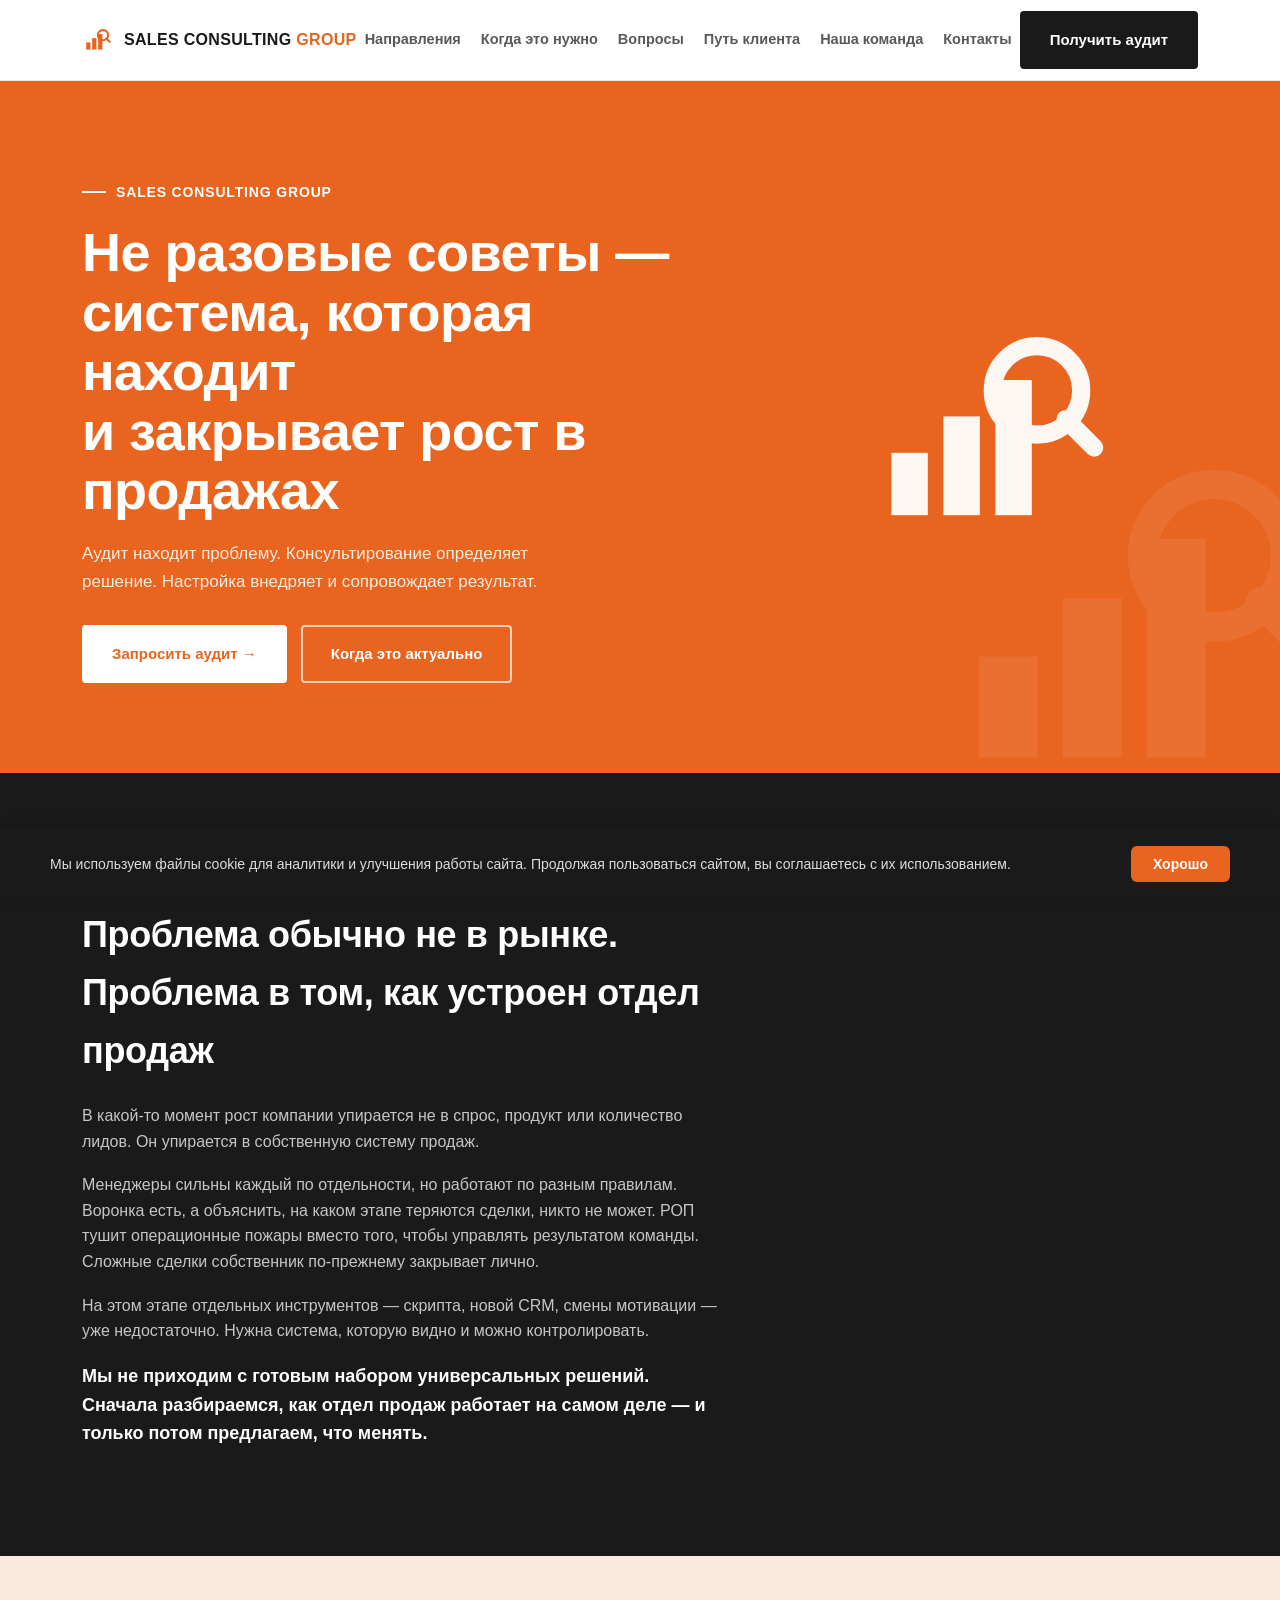
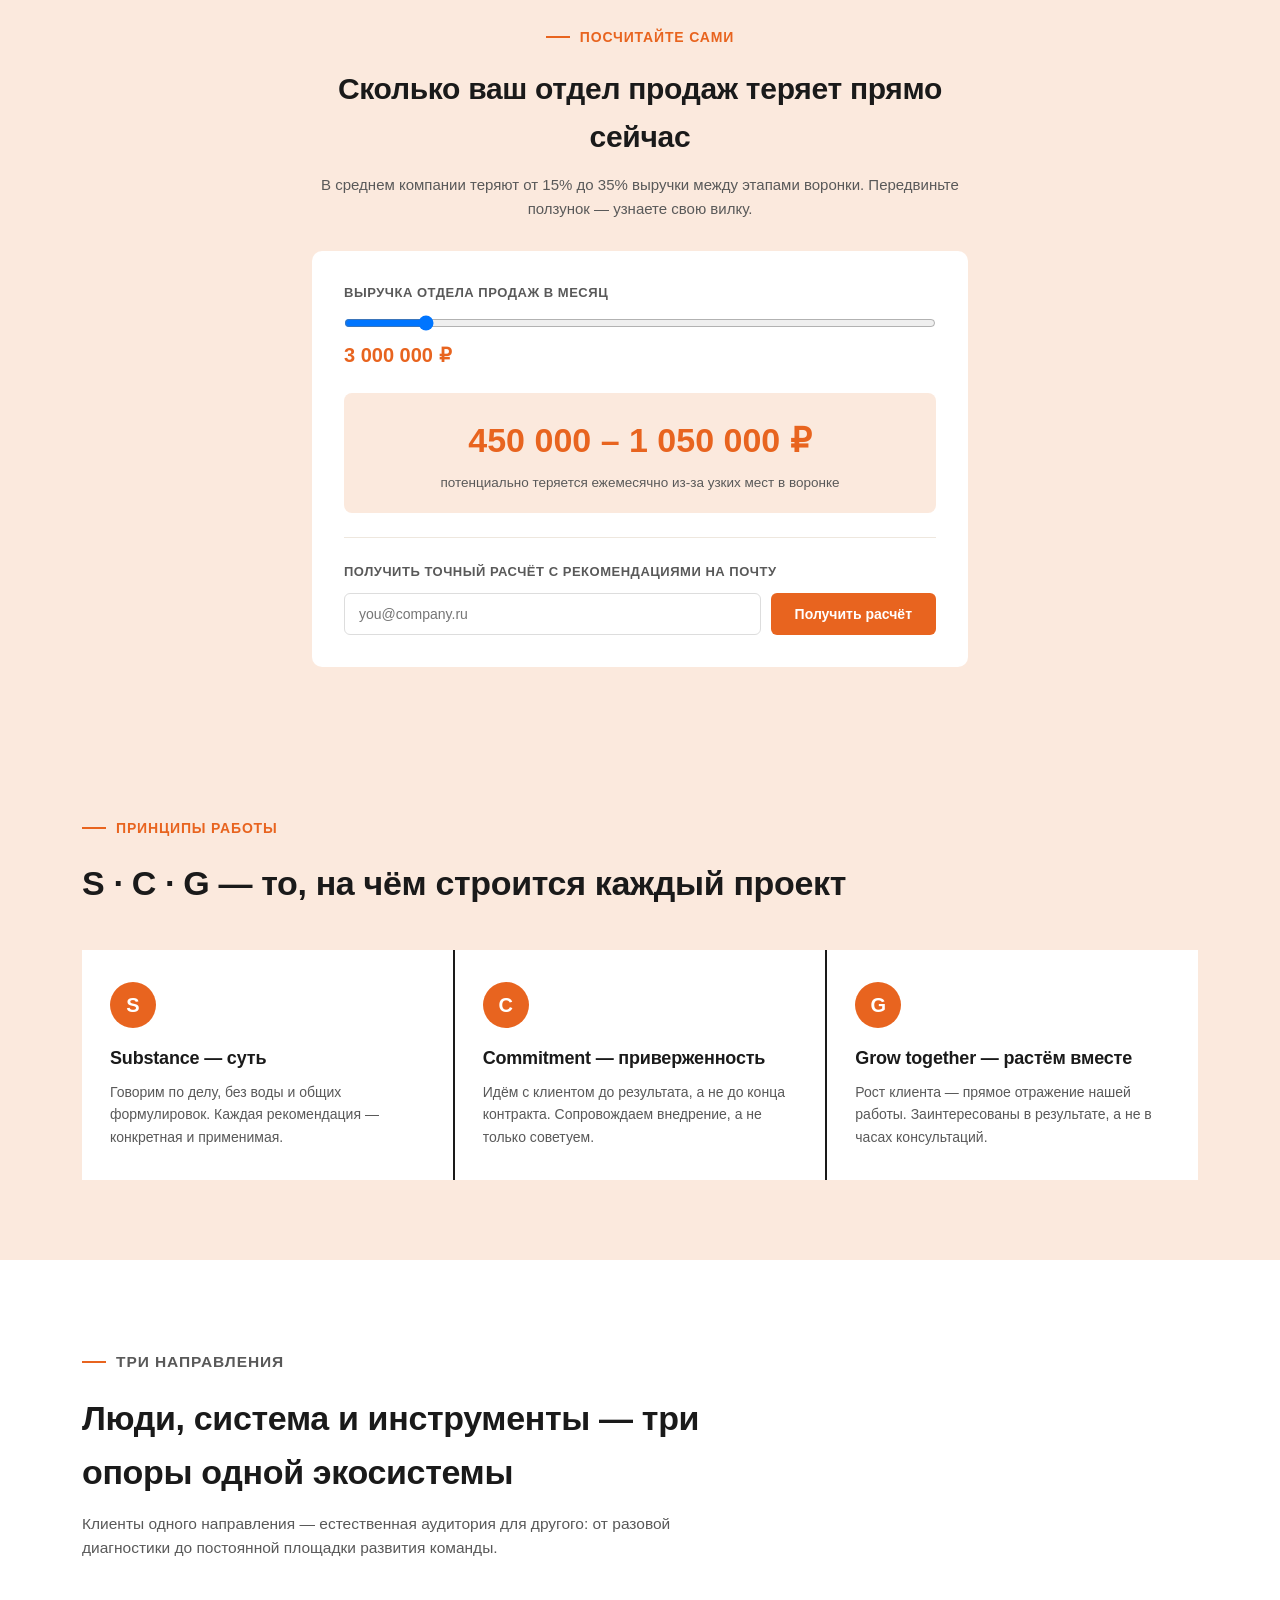
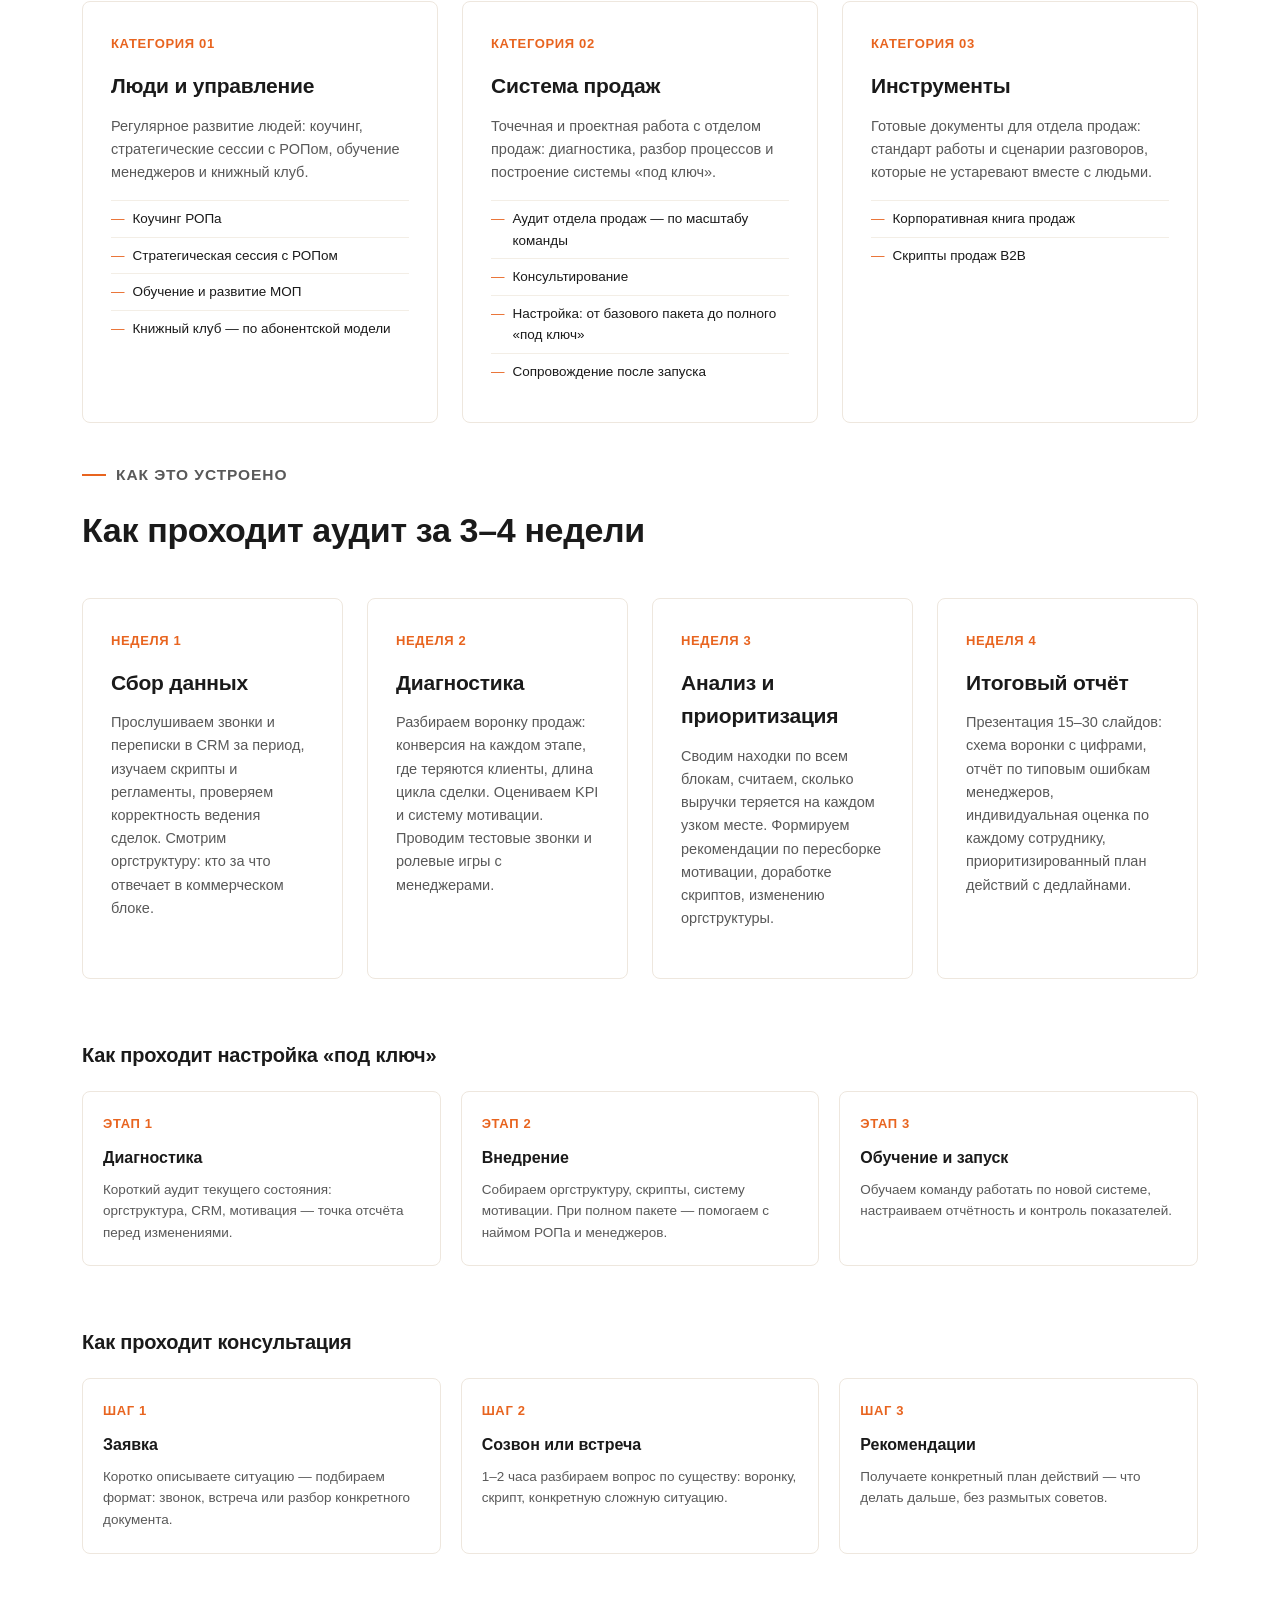
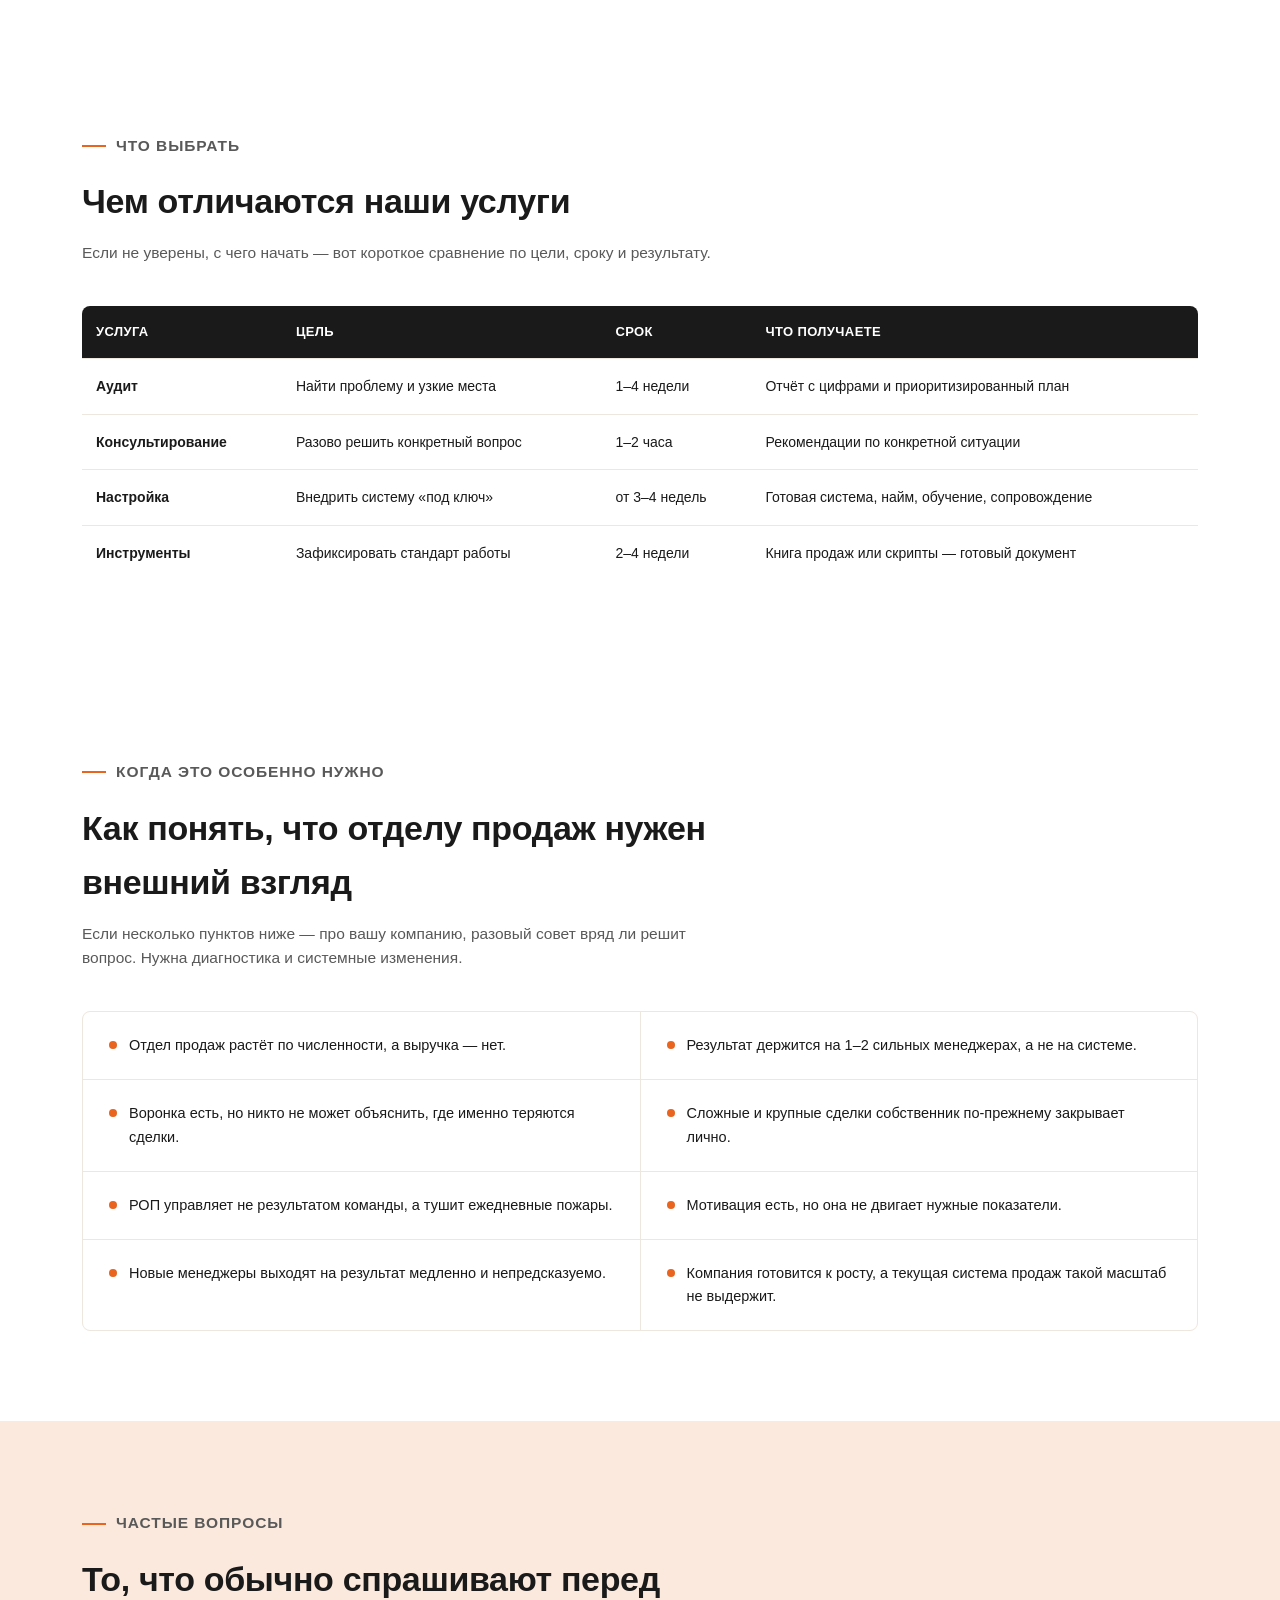
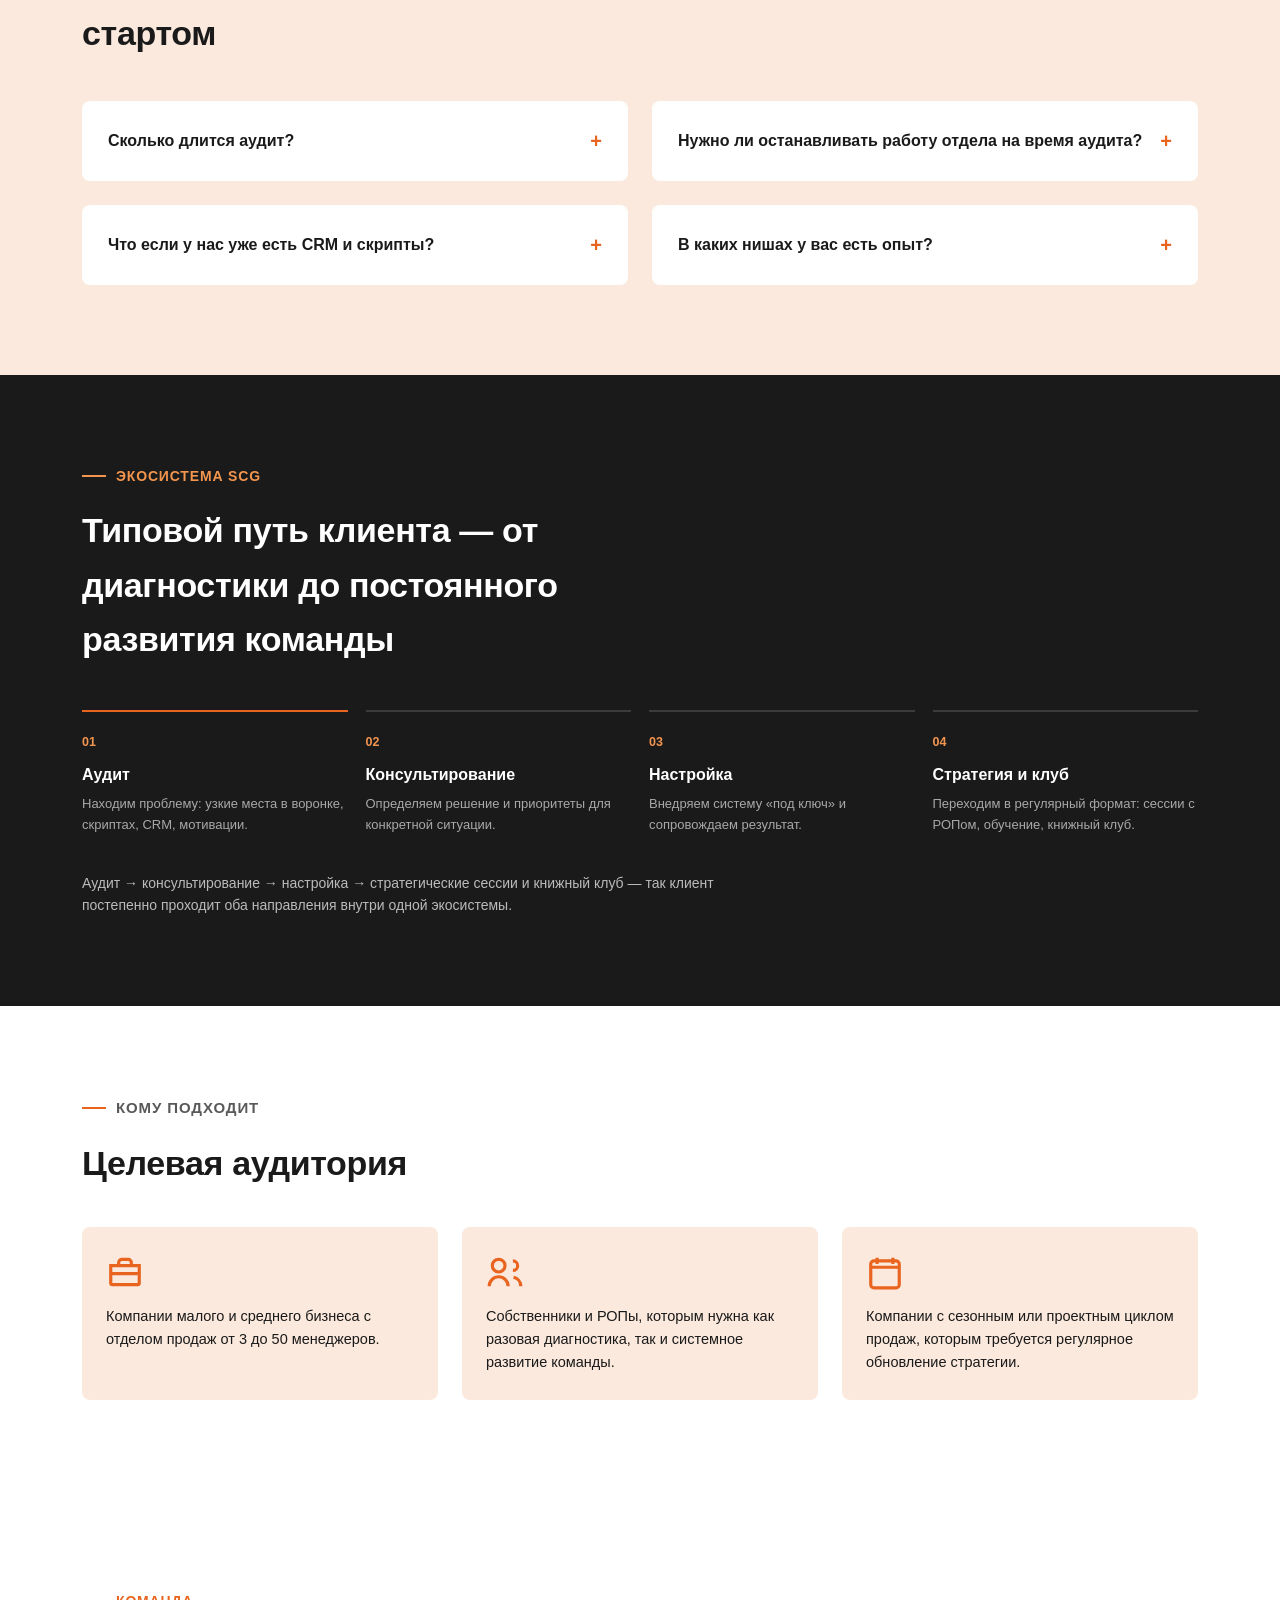
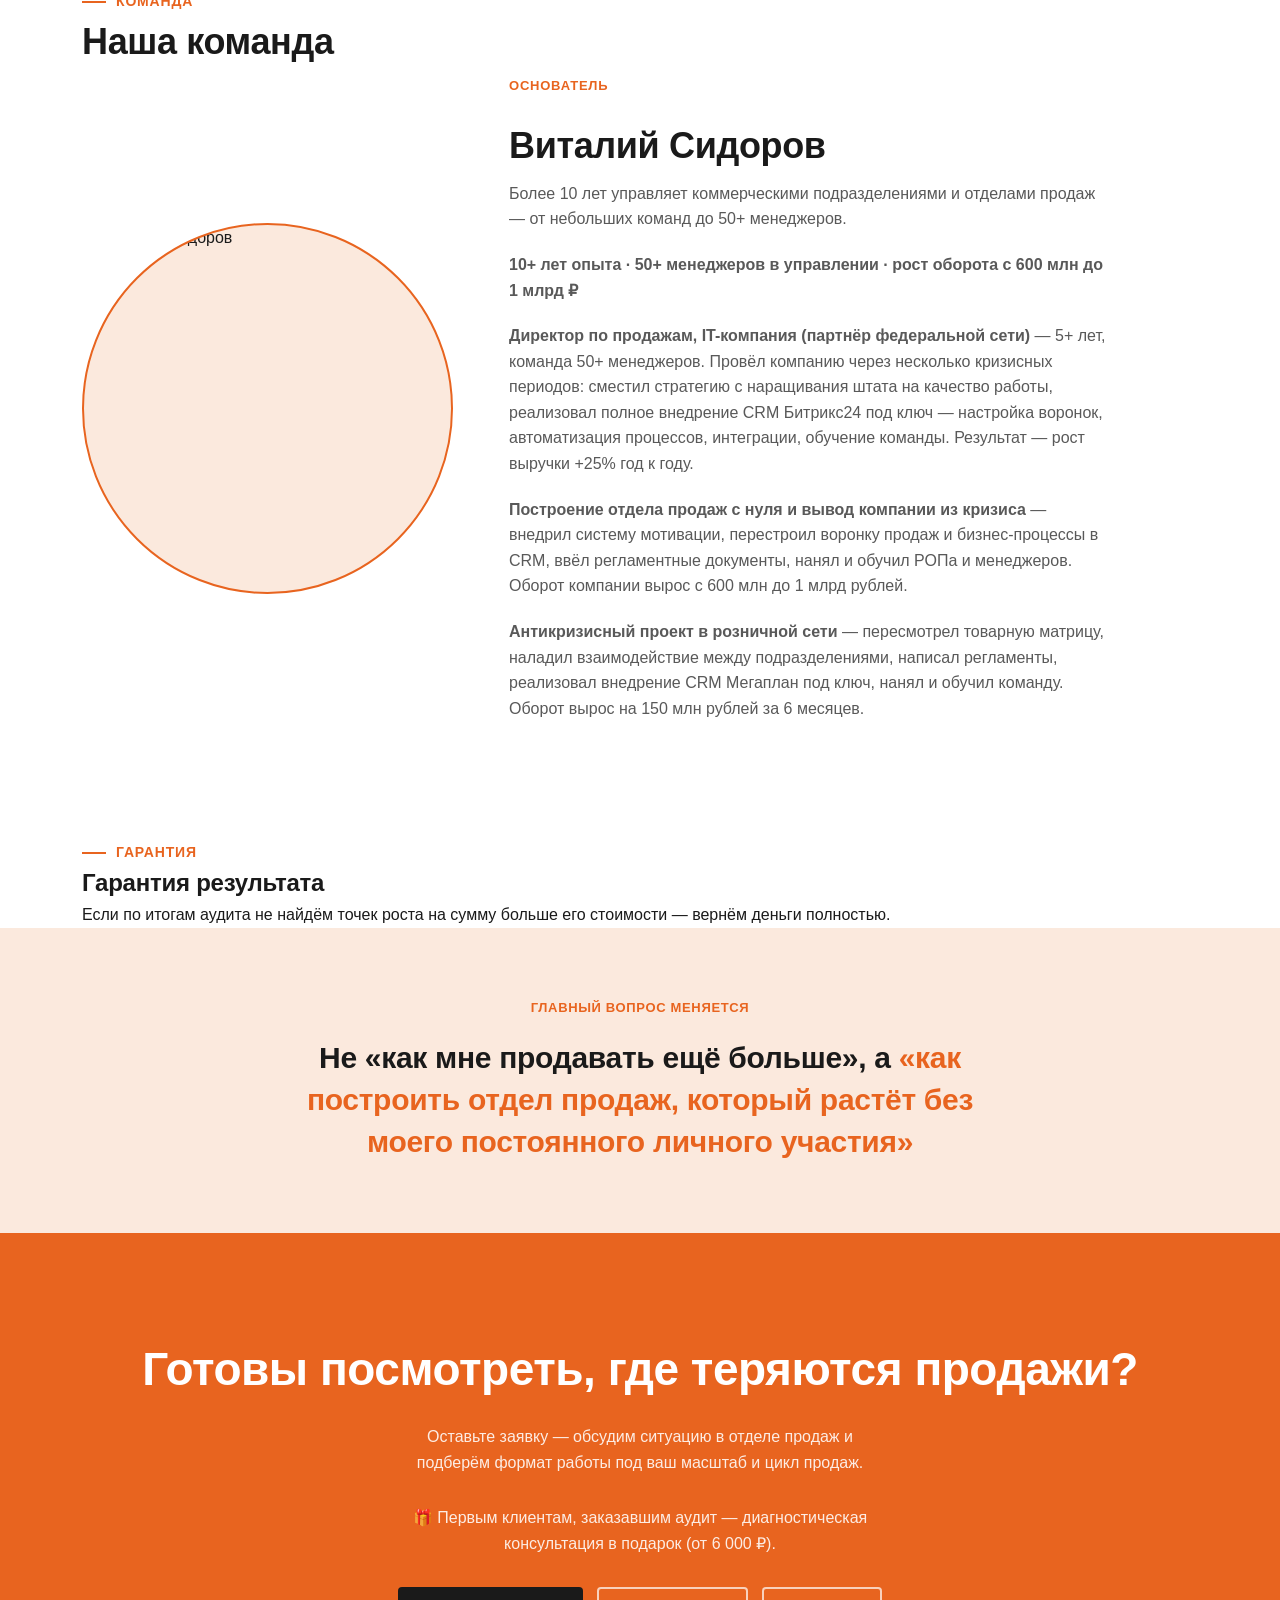
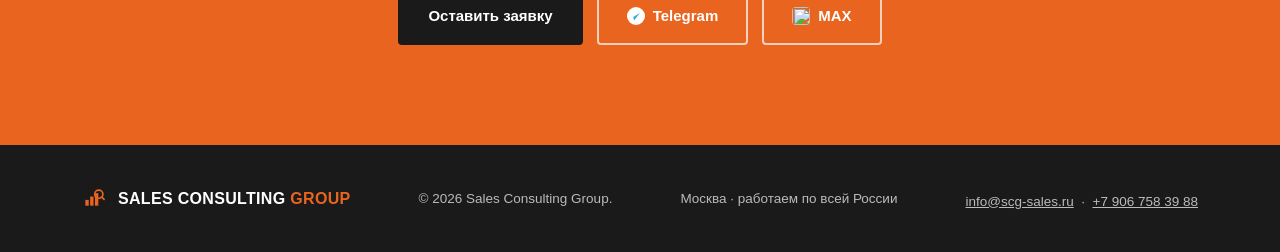
==== index.html @ d8f3c727 "Update index.html" ====
<!DOCTYPE html>
<html lang="ru">
<head>
<meta charset="UTF-8">
<meta name="viewport" content="width=device-width, initial-scale=1.0">
<title>SCG — Sales Consulting Group</title>
  <meta property="og:title" content="SCG — Sales Consulting Group">
  <meta name="yandex-verification" content="366d51654eebb55f" />
  <meta name="google-site-verification" content="3MCvj7T8hlcGww5-U_jyZrAG9s6vcjZ9ao5F1MZdiCQ" />
  <!-- Yandex.Metrika counter -->
<script type="text/javascript">
    (function(m,e,t,r,i,k,a){
        m[i]=m[i]||function(){(m[i].a=m[i].a||[]).push(arguments)};
        m[i].l=1*new Date();
        for (var j = 0; j < document.scripts.length; j++) {if (document.scripts[j].src === r) { return; }}
        k=e.createElement(t),a=e.getElementsByTagName(t)[0],k.async=1,k.src=r,a.parentNode.insertBefore(k,a)
    })(window, document,'script','https://mc.yandex.ru/metrika/tag.js?id=111862939', 'ym');

    ym(111862939, 'init', {ssr:true, webvisor:true, clickmap:true, ecommerce:"dataLayer", referrer: document.referrer, url: location.href, accurateTrackBounce:true, trackLinks:true});
</script>
<noscript><div><img src="https://mc.yandex.ru/watch/111862939" style="position:absolute; left:-9999px;" alt="" /></div></noscript>
<!-- /Yandex.Metrika counter -->
<meta property="og:description" content="Аудит находит проблему. Консультирование определяет решение. Настройка внедряет и сопровождает результат.">
<meta property="og:image" content="https://scg-sales.ru/icon-512.png">
<meta property="og:url" content="https://scg-sales.ru">
<meta name="twitter:card" content="summary_large_image">
  <link rel="icon" type="image/x-icon" href="/favicon.ico">
<link rel="icon" type="image/png" sizes="32x32" href="/favicon-32x32.png">
<link rel="icon" type="image/png" sizes="16x16" href="/favicon-16x16.png">
<link rel="apple-touch-icon" href="/apple-touch-icon.png">
<style>
  :root{
    --orange:#E8641F;
    --orange-light:#F2954F;
    --graphite:#1A1A1A;
    --gray:#595959;
    --peach:#FBE9DD;
    --white:#FFFFFF;
    --maxw:1180px;
  }
  *{box-sizing:border-box; margin:0; padding:0;}
  html{scroll-behavior:smooth;}
  body{
    background:var(--white); color:var(--graphite);
    font-family:Arial, Helvetica, sans-serif;
    font-size:16px; line-height:1.6;
    -webkit-font-smoothing:antialiased;
  }
  .wrap{max-width:var(--maxw); margin:0 auto; padding:0 32px;}
  a{color:inherit;}
  img,svg{display:block; max-width:100%;}
  h1,h2,h3{font-weight:700; letter-spacing:-0.01em;}

  .num-label{
    font-weight:700; color:var(--orange);
    font-size:14px; letter-spacing:0.06em; text-transform:uppercase;
    display:flex; align-items:center; gap:10px;
  }
  .num-label::before{content:''; width:24px; height:2px; background:var(--orange); display:inline-block;}

  .btn{
    display:inline-flex; align-items:center; gap:8px;
    font-weight:700; font-size:15px;
    padding:15px 28px;
    border-radius:4px;
    text-decoration:none;
    border:2px solid transparent;
    transition:all .18s ease;
    cursor:pointer;
    font-family:inherit;
    white-space:nowrap;
  }
  .btn-primary{background:var(--graphite); color:var(--white);}
  .btn-primary:hover{background:var(--orange);}
  .btn-onorange{background:var(--white); color:var(--orange);}
  .btn-onorange:hover{background:var(--graphite); color:var(--white);}
  .btn-outline{background:transparent; color:var(--graphite); border-color:var(--graphite);}
  .btn-outline:hover{background:var(--graphite); color:var(--white);}
  .btn-outline-onorange{background:transparent; color:var(--white); border-color:rgba(255,255,255,0.7);}
  .btn-outline-onorange:hover{background:var(--white); color:var(--orange);}

  .mark{display:flex; align-items:center; justify-content:center;}
  .mark svg{width:100%; height:100%;}

  /* NAV */
  header{position:sticky; top:0; z-index:50; background:rgba(255,255,255,0.95); backdrop-filter:blur(6px); border-bottom:1px solid #EEE7DE;}
  .nav{display:flex; align-items:center; justify-content:space-between; height:80px;}
  .logo{display:flex; align-items:center; gap:12px;}
  .logo .mark{width:30px; height:30px;}
  .logo .word{font-weight:700; font-size:16px; letter-spacing:0.02em;}
  .logo .word b{color:var(--orange);}
  nav.links{display:flex; gap:20px; font-size:14.5px; font-weight:700;}
  nav.links a{text-decoration:none; color:var(--gray); white-space:nowrap;}
  nav.links a:hover{color:var(--orange);}

  /* HERO */
  .hero{background:var(--orange); color:var(--white); padding:100px 0 90px; position:relative; overflow:hidden;}
  .hero-grid{display:grid; grid-template-columns:1.2fr 0.8fr; gap:50px; align-items:center; position:relative; z-index:2;}
  .hero .num-label{color:var(--white);}
  .hero .num-label::before{background:var(--white);}
  .hero h1{font-size:clamp(36px,4.6vw,54px); line-height:1.1; margin:20px 0 20px; color:var(--white);}
  .hero p.lead{font-size:17px; color:rgba(255,255,255,0.88); max-width:480px; margin-bottom:30px;}
  .hero-cta{display:flex; gap:14px; flex-wrap:wrap;}
  .hero-mark{width:260px; height:260px; margin:0 auto; opacity:0.95;}
  .hero-bg-mark{position:absolute; right:-60px; bottom:-60px; width:420px; height:420px; opacity:0.08; z-index:1;}

  /* VALUES */
  .values{padding:80px 0; background:var(--peach);}
  .values .head{margin-bottom:40px;}
  .values h2{font-size:clamp(24px,3.2vw,34px);}
  .values-grid{display:grid; grid-template-columns:repeat(3,1fr); gap:2px; background:var(--graphite);}
  .value-card{background:var(--white); padding:32px 28px;}
  .value-card .letter{
    width:46px; height:46px; border-radius:50%;
    background:var(--orange); color:var(--white);
    display:flex; align-items:center; justify-content:center;
    font-weight:700; font-size:20px; margin-bottom:16px;
  }
  .value-card h3{font-size:18px; margin-bottom:8px;}
  .value-card p{font-size:14px; color:var(--gray);}

  /* DIRECTIONS */
  .directions{padding:90px 0 40px;}
  .directions .head{margin-bottom:40px; max-width:640px;}
  .directions h2{font-size:clamp(24px,3.2vw,34px); margin-bottom:12px;}
  .directions .head p{color:var(--gray); font-size:15.5px;}
  .dir-grid{display:grid; grid-template-columns:1fr 1fr; gap:24px;}
  .dir-card{border:1px solid #EEE7DE; border-radius:8px; padding:32px 28px; position:relative;}
  .dir-card .dn{font-weight:700; color:var(--orange); font-size:13px; letter-spacing:0.05em; text-transform:uppercase; margin-bottom:14px; display:block;}
  .dir-card h3{font-size:21px; margin-bottom:12px;}
  .dir-card p{font-size:14.5px; color:var(--gray); margin-bottom:16px;}
  .dir-card ul{list-style:none; font-size:13.5px; color:var(--graphite);}
  .dir-card li{padding:7px 0; border-top:1px solid #F3EEE6; display:flex; gap:8px;}
  .dir-card li::before{content:'—'; color:var(--orange); flex-shrink:0;}

  /* PROBLEM */
  .problem{background:var(--graphite); color:var(--white); padding:90px 0;}
  .problem .num-label{color:var(--orange-light);}
  .problem .num-label::before{background:var(--orange-light);}
  .problem h2{color:var(--white); font-size:clamp(24px,3.2vw,36px); margin:16px 0 24px; max-width:700px;}
  .problem p{font-size:16px; color:rgba(255,255,255,0.75); max-width:640px; margin-bottom:18px;}
  .problem .callout{font-weight:700; font-size:18px; color:var(--white); max-width:640px; margin-top:8px;}

  /* SIGNS */
  .signs{padding:90px 0;}
  .signs .head{max-width:640px; margin-bottom:40px;}
  .signs h2{font-size:clamp(24px,3.2vw,34px); margin-bottom:12px;}
  .signs .head p{color:var(--gray); font-size:15.5px;}
  .signs-grid{display:grid; grid-template-columns:1fr 1fr; gap:1px; background:#EEE7DE; border:1px solid #EEE7DE; border-radius:8px; overflow:hidden;}
  .sign-card{background:var(--white); padding:22px 26px; font-size:14.5px; display:flex; gap:12px; align-items:flex-start;}
  .sign-card .dot{width:8px; height:8px; border-radius:50%; background:var(--orange); margin-top:7px; flex-shrink:0;}

  /* FAQ */
  .faq{padding:90px 0; background:var(--peach);}
  .faq .head{max-width:640px; margin-bottom:40px;}
  .faq h2{font-size:clamp(24px,3.2vw,34px); margin-bottom:12px;}
  .faq .head p{color:var(--gray); font-size:15.5px;}
  .faq-grid{display:grid; grid-template-columns:1fr 1fr; gap:24px;}
  .faq-item{background:var(--white); border-radius:8px; padding:24px 26px; cursor:pointer;}
  .faq-item h4{font-size:16px; margin-bottom:0; display:flex; align-items:center; justify-content:space-between; gap:12px;}
  .faq-item h4::after{content:'+'; color:var(--orange); font-size:20px; flex-shrink:0; transition:transform .2s ease;}
  .faq-item.open h4::after{transform:rotate(45deg);}
  .faq-item p{font-size:14px; color:var(--gray); line-height:1.6; margin-top:0; max-height:0; overflow:hidden; transition:max-height .25s ease, margin-top .25s ease;}
  .faq-item.open p{margin-top:12px; max-height:200px;}

  /* CALCULATOR */
  .calc{background:var(--peach); padding:70px 0;}
  .calc .wrap{max-width:720px; text-align:center;}
  .calc h2{font-size:clamp(22px,3vw,30px); margin-bottom:12px;}
  .calc p.lead{color:var(--gray); font-size:15px; margin-bottom:30px;}
  .calc-box{background:var(--white); border-radius:10px; padding:32px; text-align:left;}
  .calc-box label{font-size:13px; font-weight:700; color:var(--gray); text-transform:uppercase; letter-spacing:0.04em; margin-bottom:10px; display:block;}
  .calc-box input[type=range]{width:100%; margin-bottom:8px;}
  .calc-box .calc-val{font-size:20px; font-weight:700; color:var(--orange); margin-bottom:22px;}
  .calc-result{background:var(--peach); border-radius:8px; padding:20px 22px; text-align:center;}
  .calc-result .num{font-size:clamp(26px,3.6vw,34px); font-weight:700; color:var(--orange); margin-bottom:4px;}
  .calc-result .cap{font-size:13.5px; color:var(--gray);}

  /* COMPARE */
  .compare{padding:90px 0;}
  .compare .head{max-width:640px; margin-bottom:40px;}
  .compare h2{font-size:clamp(24px,3.2vw,34px); margin-bottom:12px;}
  .compare .head p{color:var(--gray); font-size:15.5px;}
  .compare-table{width:100%; border-collapse:collapse; font-size:14px;}
  .compare-table th,.compare-table td{padding:16px 14px; text-align:left; border-bottom:1px solid #EEE7DE; vertical-align:top;}
  .compare-table th{background:var(--graphite); color:var(--white); font-size:13px; text-transform:uppercase; letter-spacing:0.03em;}
  .compare-table th:first-child{border-radius:8px 0 0 0;}
  .compare-table th:last-child{border-radius:0 8px 0 0;}
  .compare-table td:first-child{font-weight:700; color:var(--graphite); white-space:nowrap;}
  .compare-table tr:last-child td{border-bottom:none;}
  .compare-scroll{overflow-x:auto;}

  /* CERTS */
  .certs{padding:90px 0; background:var(--peach);}
  .certs .head{max-width:640px; margin-bottom:36px;}
  .certs h2{font-size:clamp(24px,3.2vw,34px); margin-bottom:12px;}
  .certs .head p{color:var(--gray); font-size:15.5px;}
  .certs-grid{display:grid; grid-template-columns:repeat(4,1fr); gap:18px;}
  .cert-card{background:var(--white); border-radius:8px; overflow:hidden; border:1px solid #EEE7DE;}
  .cert-card img{width:100%; display:block; aspect-ratio:4/3; object-fit:cover;}

  /* PROCESS-2 */
  .process-mini{display:grid; grid-template-columns:repeat(3,1fr); gap:20px; margin-top:8px;}
  .pm-step{border:1px solid #EEE7DE; border-radius:8px; padding:22px 20px;}
  .pm-step .n{font-weight:700; color:var(--orange); font-size:13px; letter-spacing:0.05em; text-transform:uppercase; margin-bottom:10px; display:block;}
  .pm-step h4{font-size:16px; margin-bottom:8px;}
  .pm-step p{font-size:13.5px; color:var(--gray); line-height:1.6;}

  /* QUOTE */
  .quote{background:var(--peach); padding:70px 0; text-align:center;}
  .quote .wrap{max-width:760px;}
  .quote p.small{font-weight:700; color:var(--orange); text-transform:uppercase; letter-spacing:0.05em; font-size:13px; margin-bottom:18px;}
  .quote h2{font-size:clamp(22px,3vw,30px); line-height:1.4;}
  .quote h2 b{color:var(--orange);}

  /* JOURNEY */
  .journey{background:var(--graphite); color:var(--white); padding:90px 0;}
  .journey .num-label{color:var(--orange-light);}
  .journey .num-label::before{background:var(--orange-light);}
  .journey h2{color:var(--white); font-size:clamp(24px,3.2vw,34px); margin:16px 0 44px; max-width:560px;}
  .journey-flow{display:grid; grid-template-columns:repeat(4,1fr); gap:18px;}
  .j-step{position:relative; padding-top:20px; border-top:2px solid rgba(255,255,255,0.15);}
  .j-step:first-child{border-top-color:var(--orange);}
  .j-step .n{font-weight:700; color:var(--orange-light); font-size:12.5px; margin-bottom:10px; display:block;}
  .j-step h4{font-size:16px; font-weight:700; margin-bottom:6px;}
  .j-step p{font-size:13px; color:rgba(255,255,255,0.62);}
  .j-note{margin-top:36px; font-size:14px; color:rgba(255,255,255,0.7); max-width:640px;}

  /* AUDIENCE */
  .audience{padding:90px 0;}
  .audience .head{max-width:600px; margin-bottom:36px;}
  .audience h2{font-size:clamp(24px,3.2vw,34px); margin-bottom:10px;}
  .audience .head p{color:var(--gray); font-size:15px;}
  .aud-grid{display:grid; grid-template-columns:repeat(3,1fr); gap:24px;}
  .aud-card{background:var(--peach); border-radius:8px; padding:26px 24px;}
  .aud-card .ic{width:38px; height:38px; margin-bottom:14px; color:var(--orange);}
  .aud-card p{font-size:14.5px; color:var(--graphite);}

  /* FOUNDER */
  .founder{padding:100px 0;}
  .founder-grid{display:grid; grid-template-columns:0.7fr 1.3fr; gap:56px; align-items:center;}
  .founder-photo{
    aspect-ratio:1; border-radius:50%;
    background:var(--peach); border:2px solid var(--orange);
    display:flex; align-items:center; justify-content:center;
    overflow:hidden;
  }
  .founder-photo img{width:100%; height:100%; object-fit:cover; display:block;}
  .founder h2{font-size:clamp(26px,3.2vw,36px); margin-bottom:6px;}
  .founder .role{color:var(--orange); font-weight:700; text-transform:uppercase; font-size:13px; letter-spacing:0.06em; margin-bottom:20px;}
  .founder p.bio{font-size:16px; color:var(--gray); max-width:600px; margin-bottom:20px;}

  /* CTA */
  .cta{background:var(--orange); color:var(--white); padding:100px 0; text-align:center;}
  .cta h2{color:var(--white); font-size:clamp(28px,4.2vw,46px); margin-bottom:18px;}
  .cta p{color:rgba(255,255,255,0.88); max-width:480px; margin:0 auto 30px; font-size:16px;}
  .cta-btns{display:flex; gap:14px; justify-content:center; flex-wrap:wrap; align-items:flex-start;}

  /* MODAL */
  .modal-overlay{display:none; position:fixed; inset:0; background:rgba(26,26,26,0.6); z-index:200; align-items:flex-start; justify-content:center; padding:40px 20px; overflow-y:auto;}
  .modal-overlay.open{display:flex;}
  .modal{background:var(--white); border-radius:12px; max-width:520px; width:100%; padding:36px; position:relative;}
  .modal-close{position:absolute; top:18px; right:18px; background:none; border:none; font-size:24px; cursor:pointer; color:var(--gray); line-height:1; padding:4px;}
  .modal .small{font-weight:700; color:var(--orange); text-transform:uppercase; font-size:12px; letter-spacing:0.05em; margin-bottom:10px; display:block;}
  .modal h3{font-size:26px; margin-bottom:10px;}
  .modal .modal-lead{font-size:14px; color:var(--gray); margin-bottom:22px;}
  .modal-tabgroup{display:flex; gap:8px; margin-bottom:18px; flex-wrap:wrap;}
  .modal-tab{flex:1; min-width:100px; padding:10px 8px; border:1px solid #EEE7DE; border-radius:6px; background:var(--white); font-size:13px; font-weight:700; cursor:pointer; text-align:center; color:var(--gray); white-space:nowrap; font-family:inherit;}
  .modal-tab.active{background:var(--orange); color:var(--white); border-color:var(--orange);}
  .modal-label{font-size:12px; font-weight:700; color:var(--gray); text-transform:uppercase; letter-spacing:0.04em; margin-bottom:6px; display:block;}
  .modal-row{display:grid; grid-template-columns:1fr 1fr; gap:12px; margin-bottom:14px;}
  .modal-field{margin-bottom:14px;}
  .modal input, .modal select, .modal textarea{width:100%; padding:12px 14px; border:1px solid #DDD; border-radius:6px; font-size:14px; font-family:inherit; color:var(--graphite);}
  .modal textarea{resize:vertical;}
  .modal-check{display:flex; gap:8px; align-items:flex-start; font-size:12.5px; color:var(--gray); margin:6px 0 20px;}
  .modal-check input{width:auto; margin-top:2px;}
  .modal-submit{width:100%; background:var(--graphite); color:var(--white); border:none; padding:16px; border-radius:6px; font-size:15px; font-weight:700; cursor:pointer; font-family:inherit;}
  .modal-submit:hover{background:var(--orange);}
  @media (max-width:480px){.modal-row{grid-template-columns:1fr;}}

  footer{background:var(--graphite); color:rgba(255,255,255,0.7); padding:40px 0;}
  .footer-grid{display:flex; justify-content:space-between; align-items:center; flex-wrap:wrap; gap:16px; font-size:13.5px;}
  .footer-grid .logo .word{color:var(--white);}

  .reveal{opacity:0; transform:translateY(16px); transition:opacity .6s ease, transform .6s ease;}
  .reveal.in{opacity:1; transform:translateY(0);}

  @media (max-width:900px){
    nav.links{display:none;}
    .hero-grid{grid-template-columns:1fr;}
    .hero-mark{width:180px; height:180px;}
    .values-grid{grid-template-columns:1fr;}
    .dir-grid{grid-template-columns:1fr;}
    .signs-grid{grid-template-columns:1fr;}
    .journey-flow{grid-template-columns:1fr 1fr;}
    .aud-grid{grid-template-columns:1fr;}
    .faq-grid{grid-template-columns:1fr;}
    .certs-grid{grid-template-columns:1fr 1fr;}
    .process-mini{grid-template-columns:1fr;}
    .founder-grid{grid-template-columns:1fr; text-align:center;}
  }
  @media (prefers-reduced-motion: reduce){*{animation:none !important; transition:none !important;}}
</style>
</head>
<body>

<svg width="0" height="0" style="position:absolute">
  <symbol id="scg-mark" viewBox="0 0 100 100">
    <rect x="14" y="58" width="14" height="24" fill="currentColor"/>
    <rect x="34" y="44" width="14" height="38" fill="currentColor"/>
    <rect x="54" y="30" width="14" height="52" fill="currentColor"/>
    <circle cx="70" cy="34" r="17" fill="none" stroke="currentColor" stroke-width="7"/>
    <line x1="81" y1="45" x2="92" y2="56" stroke="currentColor" stroke-width="7" stroke-linecap="round"/>
  </symbol>
  <symbol id="ic-briefcase" viewBox="0 0 24 24"><path fill="none" stroke="currentColor" stroke-width="2" d="M3 8h18v11a1 1 0 0 1-1 1H4a1 1 0 0 1-1-1V8zM8 8V6a2 2 0 0 1 2-2h4a2 2 0 0 1 2 2v2M3 13h18"/></symbol>
  <symbol id="ic-users" viewBox="0 0 24 24"><path fill="none" stroke="currentColor" stroke-width="2" d="M8 12a4 4 0 1 0 0-8 4 4 0 0 0 0 8zM2 21c0-3.3 2.7-6 6-6s6 2.7 6 6M17 11a3 3 0 1 0 0-6M22 21c0-2.8-2-5.1-4.6-5.7"/></symbol>
  <symbol id="ic-calendar" viewBox="0 0 24 24"><path fill="none" stroke="currentColor" stroke-width="2" d="M3 9h18M7 3v4M17 3v4M5 5h14a2 2 0 0 1 2 2v13a2 2 0 0 1-2 2H5a2 2 0 0 1-2-2V7a2 2 0 0 1 2-2z"/></symbol>
</svg>

<header>
  <div class="wrap nav">
    <div class="logo">
      <div class="mark" style="color:var(--orange);"><svg><use href="#scg-mark"/></svg></div>
      <div class="word">SALES CONSULTING <b>GROUP</b></div>
    </div>
    <nav class="links">
      <a href="#directions">Направления</a>
      <a href="#signs">Когда это нужно</a>
      <a href="#faq">Вопросы</a>
      <a href="#journey">Путь клиента</a>
      <a href="#founder">Наша команда</a>
      <a href="#contact">Контакты</a>
    </nav>
    <a href="#contact" class="btn btn-primary" onclick="openModal();return false;">Получить аудит</a>
  </div>
</header>

<section class="hero">
  <div class="hero-bg-mark mark" style="color:var(--white);"><svg><use href="#scg-mark"/></svg></div>
  <div class="wrap hero-grid">
    <div>
      <p class="num-label">Sales Consulting Group</p>
      <h1>Не разовые советы —<br>система, которая находит<br>и закрывает рост в продажах</h1>
      <p class="lead">Аудит находит проблему. Консультирование определяет решение. Настройка внедряет и сопровождает результат.</p>
      <div class="hero-cta">
        <a href="#contact" class="btn btn-onorange" onclick="openModal();return false;">Запросить аудит →</a>
        <a href="#signs" class="btn btn-outline-onorange">Когда это актуально</a>
      </div>
    </div>
    <div class="hero-mark mark"><svg><use href="#scg-mark"/></svg></div>
  </div>
</section>

<section class="problem" id="problem">
  <div class="wrap">
    <p class="num-label reveal">Прежде чем говорить об инструментах</p>
    <h2 class="reveal">Проблема обычно не в рынке. Проблема в том, как устроен отдел продаж</h2>
    <p class="reveal">В какой-то момент рост компании упирается не в спрос, продукт или количество лидов. Он упирается в собственную систему продаж.</p>
    <p class="reveal">Менеджеры сильны каждый по отдельности, но работают по разным правилам. Воронка есть, а объяснить, на каком этапе теряются сделки, никто не может. РОП тушит операционные пожары вместо того, чтобы управлять результатом команды. Сложные сделки собственник по-прежнему закрывает лично.</p>
    <p class="reveal">На этом этапе отдельных инструментов — скрипта, новой CRM, смены мотивации — уже недостаточно. Нужна система, которую видно и можно контролировать.</p>
    <p class="callout reveal">Мы не приходим с готовым набором универсальных решений. Сначала разбираемся, как отдел продаж работает на самом деле — и только потом предлагаем, что менять.</p>
  </div>
</section>

<section class="calc" id="calc">
  <div class="wrap">
    <p class="num-label" style="justify-content:center;">Посчитайте сами</p>
    <h2 style="margin-top:16px;">Сколько ваш отдел продаж теряет прямо сейчас</h2>
    <p class="lead">В среднем компании теряют от 15% до 35% выручки между этапами воронки. Передвиньте ползунок — узнаете свою вилку.</p>
    <div class="calc-box">
      <label>Выручка отдела продаж в месяц</label>
      <input type="range" id="calcRevenue" min="500000" max="20000000" step="100000" value="3000000" oninput="updateCalc()">
      <div class="calc-val" id="calcRevenueVal">3 000 000 ₽</div>
      <div class="calc-result">
        <div class="num" id="calcResult">450 000 – 1 050 000 ₽</div>
        <div class="cap">потенциально теряется ежемесячно из-за узких мест в воронке</div>
      </div>

      <div id="calcEmailBlock" style="margin-top:24px; padding-top:24px; border-top:1px solid #EEE7DE;">
        <label style="display:block; margin-bottom:10px;">Получить точный расчёт с рекомендациями на почту</label>
        <div style="display:flex; gap:10px; flex-wrap:wrap;">
          <input type="email" id="calcEmail" placeholder="you@company.ru" required
            style="flex:1; min-width:220px; padding:12px 14px; border:1px solid #DDD; border-radius:6px; font-size:14px; font-family:inherit;">
          <button type="button" onclick="sendCalcResult()" id="calcSendBtn"
            style="background:var(--orange); color:#fff; border:none; padding:12px 24px; border-radius:6px; font-size:14px; font-weight:700; cursor:pointer; white-space:nowrap;">
            Получить расчёт
          </button>
        </div>
        <div id="calcSendMsg" style="margin-top:10px; font-size:13px; display:none;"></div>
      </div>
    </div>
  </div>
</section>

  <script>function fmt(n){ return Math.round(n).toLocaleString('ru-RU'); }

  function updateCalc(){
    var rev = parseInt(document.getElementById('calcRevenue').value, 10);
    document.getElementById('calcRevenueVal').textContent = fmt(rev) + ' ₽';
    var lo = rev * 0.15, hi = rev * 0.35;
    document.getElementById('calcResult').textContent = fmt(lo) + ' – ' + fmt(hi) + ' ₽';
  }

  function sendCalcResult(){
  var emailInput = document.getElementById('calcEmail');
  var email = emailInput.value.trim();
  var msg = document.getElementById('calcSendMsg');
  var btn = document.getElementById('calcSendBtn');

  if(!email || !email.includes('@')){
    msg.style.display = 'block';
    msg.style.color = '#C0392B';
    msg.textContent = 'Пожалуйста, укажите корректный email.';
    return;
  }

  var rev = parseInt(document.getElementById('calcRevenue').value, 10);
  var revenueText = fmt(rev) + ' ₽';
  var resultText = document.getElementById('calcResult').textContent;

  btn.disabled = true;
  btn.textContent = 'Отправляем...';

  var fd = new FormData();
  fd.append('Тип заявки', 'Калькулятор потерь');
  fd.append('Email', email);
  fd.append('Выручка отдела продаж в месяц', revenueText);
  fd.append('Расчётные потери', resultText);

  var notifyPromise = fetch('https://formspree.io/f/mwleyqqr', {
    method: 'POST',
    headers: { 'Accept': 'application/json' },
    body: fd
  });

  var sendPromise = fetch('/api/send-calc', {
    method: 'POST',
    headers: { 'Content-Type': 'application/json' },
    body: JSON.stringify({ email: email, revenue: rev })
  });

  Promise.all([notifyPromise, sendPromise]).then(function(results){
    btn.disabled = false;
    btn.textContent = 'Получить расчёт';
    msg.style.display = 'block';
    var sendOk = results[1] && results[1].ok;
    if(sendOk){
      msg.style.color = '#2E7D32';
      msg.textContent = 'Готово! Расчёт с рекомендациями отправлен на вашу почту.';
      emailInput.value = '';
    } else {
      msg.style.color = '#C0392B';
      msg.textContent = 'Не получилось отправить. Попробуйте ещё раз или напишите на info@scg-sales.ru';
    }
  }).catch(function(){
    btn.disabled = false;
    btn.textContent = 'Получить расчёт';
    msg.style.display = 'block';
    msg.style.color = '#C0392B';
    msg.textContent = 'Не получилось отправить. Попробуйте ещё раз или напишите на info@scg-sales.ru';
  });
}
  </script>

<section class="values">
  <div class="wrap">
    <div class="head reveal">
      <p class="num-label" style="color:var(--orange);">Принципы работы</p>
      <h2 style="margin-top:16px;">S · C · G — то, на чём строится каждый проект</h2>
    </div>
    <div class="values-grid">
      <div class="value-card reveal">
        <div class="letter">S</div>
        <h3>Substance — суть</h3>
        <p>Говорим по делу, без воды и общих формулировок. Каждая рекомендация — конкретная и применимая.</p>
      </div>
      <div class="value-card reveal">
        <div class="letter">C</div>
        <h3>Commitment — приверженность</h3>
        <p>Идём с клиентом до результата, а не до конца контракта. Сопровождаем внедрение, а не только советуем.</p>
      </div>
      <div class="value-card reveal">
        <div class="letter">G</div>
        <h3>Grow together — растём вместе</h3>
        <p>Рост клиента — прямое отражение нашей работы. Заинтересованы в результате, а не в часах консультаций.</p>
      </div>
    </div>
  </div>
</section>

<section class="directions" id="directions">
  <div class="wrap">
    <div class="head reveal">
      <p class="num-label">Три направления</p>
      <h2 style="margin-top:16px;">Люди, система и инструменты — три опоры одной экосистемы</h2>
      <p>Клиенты одного направления — естественная аудитория для другого: от разовой диагностики до постоянной площадки развития команды.</p>
    </div>
    <div class="dir-grid-new" style="display:grid;grid-template-columns:repeat(auto-fit,minmax(260px,1fr));gap:24px;">
        <div class="dir-card reveal">
          <span class="dn">Категория 01</span>
          <h3>Люди и управление</h3>
          <p>Регулярное развитие людей: коучинг, стратегические сессии с РОПом, обучение менеджеров и книжный клуб.</p>
          <ul>
            <li>Коучинг РОПа</li>
            <li>Стратегическая сессия с РОПом</li>
            <li>Обучение и развитие МОП</li>
            <li>Книжный клуб — по абонентской модели</li>
          </ul>
        </div>
        <div class="dir-card reveal">
          <span class="dn">Категория 02</span>
          <h3>Система продаж</h3>
          <p>Точечная и проектная работа с отделом продаж: диагностика, разбор процессов и построение системы «под ключ».</p>
          <ul>
            <li>Аудит отдела продаж — по масштабу команды</li>
            <li>Консультирование</li>
            <li>Настройка: от базового пакета до полного «под ключ»</li>
            <li>Сопровождение после запуска</li>
          </ul>
        </div>
        <div class="dir-card reveal">
          <span class="dn">Категория 03</span>
          <h3>Инструменты</h3>
          <p>Готовые документы для отдела продаж: стандарт работы и сценарии разговоров, которые не устаревают вместе с людьми.</p>
          <ul>
            <li>Корпоративная книга продаж</li>
            <li>Скрипты продаж B2B</li>
          </ul>
        </div>
      </div>
  </div>
</section>

<section class="directions" id="audit-process" style="padding:0 0 90px;">
  <div class="wrap">
    <div class="head reveal">
      <p class="num-label">Как это устроено</p>
      <h2 style="margin-top:16px;">Как проходит аудит за 3–4 недели</h2>
    </div>
    <div class="dir-grid-new" style="display:grid;grid-template-columns:repeat(auto-fit,minmax(260px,1fr));gap:24px;">
      <div class="dir-card reveal">
        <span class="dn">Неделя 1</span>
        <h3>Сбор данных</h3>
        <p>Прослушиваем звонки и переписки в CRM за период, изучаем скрипты и регламенты, проверяем корректность ведения сделок. Смотрим оргструктуру: кто за что отвечает в коммерческом блоке.</p>
      </div>
      <div class="dir-card reveal">
        <span class="dn">Неделя 2</span>
        <h3>Диагностика</h3>
        <p>Разбираем воронку продаж: конверсия на каждом этапе, где теряются клиенты, длина цикла сделки. Оцениваем KPI и систему мотивации. Проводим тестовые звонки и ролевые игры с менеджерами.</p>
      </div>
      <div class="dir-card reveal">
        <span class="dn">Неделя 3</span>
        <h3>Анализ и приоритизация</h3>
        <p>Сводим находки по всем блокам, считаем, сколько выручки теряется на каждом узком месте. Формируем рекомендации по пересборке мотивации, доработке скриптов, изменению оргструктуры.</p>
      </div>
      <div class="dir-card reveal">
        <span class="dn">Неделя 4</span>
        <h3>Итоговый отчёт</h3>
        <p>Презентация 15–30 слайдов: схема воронки с цифрами, отчёт по типовым ошибкам менеджеров, индивидуальная оценка по каждому сотруднику, приоритизированный план действий с дедлайнами.</p>
      </div>
    </div>

    <div style="margin-top:60px;">
      <h3 style="font-size:20px;margin-bottom:20px;">Как проходит настройка «под ключ»</h3>
      <div class="process-mini">
        <div class="pm-step reveal">
          <span class="n">Этап 1</span>
          <h4>Диагностика</h4>
          <p>Короткий аудит текущего состояния: оргструктура, CRM, мотивация — точка отсчёта перед изменениями.</p>
        </div>
        <div class="pm-step reveal">
          <span class="n">Этап 2</span>
          <h4>Внедрение</h4>
          <p>Собираем оргструктуру, скрипты, систему мотивации. При полном пакете — помогаем с наймом РОПа и менеджеров.</p>
        </div>
        <div class="pm-step reveal">
          <span class="n">Этап 3</span>
          <h4>Обучение и запуск</h4>
          <p>Обучаем команду работать по новой системе, настраиваем отчётность и контроль показателей.</p>
        </div>
      </div>
    </div>

    <div style="margin-top:60px;">
      <h3 style="font-size:20px;margin-bottom:20px;">Как проходит консультация</h3>
      <div class="process-mini">
        <div class="pm-step reveal">
          <span class="n">Шаг 1</span>
          <h4>Заявка</h4>
          <p>Коротко описываете ситуацию — подбираем формат: звонок, встреча или разбор конкретного документа.</p>
        </div>
        <div class="pm-step reveal">
          <span class="n">Шаг 2</span>
          <h4>Созвон или встреча</h4>
          <p>1–2 часа разбираем вопрос по существу: воронку, скрипт, конкретную сложную ситуацию.</p>
        </div>
        <div class="pm-step reveal">
          <span class="n">Шаг 3</span>
          <h4>Рекомендации</h4>
          <p>Получаете конкретный план действий — что делать дальше, без размытых советов.</p>
        </div>
      </div>
    </div>
  </div>
</section>

<section class="compare" id="compare">
  <div class="wrap">
    <div class="head reveal">
      <p class="num-label">Что выбрать</p>
      <h2 style="margin-top:16px;">Чем отличаются наши услуги</h2>
      <p>Если не уверены, с чего начать — вот короткое сравнение по цели, сроку и результату.</p>
    </div>
    <div class="compare-scroll">
      <table class="compare-table">
        <tr>
          <th>Услуга</th>
          <th>Цель</th>
          <th>Срок</th>
          <th>Что получаете</th>
        </tr>
        <tr>
          <td>Аудит</td>
          <td>Найти проблему и узкие места</td>
          <td>1–4 недели</td>
          <td>Отчёт с цифрами и приоритизированный план</td>
        </tr>
        <tr>
          <td>Консультирование</td>
          <td>Разово решить конкретный вопрос</td>
          <td>1–2 часа</td>
          <td>Рекомендации по конкретной ситуации</td>
        </tr>
        <tr>
          <td>Настройка</td>
          <td>Внедрить систему «под ключ»</td>
          <td>от 3–4 недель</td>
          <td>Готовая система, найм, обучение, сопровождение</td>
        </tr>
        <tr>
          <td>Инструменты</td>
          <td>Зафиксировать стандарт работы</td>
          <td>2–4 недели</td>
          <td>Книга продаж или скрипты — готовый документ</td>
        </tr>
      </table>
    </div>
  </div>
</section>

<section class="signs" id="signs">
  <div class="wrap">
    <div class="head reveal">
      <p class="num-label">Когда это особенно нужно</p>
      <h2 style="margin-top:16px;">Как понять, что отделу продаж нужен внешний взгляд</h2>
      <p>Если несколько пунктов ниже — про вашу компанию, разовый совет вряд ли решит вопрос. Нужна диагностика и системные изменения.</p>
    </div>
    <div class="signs-grid">
      <div class="sign-card reveal"><span class="dot"></span>Отдел продаж растёт по численности, а выручка — нет.</div>
      <div class="sign-card reveal"><span class="dot"></span>Результат держится на 1–2 сильных менеджерах, а не на системе.</div>
      <div class="sign-card reveal"><span class="dot"></span>Воронка есть, но никто не может объяснить, где именно теряются сделки.</div>
      <div class="sign-card reveal"><span class="dot"></span>Сложные и крупные сделки собственник по-прежнему закрывает лично.</div>
      <div class="sign-card reveal"><span class="dot"></span>РОП управляет не результатом команды, а тушит ежедневные пожары.</div>
      <div class="sign-card reveal"><span class="dot"></span>Мотивация есть, но она не двигает нужные показатели.</div>
      <div class="sign-card reveal"><span class="dot"></span>Новые менеджеры выходят на результат медленно и непредсказуемо.</div>
      <div class="sign-card reveal"><span class="dot"></span>Компания готовится к росту, а текущая система продаж такой масштаб не выдержит.</div>
    </div>
  </div>
</section>

<section class="faq" id="faq">
  <div class="wrap">
    <div class="head reveal">
      <p class="num-label">Частые вопросы</p>
      <h2 style="margin-top:16px;">То, что обычно спрашивают перед стартом</h2>
    </div>
    <div class="faq-grid">
      <div class="faq-item reveal" onclick="this.classList.toggle('open')">
        <h4>Сколько длится аудит?</h4>
        <p>От 1 до 4 недель — зависит от масштаба отдела: до 5 менеджеров — 1–2 недели, 6–15 — 2–3 недели, 15+ — 3–4 недели.</p>
      </div>
      <div class="faq-item reveal" onclick="this.classList.toggle('open')">
        <h4>Нужно ли останавливать работу отдела на время аудита?</h4>
        <p>Нет. Аудит идёт параллельно текущей работе — интервью и прослушка звонков занимают у менеджеров не больше часа в неделю.</p>
      </div>
      <div class="faq-item reveal" onclick="this.classList.toggle('open')">
        <h4>Что если у нас уже есть CRM и скрипты?</h4>
        <p>Аудит как раз и проверяет, насколько то, что уже есть, реально работает — часто проблема не в отсутствии инструментов, а в том, как их используют.</p>
      </div>
      <div class="faq-item reveal" onclick="this.classList.toggle('open')">
        <h4>В каких нишах у вас есть опыт?</h4>
        <p>Работаем с компаниями малого и среднего бизнеса с отделом продаж от 3 до 50 менеджеров — методология применима к B2B-продажам в целом, вне зависимости от отрасли.</p>
      </div>
    </div>
  </div>
</section>

<section class="journey" id="journey">
  <div class="wrap">
    <p class="num-label reveal">Экосистема SCG</p>
    <h2 class="reveal">Типовой путь клиента — от диагностики до постоянного развития команды</h2>
    <div class="journey-flow">
      <div class="j-step reveal"><span class="n">01</span><h4>Аудит</h4><p>Находим проблему: узкие места в воронке, скриптах, CRM, мотивации.</p></div>
      <div class="j-step reveal"><span class="n">02</span><h4>Консультирование</h4><p>Определяем решение и приоритеты для конкретной ситуации.</p></div>
      <div class="j-step reveal"><span class="n">03</span><h4>Настройка</h4><p>Внедряем систему «под ключ» и сопровождаем результат.</p></div>
      <div class="j-step reveal"><span class="n">04</span><h4>Стратегия и клуб</h4><p>Переходим в регулярный формат: сессии с РОПом, обучение, книжный клуб.</p></div>
    </div>
    <p class="j-note">Аудит → консультирование → настройка → стратегические сессии и книжный клуб — так клиент постепенно проходит оба направления внутри одной экосистемы.</p>
  </div>
</section>

<section class="audience">
  <div class="wrap">
    <div class="head reveal">
      <p class="num-label">Кому подходит</p>
      <h2 style="margin-top:16px;">Целевая аудитория</h2>
    </div>
    <div class="aud-grid">
      <div class="aud-card reveal">
        <div class="ic mark"><svg><use href="#ic-briefcase"/></svg></div>
        <p>Компании малого и среднего бизнеса с отделом продаж от 3 до 50 менеджеров.</p>
      </div>
      <div class="aud-card reveal">
        <div class="ic mark"><svg><use href="#ic-users"/></svg></div>
        <p>Собственники и РОПы, которым нужна как разовая диагностика, так и системное развитие команды.</p>
      </div>
      <div class="aud-card reveal">
        <div class="ic mark"><svg><use href="#ic-calendar"/></svg></div>
        <p>Компании с сезонным или проектным циклом продаж, которым требуется регулярное обновление стратегии.</p>
      </div>
    </div>
  </div>
</section>

  <section class="founder" id="founder">
    <div class="wrap">
      <div class="head reveal">
        <p class="num-label">Команда</p>
        <h2>Наша команда</h2>
      </div>
      <div class="founder-grid">
        <div class="founder-photo reveal"><img src="/founder-photo.jpg" alt="Виталий Сидоров"></div>
        <div class="reveal">
          <p class="role">Основатель</p>
          <h2>Виталий Сидоров</h2>
          <p class="bio">Более 10 лет управляет коммерческими подразделениями и отделами продаж — от небольших команд до 50+ менеджеров.</p>
          <p class="bio"><strong>10+ лет опыта · 50+ менеджеров в управлении · рост оборота с 600 млн до 1 млрд ₽</strong></p>
          <p class="bio"><strong>Директор по продажам, IT-компания (партнёр федеральной сети)</strong> — 5+ лет, команда 50+ менеджеров. Провёл компанию через несколько кризисных периодов: сместил стратегию с наращивания штата на качество работы, реализовал полное внедрение CRM Битрикс24 под ключ — настройка воронок, автоматизация процессов, интеграции, обучение команды. Результат — рост выручки +25% год к году.</p>
          <p class="bio"><strong>Построение отдела продаж с нуля и вывод компании из кризиса</strong> — внедрил систему мотивации, перестроил воронку продаж и бизнес-процессы в CRM, ввёл регламентные документы, нанял и обучил РОПа и менеджеров. Оборот компании вырос с 600 млн до 1 млрд рублей.</p>
          <p class="bio"><strong>Антикризисный проект в розничной сети</strong> — пересмотрел товарную матрицу, наладил взаимодействие между подразделениями, написал регламенты, реализовал внедрение CRM Мегаплан под ключ, нанял и обучил команду. Оборот вырос на 150 млн рублей за 6 месяцев.</p>
        </div>
      </div>
    </div>
</section>

    <section class="guarantee" id="guarantee">
      <div class="wrap">
        <div class="head reveal">
          <p class="num-label">Гарантия</p>
          <h2>Гарантия результата</h2>
          <p>Если по итогам аудита не найдём точек роста на сумму больше его стоимости — вернём деньги полностью.</p>
        </div>
      </div>
    </section>
<section class="quote">
  <div class="wrap">
    <p class="small reveal">Главный вопрос меняется</p>
    <h2 class="reveal">Не «как мне продавать ещё больше», а <b>«как построить отдел продаж, который растёт без моего постоянного личного участия»</b></h2>
  </div>
</section>

<section class="cta" id="contact">
  <div class="wrap">
    <h2>Готовы посмотреть, где теряются продажи?</h2>
    <p>Оставьте заявку — обсудим ситуацию в отделе продаж и подберём формат работы под ваш масштаб и цикл продаж.</p>
            <p class="cta-bonus">🎁 Первым клиентам, заказавшим аудит — диагностическая консультация в подарок (от 6 000 ₽).</p>
          <div class="cta-btns">
        <a href="#contact" class="btn" style="background:var(--graphite);color:#fff;" onclick="openModal();return false;">Оставить заявку</a>
        <a href="https://t.me/S_C_G93" class="btn btn-outline-onorange" style="display:inline-flex;align-items:center;gap:8px;"><svg width="18" height="18" viewBox="0 0 240 240"><circle cx="120" cy="120" r="120" fill="#fff"/><path fill="#37aee2" d="M98 175c-3.9 0-3.2-1.5-4.6-5.2l-11.5-38 89.4-53.1"/></svg> Telegram</a>
        <a href="https://max.ru/u/f9LHodD0cOJSBOqtDhF2np4H8K4NGnyBE6B1fZ1HBW9YUjSF1h1X7np0_44" class="btn btn-outline-onorange" style="display:inline-flex;align-items:center;gap:8px;"><img src="/max-icon.png" width="18" height="18" style="border-radius:4px;"> MAX</a>
      </div>
  </div>
</section>

<div class="modal-overlay" id="leadModal">
  <div class="modal">
    <button type="button" class="modal-close" onclick="closeModal()" aria-label="Закрыть">×</button>
    <span class="small">Бесплатно</span>
    <h3>Оставьте заявку</h3>
    <p class="modal-lead">Ответим в течение 1 часа. Без обязательств — просто обсудим ваш бизнес и предложим конкретный план.</p>

    <form action="https://formspree.io/f/mwleyqqr" method="POST">
      <div class="modal-tabgroup" data-hidden-field="req_type">
        <button type="button" class="modal-tab active">Консультация</button>
        <button type="button" class="modal-tab">Аудит продаж</button>
        <button type="button" class="modal-tab">Проект под ключ</button>
      </div>

      <span class="modal-label">Как удобнее связаться</span>
      <div class="modal-tabgroup" data-hidden-field="req_method">
        <button type="button" class="modal-tab active">Телефон</button>
        <button type="button" class="modal-tab">Telegram</button>
        <button type="button" class="modal-tab">MAX</button>
      </div>

      <input type="hidden" name="Тип заявки" id="req_type" value="Консультация">
      <input type="hidden" name="Способ связи" id="req_method" value="Телефон">

      <div class="modal-row">
        <div>
          <span class="modal-label">Ваше имя</span>
          <input type="text" name="name" placeholder="Александр" required>
        </div>
        <div>
          <span class="modal-label">Номер телефона</span>
          <input type="text" name="phone" placeholder="+7 900 000 00 00" required>
        </div>
      </div>
      <div class="modal-row">
        <div>
          <span class="modal-label">Компания</span>
          <input type="text" name="company" placeholder="ООО «Ваша компания»">
        </div>
        <div>
          <span class="modal-label">Ежемесячная выручка</span>
          <select name="revenue">
            <option value="">Выберите диапазон</option>
            <option>до 1 млн ₽</option>
            <option>1–5 млн ₽</option>
            <option>5–20 млн ₽</option>
            <option>20–100 млн ₽</option>
            <option>более 100 млн ₽</option>
          </select>
        </div>
      </div>
      <div class="modal-field">
        <span class="modal-label">Кратко о задаче (необязательно)</span>
        <textarea name="message" rows="3" placeholder="Что сейчас не работает в продажах? Что хотите улучшить?"></textarea>
      </div>
      <label class="modal-check">
        <input type="checkbox" required>
        <span>Даю согласие на обработку персональных данных</span>
      </label>
      <button type="submit" class="modal-submit">Отправить заявку</button>
    </form>
  </div>
</div>

<script>
  document.querySelectorAll('.modal-tabgroup').forEach(function(group){
    group.querySelectorAll('.modal-tab').forEach(function(btn){
      btn.addEventListener('click', function(){
        group.querySelectorAll('.modal-tab').forEach(function(b){ b.classList.remove('active'); });
        btn.classList.add('active');
        var field = document.getElementById(group.dataset.hiddenField);
        if(field) field.value = btn.textContent.trim();
      });
    });
  });
  function openModal(){ document.getElementById('leadModal').classList.add('open'); }
  function closeModal(){ document.getElementById('leadModal').classList.remove('open'); }
  document.getElementById('leadModal').addEventListener('click', function(e){
    if(e.target === this) closeModal();
  });
</script>

<footer>
  <div class="wrap footer-grid">
    <div class="logo">
      <div class="mark" style="color:var(--orange); width:24px; height:24px;"><svg><use href="#scg-mark"/></svg></div>
      <div class="word">SALES CONSULTING <b style="color:var(--orange);">GROUP</b></div>
    </div>
    <div>© 2026 Sales Consulting Group.</div>
    <div>Москва · работаем по всей России</div>
            <div class="footer-contacts" style="margin-top:6px;">
          <a href="mailto:info@scg-sales.ru" style="color:inherit;text-decoration:underline;">info@scg-sales.ru</a>
          &nbsp;·&nbsp;
          <a href="tel:+79067583988" style="color:inherit;text-decoration:underline;">+7 906 758 39 88</a>
        </div>
  </div>
</footer>

<script>
  const els = document.querySelectorAll('.reveal');
  const io = new IntersectionObserver((entries)=>{
    entries.forEach(e=>{ if(e.isIntersecting){ e.target.classList.add('in'); io.unobserve(e.target); } });
  },{threshold:0.12});
  els.forEach(el=>io.observe(el));
</script>

<div id="cookieBanner" style="display:none; position:fixed; left:0; right:0; bottom:0; z-index:300; background:var(--graphite,#1A1A1A); color:#fff; padding:18px 24px; box-shadow:0 -2px 12px rgba(0,0,0,0.15);">
  <div style="max-width:1180px; margin:0 auto; display:flex; align-items:center; gap:20px; flex-wrap:wrap;">
    <p style="margin:0; flex:1; min-width:240px; font-size:14px; line-height:1.5; color:rgba(255,255,255,0.85);">
      Мы используем файлы cookie для аналитики и улучшения работы сайта. Продолжая пользоваться сайтом, вы соглашаетесь с их использованием.
    </p>
    <div style="display:flex; gap:10px; flex-shrink:0;">
      <button onclick="acceptCookies()" style="background:var(--orange,#E8641F); color:#fff; border:none; padding:10px 22px; border-radius:6px; font-size:14px; font-weight:700; cursor:pointer;">Хорошо</button>
    </div>
  </div>
</div>

<script>
  (function(){
    if(!localStorage.getItem('cookieConsent')){
      document.addEventListener('DOMContentLoaded', function(){
        document.getElementById('cookieBanner').style.display = 'block';
      });
    }
  })();
  function acceptCookies(){
    localStorage.setItem('cookieConsent', 'accepted');
    document.getElementById('cookieBanner').style.display = 'none';
  }
</script>
</body>
</html>
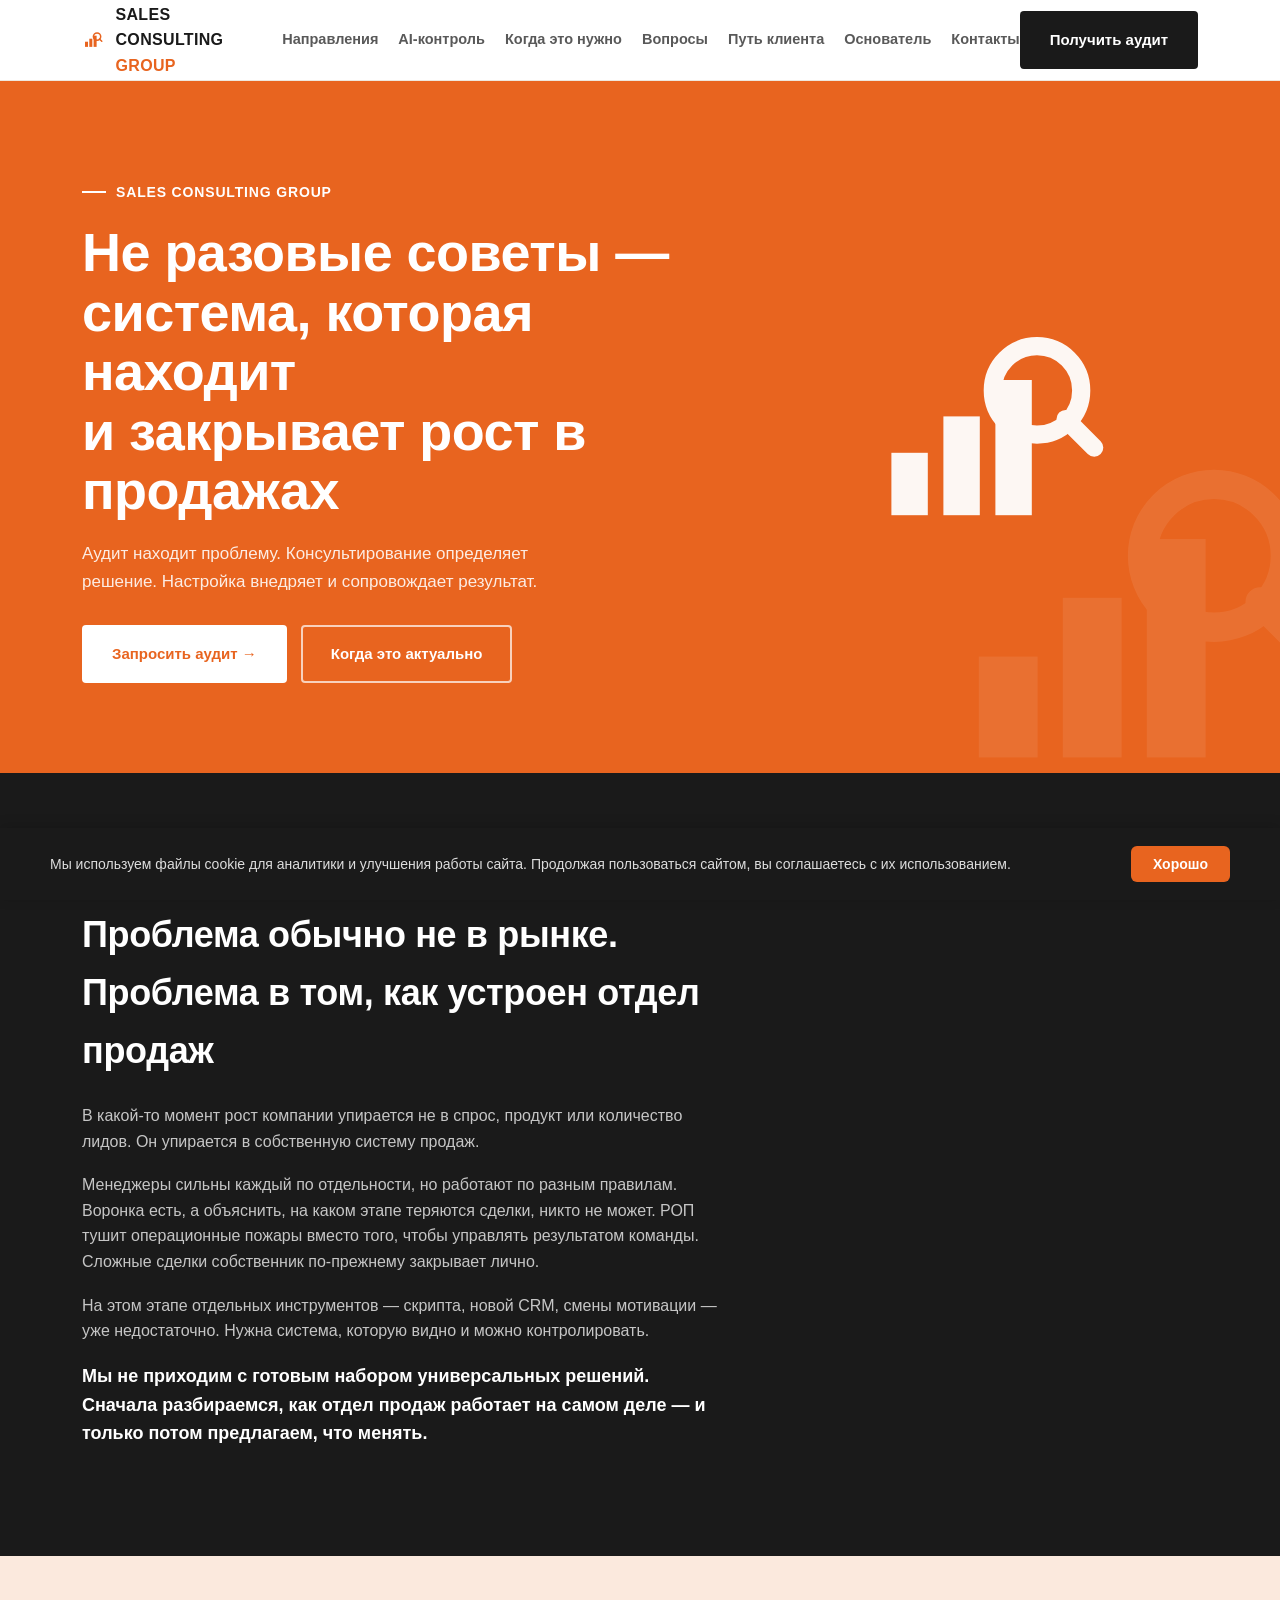
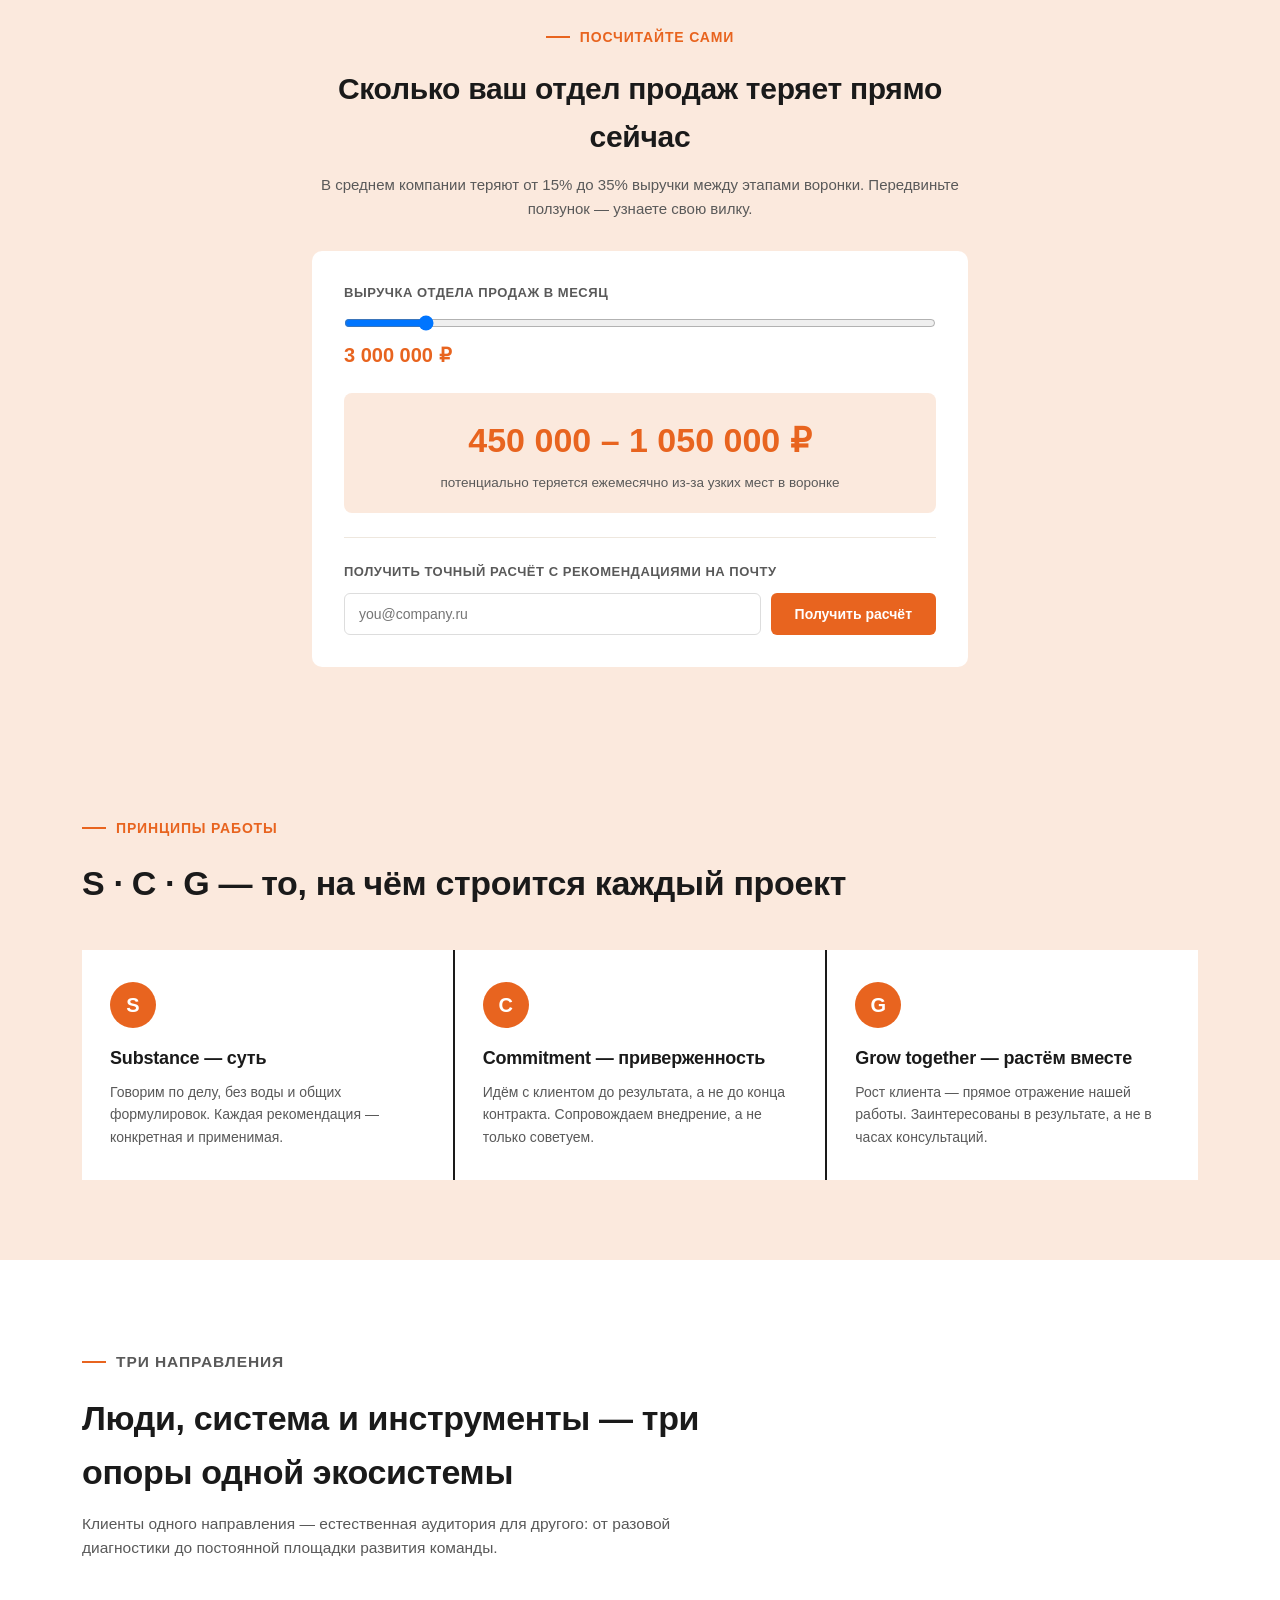
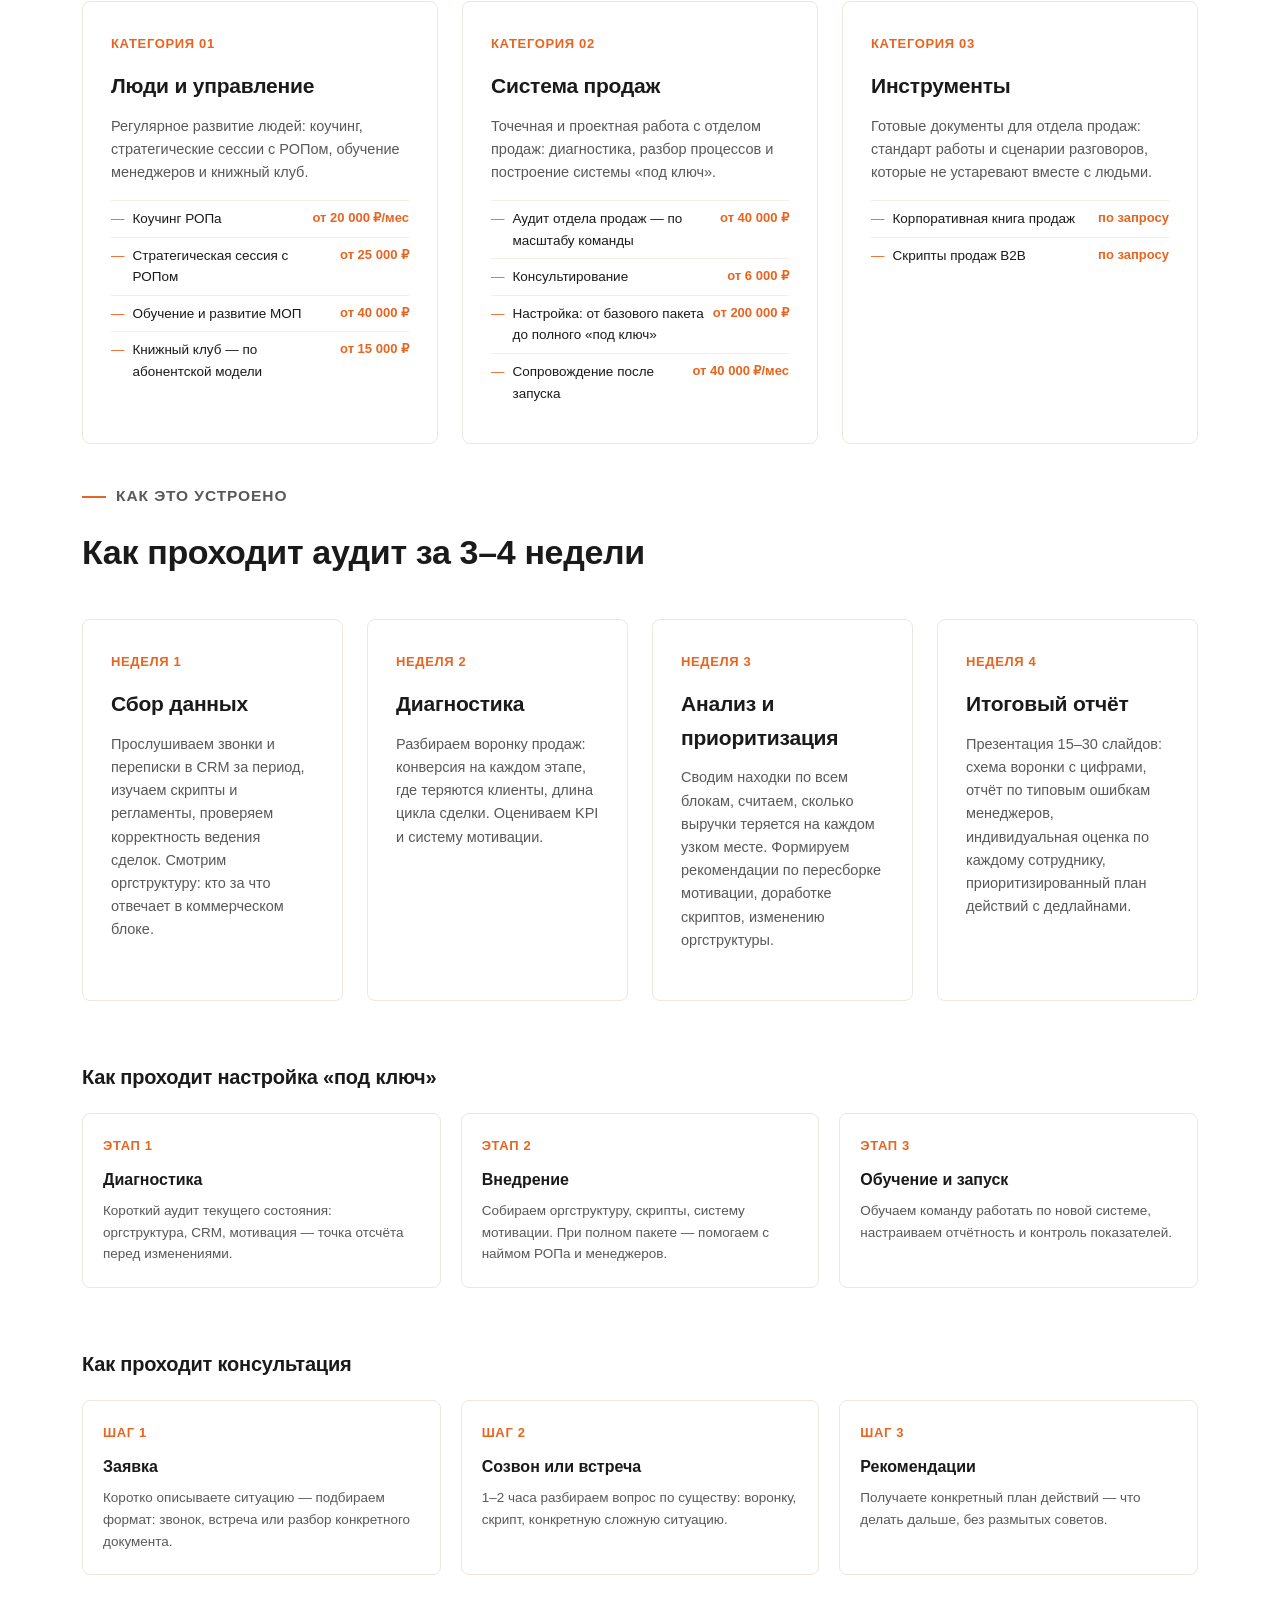
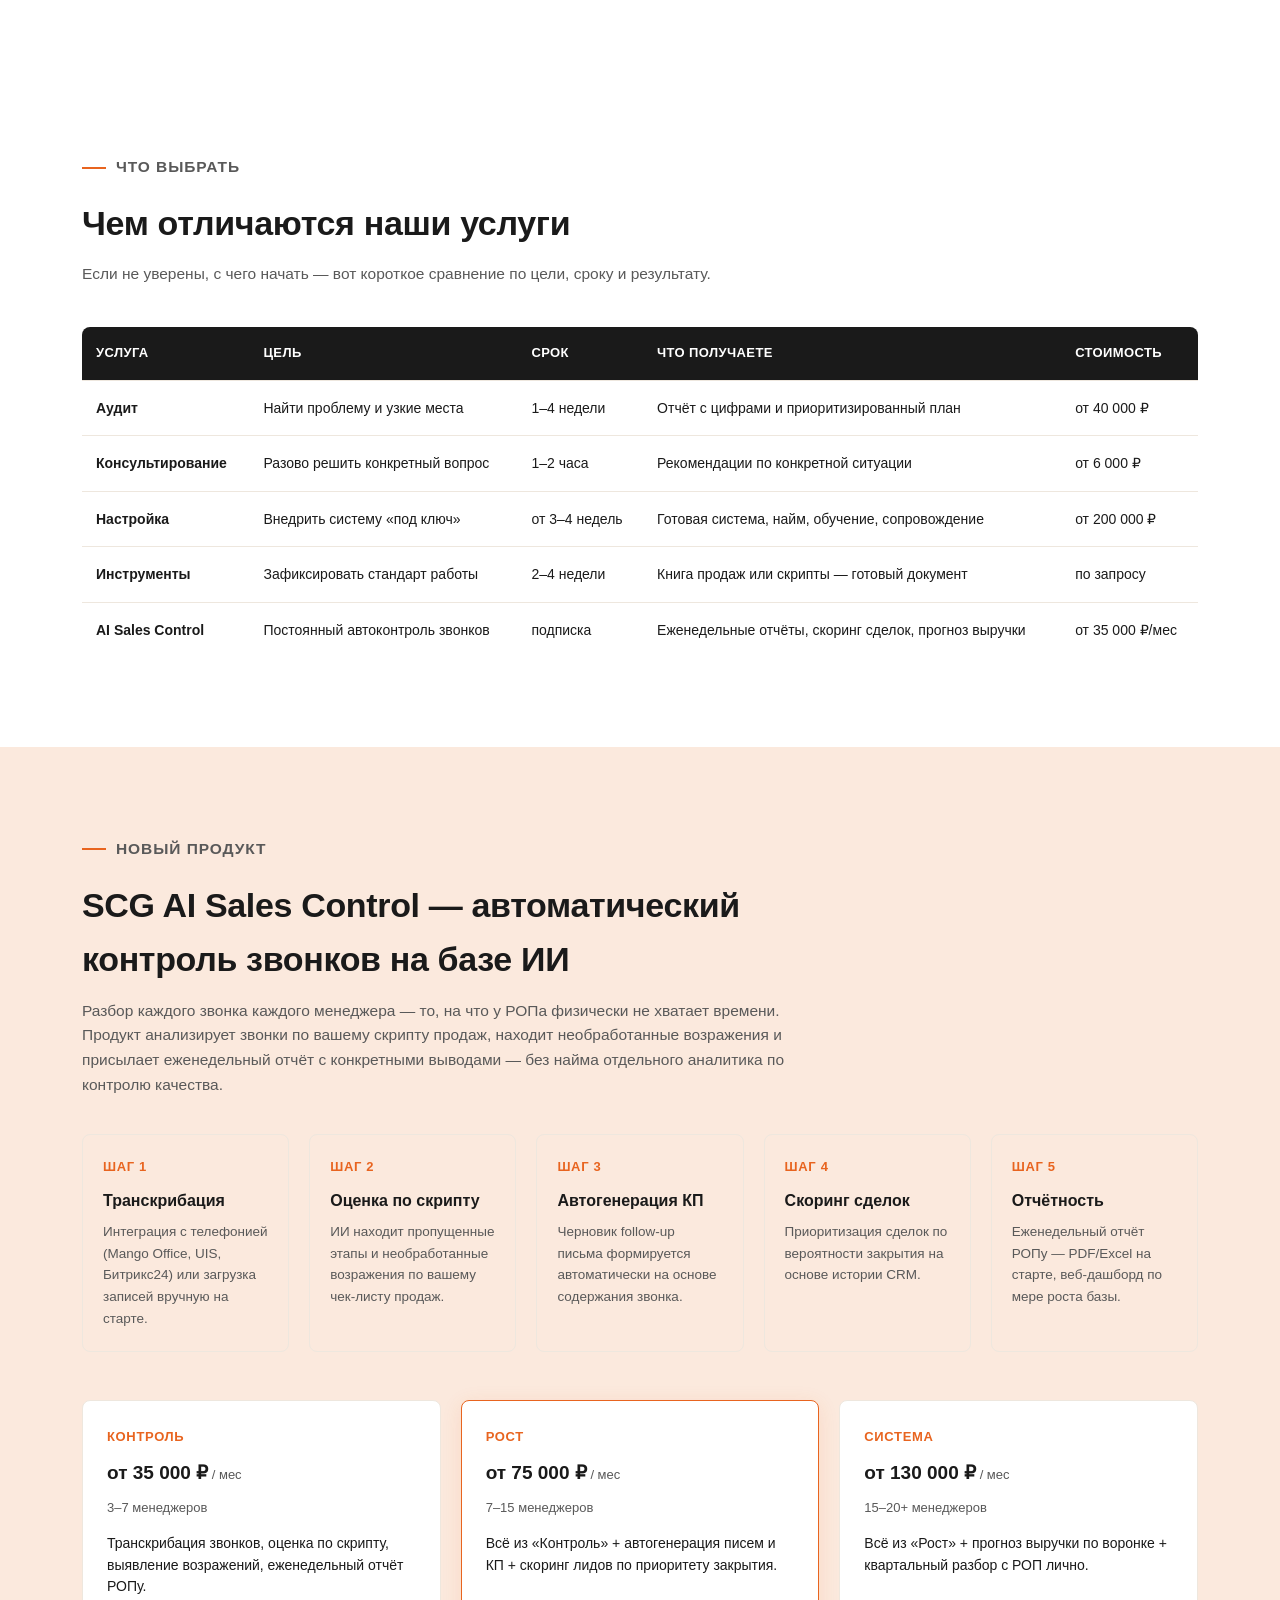
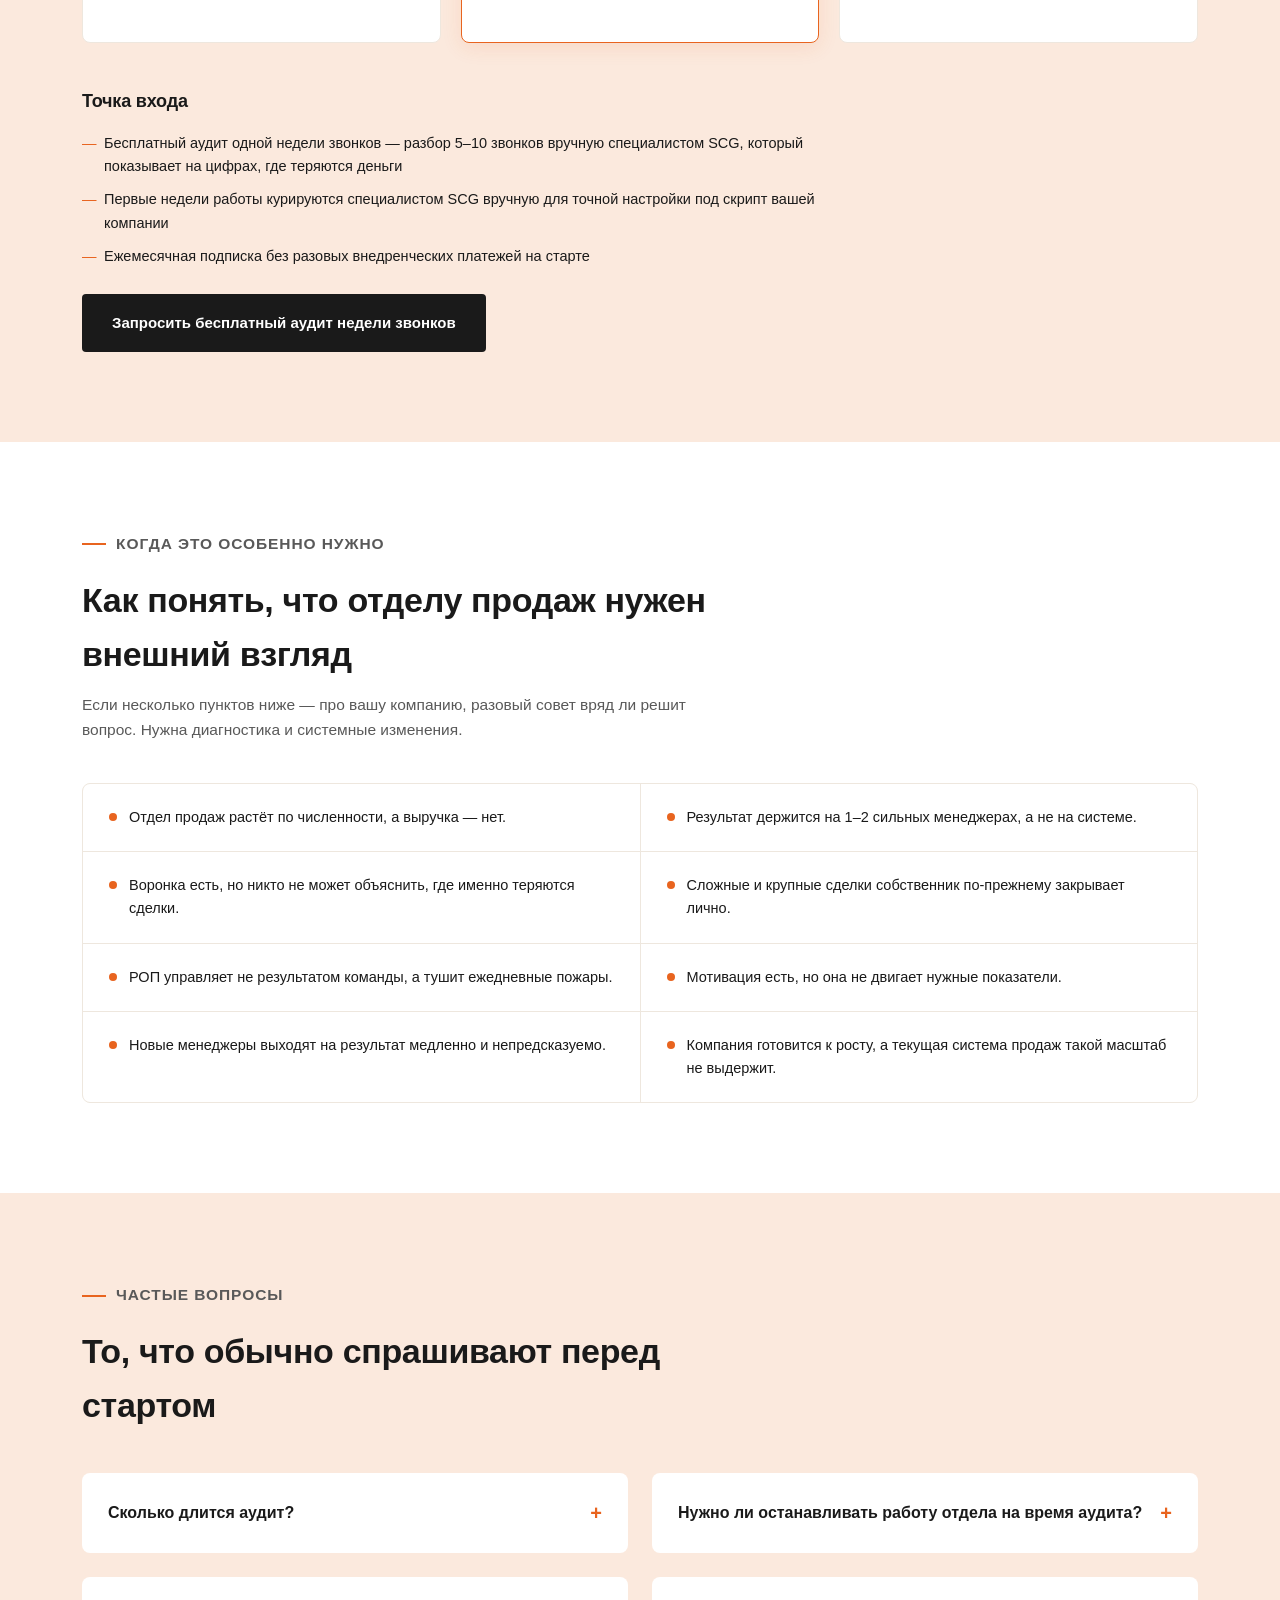
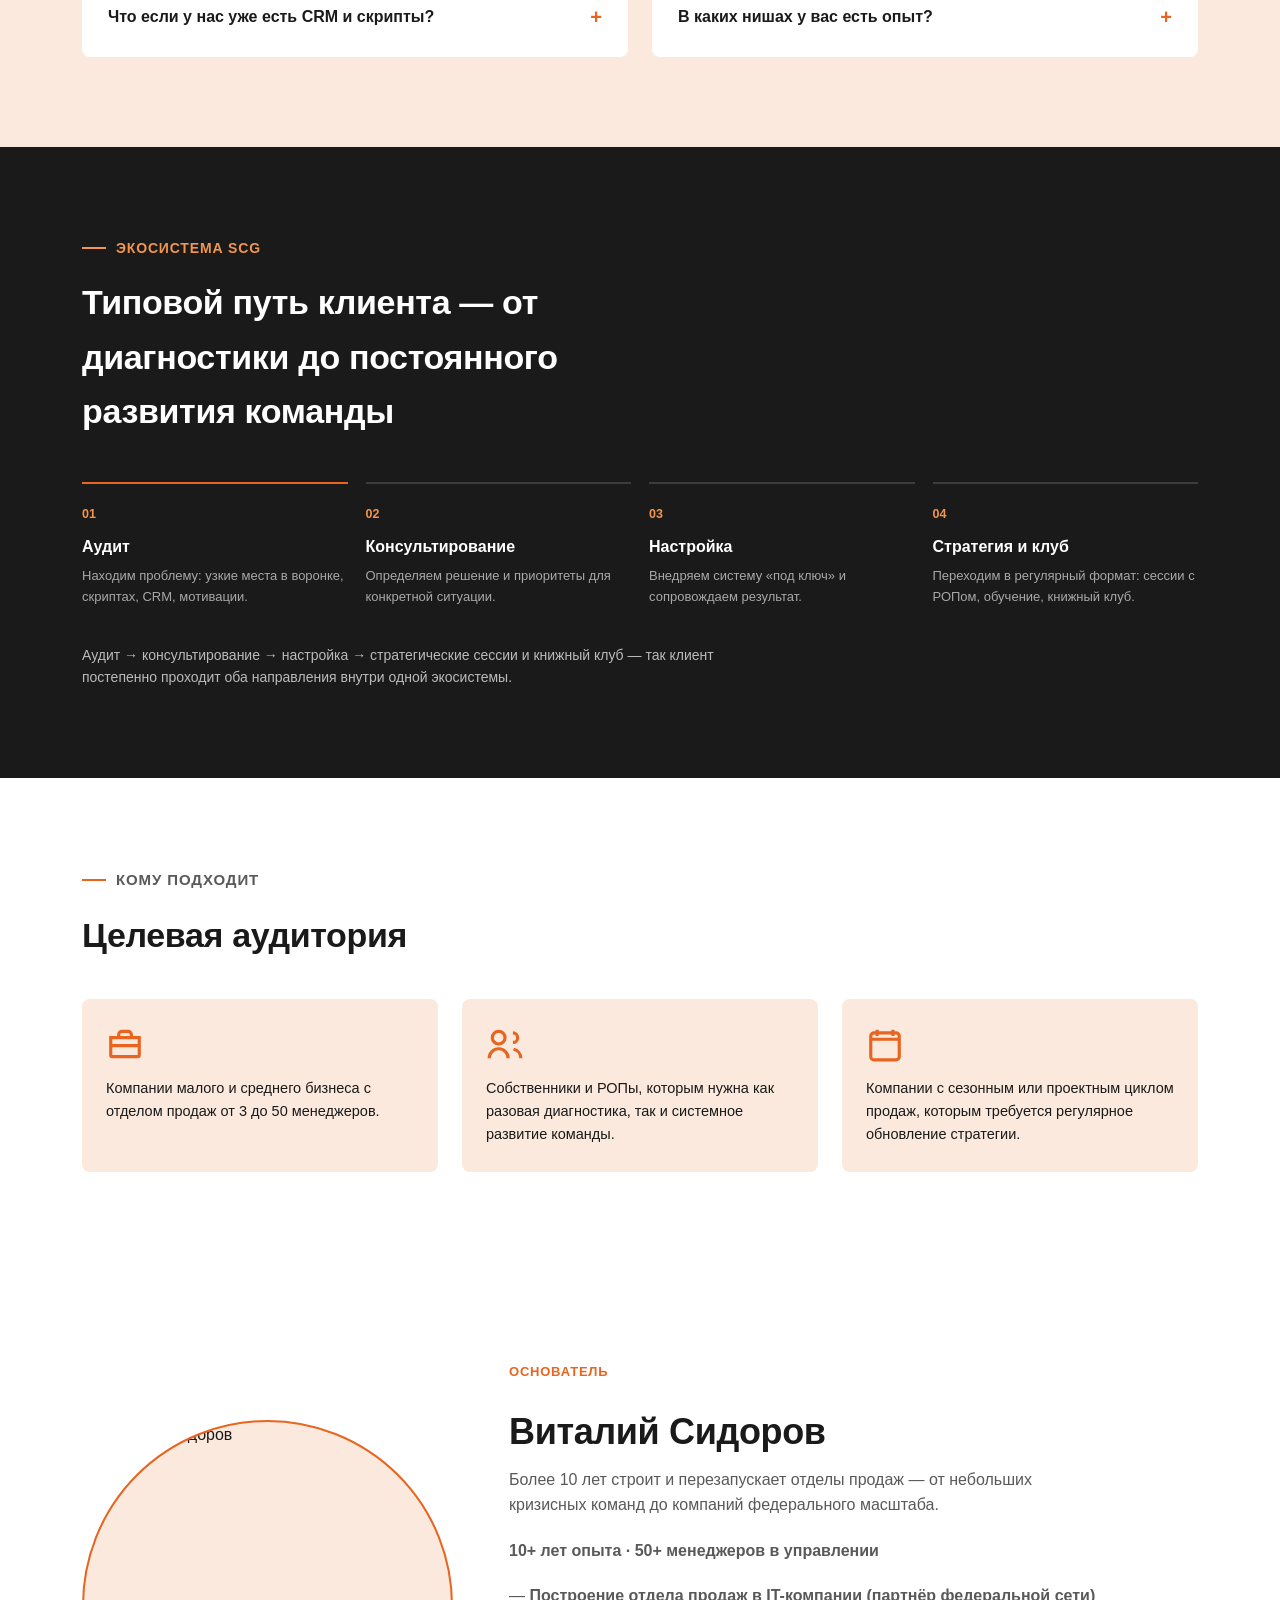
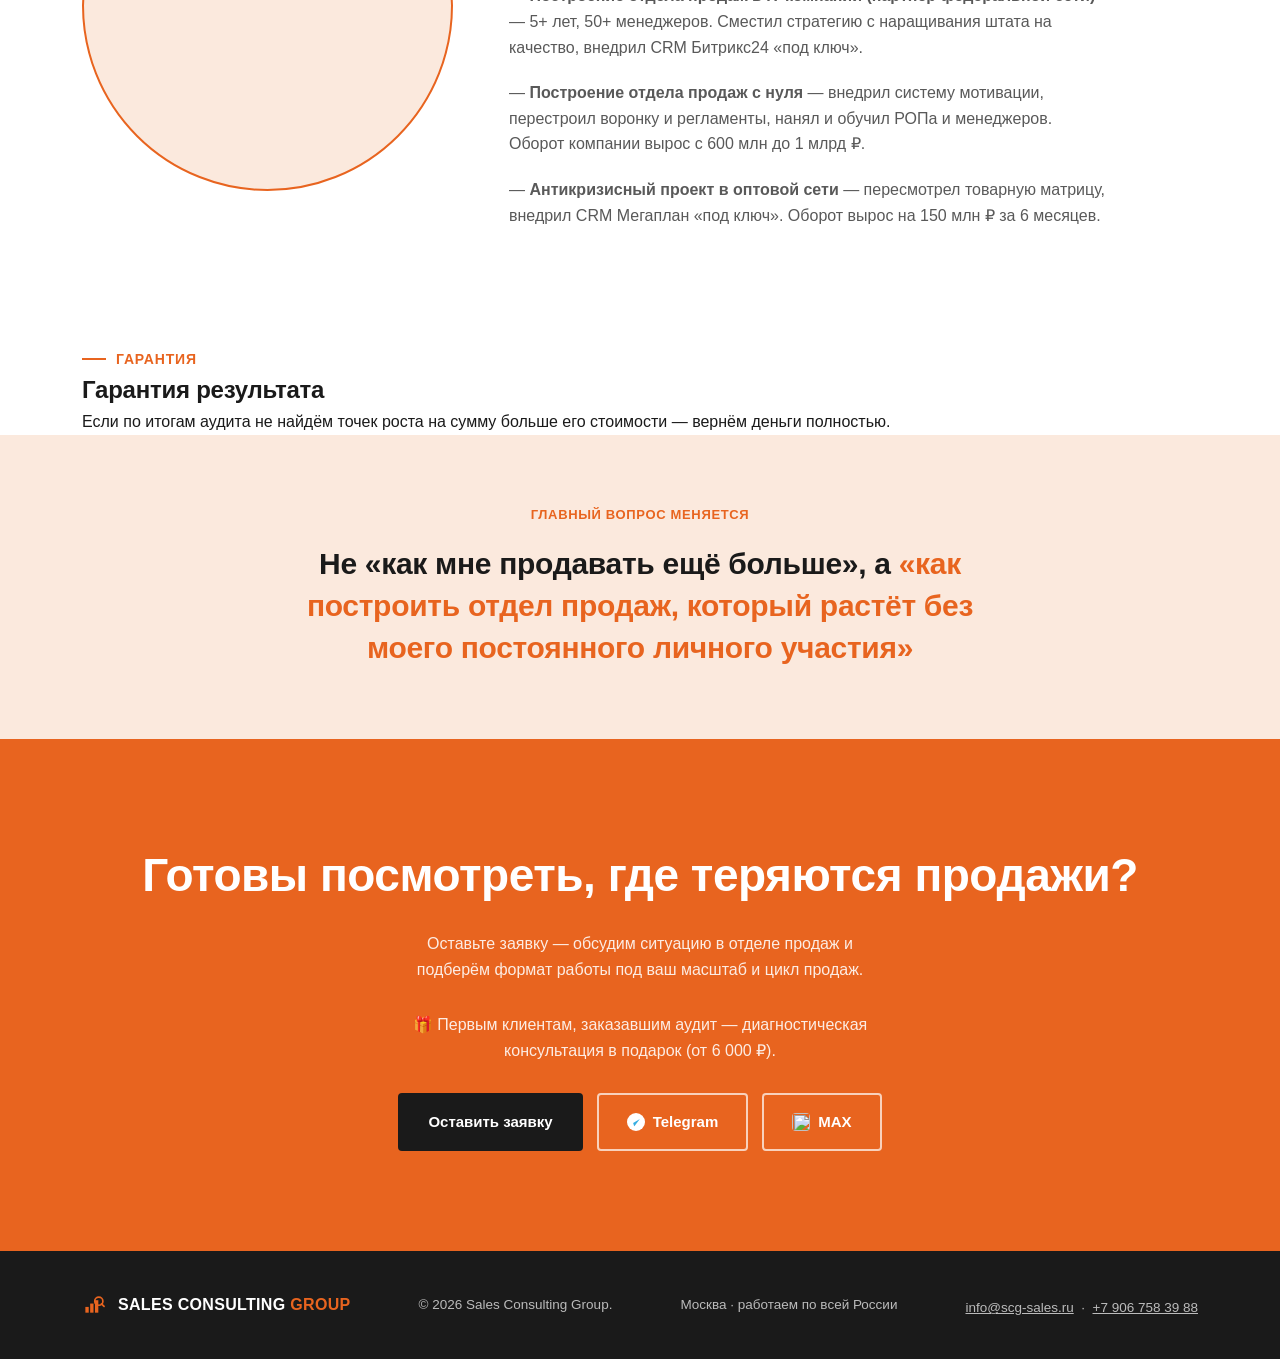
==== commit 6ef89157: "Update index.html" ====
--- a/index.html
+++ b/index.html
@@ -132,6 +132,8 @@
   .dir-card ul{list-style:none; font-size:13.5px; color:var(--graphite);}
   .dir-card li{padding:7px 0; border-top:1px solid #F3EEE6; display:flex; gap:8px;}
   .dir-card li::before{content:'—'; color:var(--orange); flex-shrink:0;}
+  .dir-card li .lbl{flex:1;}
+  .dir-card li .price{color:var(--orange); font-weight:700; white-space:nowrap; font-size:13px;}
 
   /* PROBLEM */
   .problem{background:var(--graphite); color:var(--white); padding:90px 0;}
@@ -189,6 +191,27 @@
   .compare-table td:first-child{font-weight:700; color:var(--graphite); white-space:nowrap;}
   .compare-table tr:last-child td{border-bottom:none;}
   .compare-scroll{overflow-x:auto;}
+
+  /* AI CONTROL */
+  .ai-control{padding:90px 0; background:var(--peach);}
+  .ai-control .head{max-width:720px; margin-bottom:36px;}
+  .ai-control h2{font-size:clamp(24px,3.2vw,34px); margin-bottom:12px;}
+  .ai-control .head p{color:var(--gray); font-size:15.5px;}
+  .ai-tariff-grid{display:grid; grid-template-columns:repeat(3,1fr); gap:20px; margin-top:8px;}
+  .ai-tariff{background:var(--white); border-radius:8px; padding:26px 24px; border:1px solid #EEE7DE;}
+  .ai-tariff.featured{border-color:var(--orange); box-shadow:0 4px 20px rgba(232,100,31,0.12);}
+  .ai-tariff .tn{font-weight:700; color:var(--orange); font-size:13px; letter-spacing:0.05em; text-transform:uppercase; display:block; margin-bottom:10px;}
+  .ai-tariff h4{font-size:19px; margin-bottom:10px;}
+  .ai-tariff .aud{font-size:13px; color:var(--gray); margin-bottom:14px;}
+  .ai-tariff p.desc{font-size:14px; color:var(--graphite); margin-bottom:18px; line-height:1.55;}
+  .ai-tariff .price{font-size:22px; font-weight:700; color:var(--orange);}
+  .ai-tariff .price span{font-size:13px; font-weight:400; color:var(--gray);}
+  .ai-note{margin-top:22px; font-size:13.5px; color:var(--gray); max-width:760px;}
+  .ai-entry{margin-top:44px;}
+  .ai-entry h3{font-size:18px; margin-bottom:16px;}
+  .ai-entry ul{list-style:none; display:grid; gap:10px; max-width:760px;}
+  .ai-entry li{font-size:14.5px; color:var(--graphite); padding-left:22px; position:relative;}
+  .ai-entry li::before{content:'—'; color:var(--orange); position:absolute; left:0;}
 
   /* CERTS */
   .certs{padding:90px 0; background:var(--peach);}
@@ -298,6 +321,10 @@
     .certs-grid{grid-template-columns:1fr 1fr;}
     .process-mini{grid-template-columns:1fr;}
     .founder-grid{grid-template-columns:1fr; text-align:center;}
+    .ai-tariff-grid{grid-template-columns:1fr;}
+  }
+  @media (max-width:700px){
+    .ai-control .process-mini{grid-template-columns:1fr 1fr;}
   }
   @media (prefers-reduced-motion: reduce){*{animation:none !important; transition:none !important;}}
 </style>
@@ -325,10 +352,11 @@
     </div>
     <nav class="links">
       <a href="#directions">Направления</a>
+      <a href="#ai-control">AI-контроль</a>
       <a href="#signs">Когда это нужно</a>
       <a href="#faq">Вопросы</a>
       <a href="#journey">Путь клиента</a>
-      <a href="#founder">Наша команда</a>
+      <a href="#founder">Основатель</a>
       <a href="#contact">Контакты</a>
     </nav>
     <a href="#contact" class="btn btn-primary" onclick="openModal();return false;">Получить аудит</a>
@@ -501,10 +529,10 @@
           <h3>Люди и управление</h3>
           <p>Регулярное развитие людей: коучинг, стратегические сессии с РОПом, обучение менеджеров и книжный клуб.</p>
           <ul>
-            <li>Коучинг РОПа</li>
-            <li>Стратегическая сессия с РОПом</li>
-            <li>Обучение и развитие МОП</li>
-            <li>Книжный клуб — по абонентской модели</li>
+            <li><span class="lbl">Коучинг РОПа</span><span class="price">от 20 000 ₽/мес</span></li>
+            <li><span class="lbl">Стратегическая сессия с РОПом</span><span class="price">от 25 000 ₽</span></li>
+            <li><span class="lbl">Обучение и развитие МОП</span><span class="price">от 40 000 ₽</span></li>
+            <li><span class="lbl">Книжный клуб — по абонентской модели</span><span class="price">от 15 000 ₽</span></li>
           </ul>
         </div>
         <div class="dir-card reveal">
@@ -512,10 +540,10 @@
           <h3>Система продаж</h3>
           <p>Точечная и проектная работа с отделом продаж: диагностика, разбор процессов и построение системы «под ключ».</p>
           <ul>
-            <li>Аудит отдела продаж — по масштабу команды</li>
-            <li>Консультирование</li>
-            <li>Настройка: от базового пакета до полного «под ключ»</li>
-            <li>Сопровождение после запуска</li>
+            <li><span class="lbl">Аудит отдела продаж — по масштабу команды</span><span class="price">от 40 000 ₽</span></li>
+            <li><span class="lbl">Консультирование</span><span class="price">от 6 000 ₽</span></li>
+            <li><span class="lbl">Настройка: от базового пакета до полного «под ключ»</span><span class="price">от 200 000 ₽</span></li>
+            <li><span class="lbl">Сопровождение после запуска</span><span class="price">от 40 000 ₽/мес</span></li>
           </ul>
         </div>
         <div class="dir-card reveal">
@@ -523,8 +551,8 @@
           <h3>Инструменты</h3>
           <p>Готовые документы для отдела продаж: стандарт работы и сценарии разговоров, которые не устаревают вместе с людьми.</p>
           <ul>
-            <li>Корпоративная книга продаж</li>
-            <li>Скрипты продаж B2B</li>
+            <li><span class="lbl">Корпоративная книга продаж</span><span class="price">по запросу</span></li>
+            <li><span class="lbl">Скрипты продаж B2B</span><span class="price">по запросу</span></li>
           </ul>
         </div>
       </div>
@@ -546,7 +574,7 @@
       <div class="dir-card reveal">
         <span class="dn">Неделя 2</span>
         <h3>Диагностика</h3>
-        <p>Разбираем воронку продаж: конверсия на каждом этапе, где теряются клиенты, длина цикла сделки. Оцениваем KPI и систему мотивации. Проводим тестовые звонки и ролевые игры с менеджерами.</p>
+        <p>Разбираем воронку продаж: конверсия на каждом этапе, где теряются клиенты, длина цикла сделки. Оцениваем KPI и систему мотивации.</p>
       </div>
       <div class="dir-card reveal">
         <span class="dn">Неделя 3</span>
@@ -618,32 +646,112 @@
           <th>Цель</th>
           <th>Срок</th>
           <th>Что получаете</th>
+          <th>Стоимость</th>
         </tr>
         <tr>
           <td>Аудит</td>
           <td>Найти проблему и узкие места</td>
           <td>1–4 недели</td>
           <td>Отчёт с цифрами и приоритизированный план</td>
+          <td>от 40 000 ₽</td>
         </tr>
         <tr>
           <td>Консультирование</td>
           <td>Разово решить конкретный вопрос</td>
           <td>1–2 часа</td>
           <td>Рекомендации по конкретной ситуации</td>
+          <td>от 6 000 ₽</td>
         </tr>
         <tr>
           <td>Настройка</td>
           <td>Внедрить систему «под ключ»</td>
           <td>от 3–4 недель</td>
           <td>Готовая система, найм, обучение, сопровождение</td>
+          <td>от 200 000 ₽</td>
         </tr>
         <tr>
           <td>Инструменты</td>
           <td>Зафиксировать стандарт работы</td>
           <td>2–4 недели</td>
           <td>Книга продаж или скрипты — готовый документ</td>
+          <td>по запросу</td>
+        </tr>
+        <tr>
+          <td>AI Sales Control</td>
+          <td>Постоянный автоконтроль звонков</td>
+          <td>подписка</td>
+          <td>Еженедельные отчёты, скоринг сделок, прогноз выручки</td>
+          <td>от 35 000 ₽/мес</td>
         </tr>
       </table>
+    </div>
+  </div>
+</section>
+
+<section class="ai-control" id="ai-control">
+  <div class="wrap">
+    <div class="head reveal">
+      <p class="num-label">Новый продукт</p>
+      <h2 style="margin-top:16px;">SCG AI Sales Control — автоматический контроль звонков на базе ИИ</h2>
+      <p>Разбор каждого звонка каждого менеджера — то, на что у РОПа физически не хватает времени. Продукт анализирует звонки по вашему скрипту продаж, находит необработанные возражения и присылает еженедельный отчёт с конкретными выводами — без найма отдельного аналитика по контролю качества.</p>
+    </div>
+
+    <div class="process-mini" style="grid-template-columns:repeat(5,1fr);">
+      <div class="pm-step reveal">
+        <span class="n">Шаг 1</span>
+        <h4>Транскрибация</h4>
+        <p>Интеграция с телефонией (Mango Office, UIS, Битрикс24) или загрузка записей вручную на старте.</p>
+      </div>
+      <div class="pm-step reveal">
+        <span class="n">Шаг 2</span>
+        <h4>Оценка по скрипту</h4>
+        <p>ИИ находит пропущенные этапы и необработанные возражения по вашему чек-листу продаж.</p>
+      </div>
+      <div class="pm-step reveal">
+        <span class="n">Шаг 3</span>
+        <h4>Автогенерация КП</h4>
+        <p>Черновик follow-up письма формируется автоматически на основе содержания звонка.</p>
+      </div>
+      <div class="pm-step reveal">
+        <span class="n">Шаг 4</span>
+        <h4>Скоринг сделок</h4>
+        <p>Приоритизация сделок по вероятности закрытия на основе истории CRM.</p>
+      </div>
+      <div class="pm-step reveal">
+        <span class="n">Шаг 5</span>
+        <h4>Отчётность</h4>
+        <p>Еженедельный отчёт РОПу — PDF/Excel на старте, веб-дашборд по мере роста базы.</p>
+      </div>
+    </div>
+
+    <div class="ai-tariff-grid" style="margin-top:48px;">
+      <div class="ai-tariff reveal">
+        <span class="tn">Контроль</span>
+        <h4>от 35 000 ₽<span style="font-size:13px;font-weight:400;color:var(--gray);"> / мес</span></h4>
+        <p class="aud">3–7 менеджеров</p>
+        <p class="desc">Транскрибация звонков, оценка по скрипту, выявление возражений, еженедельный отчёт РОПу.</p>
+      </div>
+      <div class="ai-tariff featured reveal">
+        <span class="tn">Рост</span>
+        <h4>от 75 000 ₽<span style="font-size:13px;font-weight:400;color:var(--gray);"> / мес</span></h4>
+        <p class="aud">7–15 менеджеров</p>
+        <p class="desc">Всё из «Контроль» + автогенерация писем и КП + скоринг лидов по приоритету закрытия.</p>
+      </div>
+      <div class="ai-tariff reveal">
+        <span class="tn">Система</span>
+        <h4>от 130 000 ₽<span style="font-size:13px;font-weight:400;color:var(--gray);"> / мес</span></h4>
+        <p class="aud">15–20+ менеджеров</p>
+        <p class="desc">Всё из «Рост» + прогноз выручки по воронке + квартальный разбор с РОП лично.</p>
+      </div>
+    </div>
+    <div class="ai-entry reveal">
+      <h3>Точка входа</h3>
+      <ul>
+        <li>Бесплатный аудит одной недели звонков — разбор 5–10 звонков вручную специалистом SCG, который показывает на цифрах, где теряются деньги</li>
+        <li>Первые недели работы курируются специалистом SCG вручную для точной настройки под скрипт вашей компании</li>
+        <li>Ежемесячная подписка без разовых внедренческих платежей на старте</li>
+      </ul>
+      <a href="#contact" class="btn btn-primary" style="margin-top:26px;" onclick="openModal();return false;">Запросить бесплатный аудит недели звонков</a>
     </div>
   </div>
 </section>
@@ -734,20 +842,16 @@
 
   <section class="founder" id="founder">
     <div class="wrap">
-      <div class="head reveal">
-        <p class="num-label">Команда</p>
-        <h2>Наша команда</h2>
-      </div>
       <div class="founder-grid">
         <div class="founder-photo reveal"><img src="/founder-photo.jpg" alt="Виталий Сидоров"></div>
         <div class="reveal">
           <p class="role">Основатель</p>
           <h2>Виталий Сидоров</h2>
-          <p class="bio">Более 10 лет управляет коммерческими подразделениями и отделами продаж — от небольших команд до 50+ менеджеров.</p>
-          <p class="bio"><strong>10+ лет опыта · 50+ менеджеров в управлении · рост оборота с 600 млн до 1 млрд ₽</strong></p>
-          <p class="bio"><strong>Директор по продажам, IT-компания (партнёр федеральной сети)</strong> — 5+ лет, команда 50+ менеджеров. Провёл компанию через несколько кризисных периодов: сместил стратегию с наращивания штата на качество работы, реализовал полное внедрение CRM Битрикс24 под ключ — настройка воронок, автоматизация процессов, интеграции, обучение команды. Результат — рост выручки +25% год к году.</p>
-          <p class="bio"><strong>Построение отдела продаж с нуля и вывод компании из кризиса</strong> — внедрил систему мотивации, перестроил воронку продаж и бизнес-процессы в CRM, ввёл регламентные документы, нанял и обучил РОПа и менеджеров. Оборот компании вырос с 600 млн до 1 млрд рублей.</p>
-          <p class="bio"><strong>Антикризисный проект в розничной сети</strong> — пересмотрел товарную матрицу, наладил взаимодействие между подразделениями, написал регламенты, реализовал внедрение CRM Мегаплан под ключ, нанял и обучил команду. Оборот вырос на 150 млн рублей за 6 месяцев.</p>
+          <p class="bio">Более 10 лет строит и перезапускает отделы продаж — от небольших кризисных команд до компаний федерального масштаба.</p>
+          <p class="bio"><strong>10+ лет опыта · 50+ менеджеров в управлении</strong></p>
+          <p class="bio">— <strong>Построение отдела продаж в IT-компании (партнёр федеральной сети)</strong> — 5+ лет, 50+ менеджеров. Сместил стратегию с наращивания штата на качество, внедрил CRM Битрикс24 «под ключ».</p>
+          <p class="bio">— <strong>Построение отдела продаж с нуля</strong> — внедрил систему мотивации, перестроил воронку и регламенты, нанял и обучил РОПа и менеджеров. Оборот компании вырос с 600 млн до 1 млрд ₽.</p>
+          <p class="bio">— <strong>Антикризисный проект в оптовой сети</strong> — пересмотрел товарную матрицу, внедрил CRM Мегаплан «под ключ». Оборот вырос на 150 млн ₽ за 6 месяцев.</p>
         </div>
       </div>
     </div>
@@ -777,7 +881,7 @@
           <div class="cta-btns">
         <a href="#contact" class="btn" style="background:var(--graphite);color:#fff;" onclick="openModal();return false;">Оставить заявку</a>
         <a href="https://t.me/S_C_G93" class="btn btn-outline-onorange" style="display:inline-flex;align-items:center;gap:8px;"><svg width="18" height="18" viewBox="0 0 240 240"><circle cx="120" cy="120" r="120" fill="#fff"/><path fill="#37aee2" d="M98 175c-3.9 0-3.2-1.5-4.6-5.2l-11.5-38 89.4-53.1"/></svg> Telegram</a>
-        <a href="https://max.ru/u/f9LHodD0cOJSBOqtDhF2np4H8K4NGnyBE6B1fZ1HBW9YUjSF1h1X7np0_44" class="btn btn-outline-onorange" style="display:inline-flex;align-items:center;gap:8px;"><img src="/max-icon.png" width="18" height="18" style="border-radius:4px;"> MAX</a>
+        <a href="https://max.ru/u/f9LHodD0cOIKMEqctSZa_tiyoIN-pahqgXetY5Te9IkWeI00J9zVvNzYW-4" class="btn btn-outline-onorange" style="display:inline-flex;align-items:center;gap:8px;"><img src="/max-icon.png" width="18" height="18" style="border-radius:4px;"> MAX</a>
       </div>
   </div>
 </section>
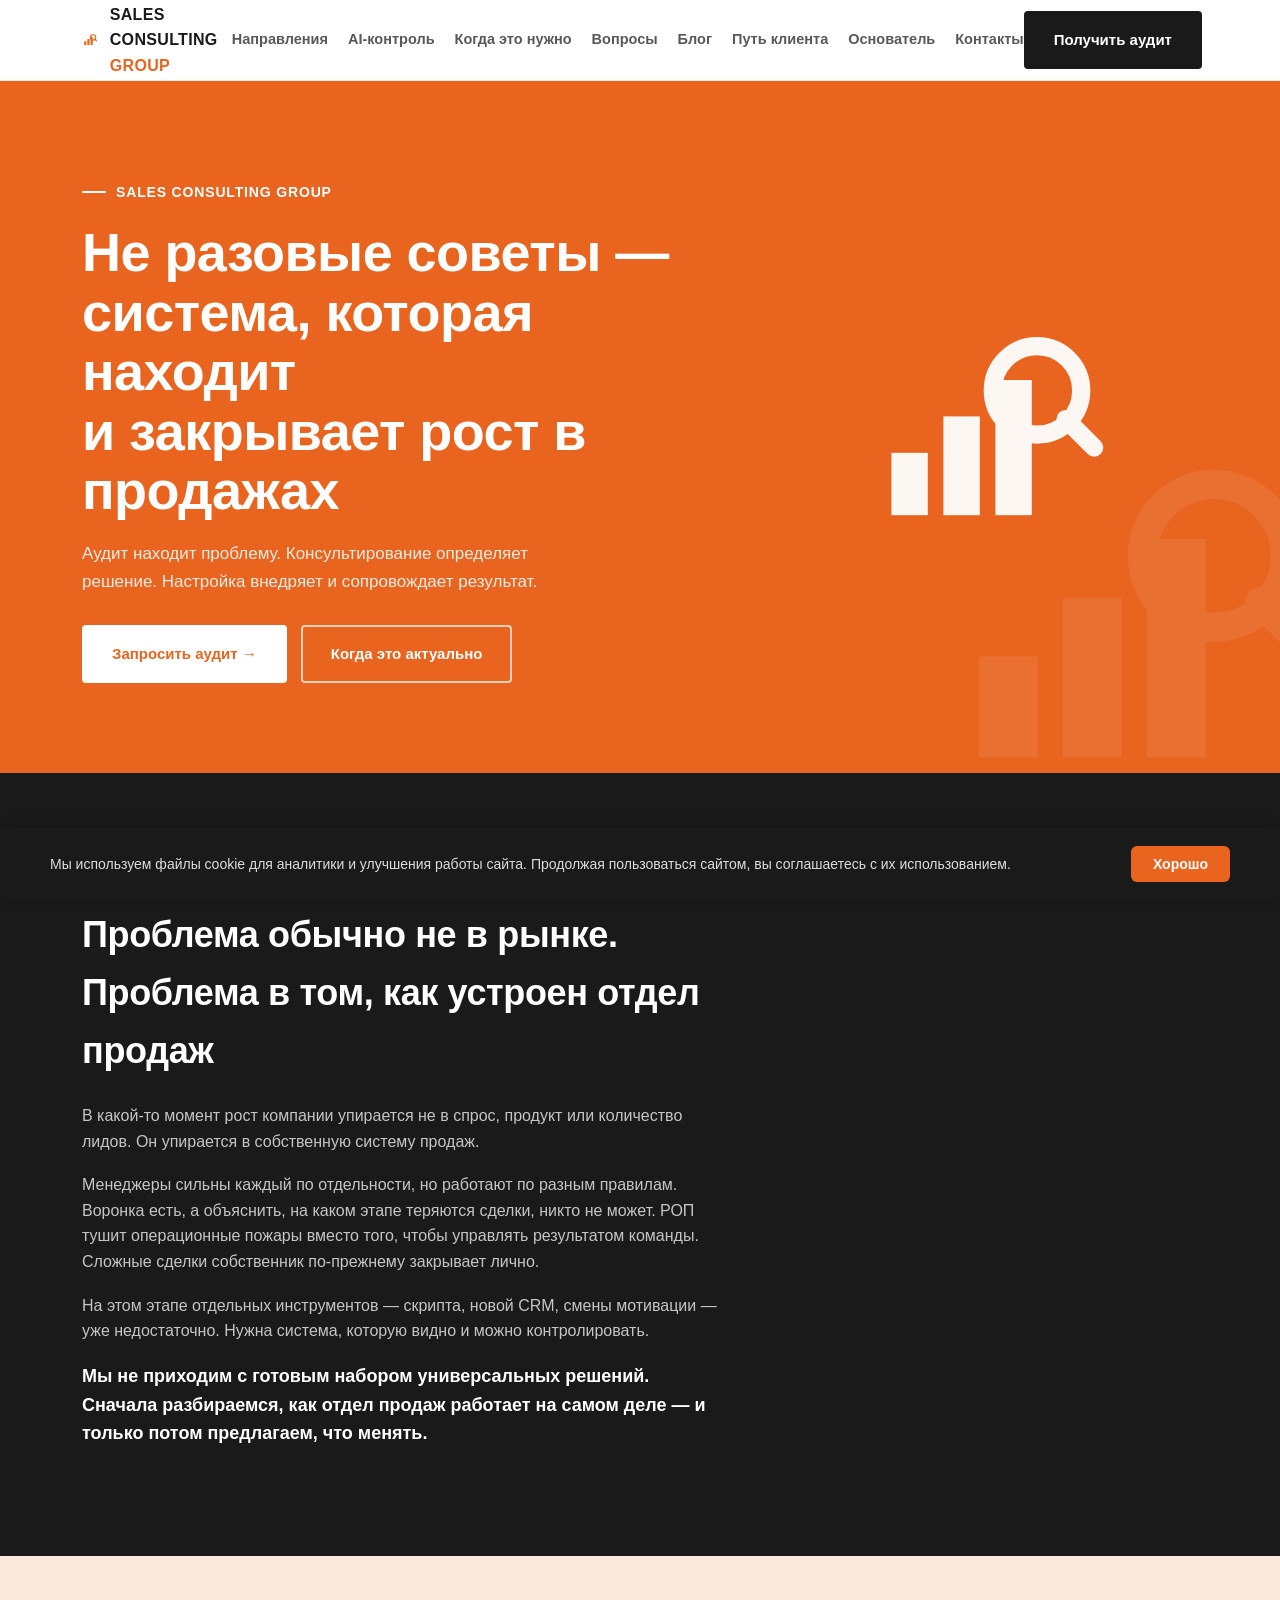
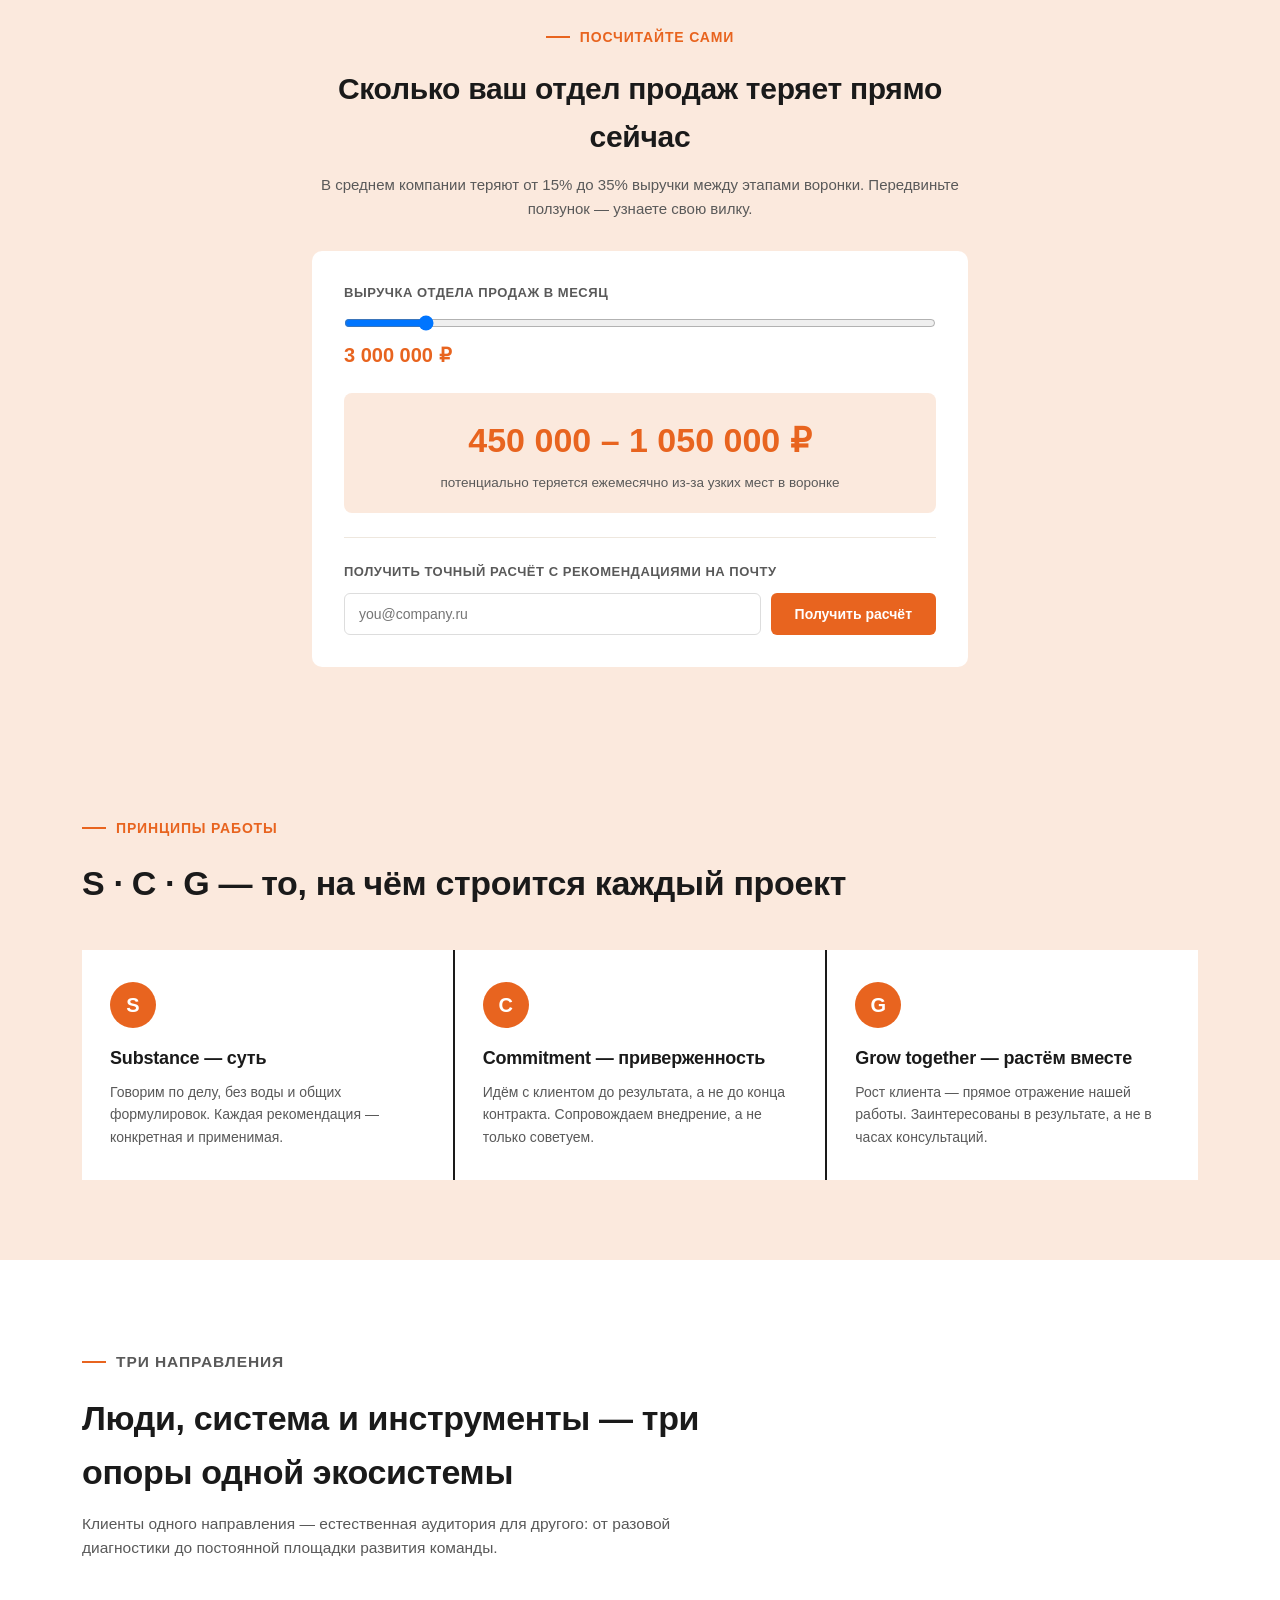
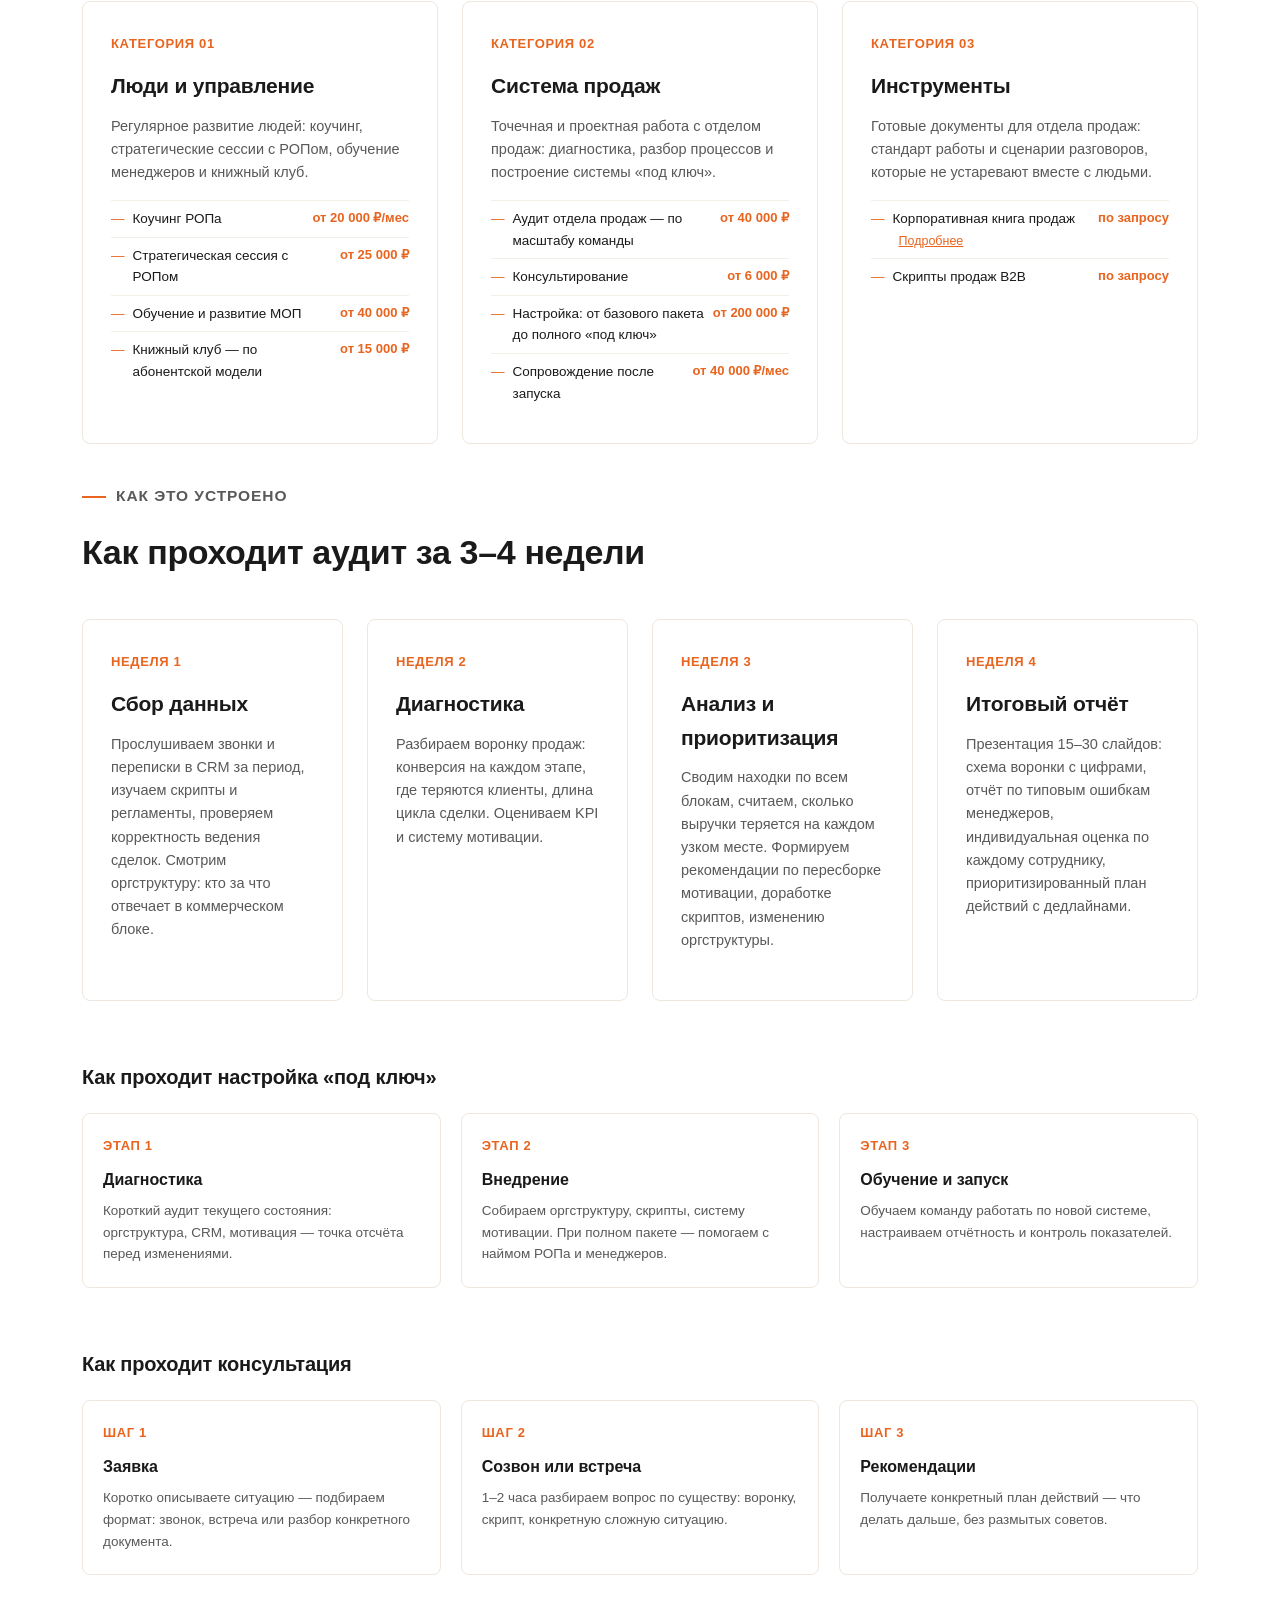
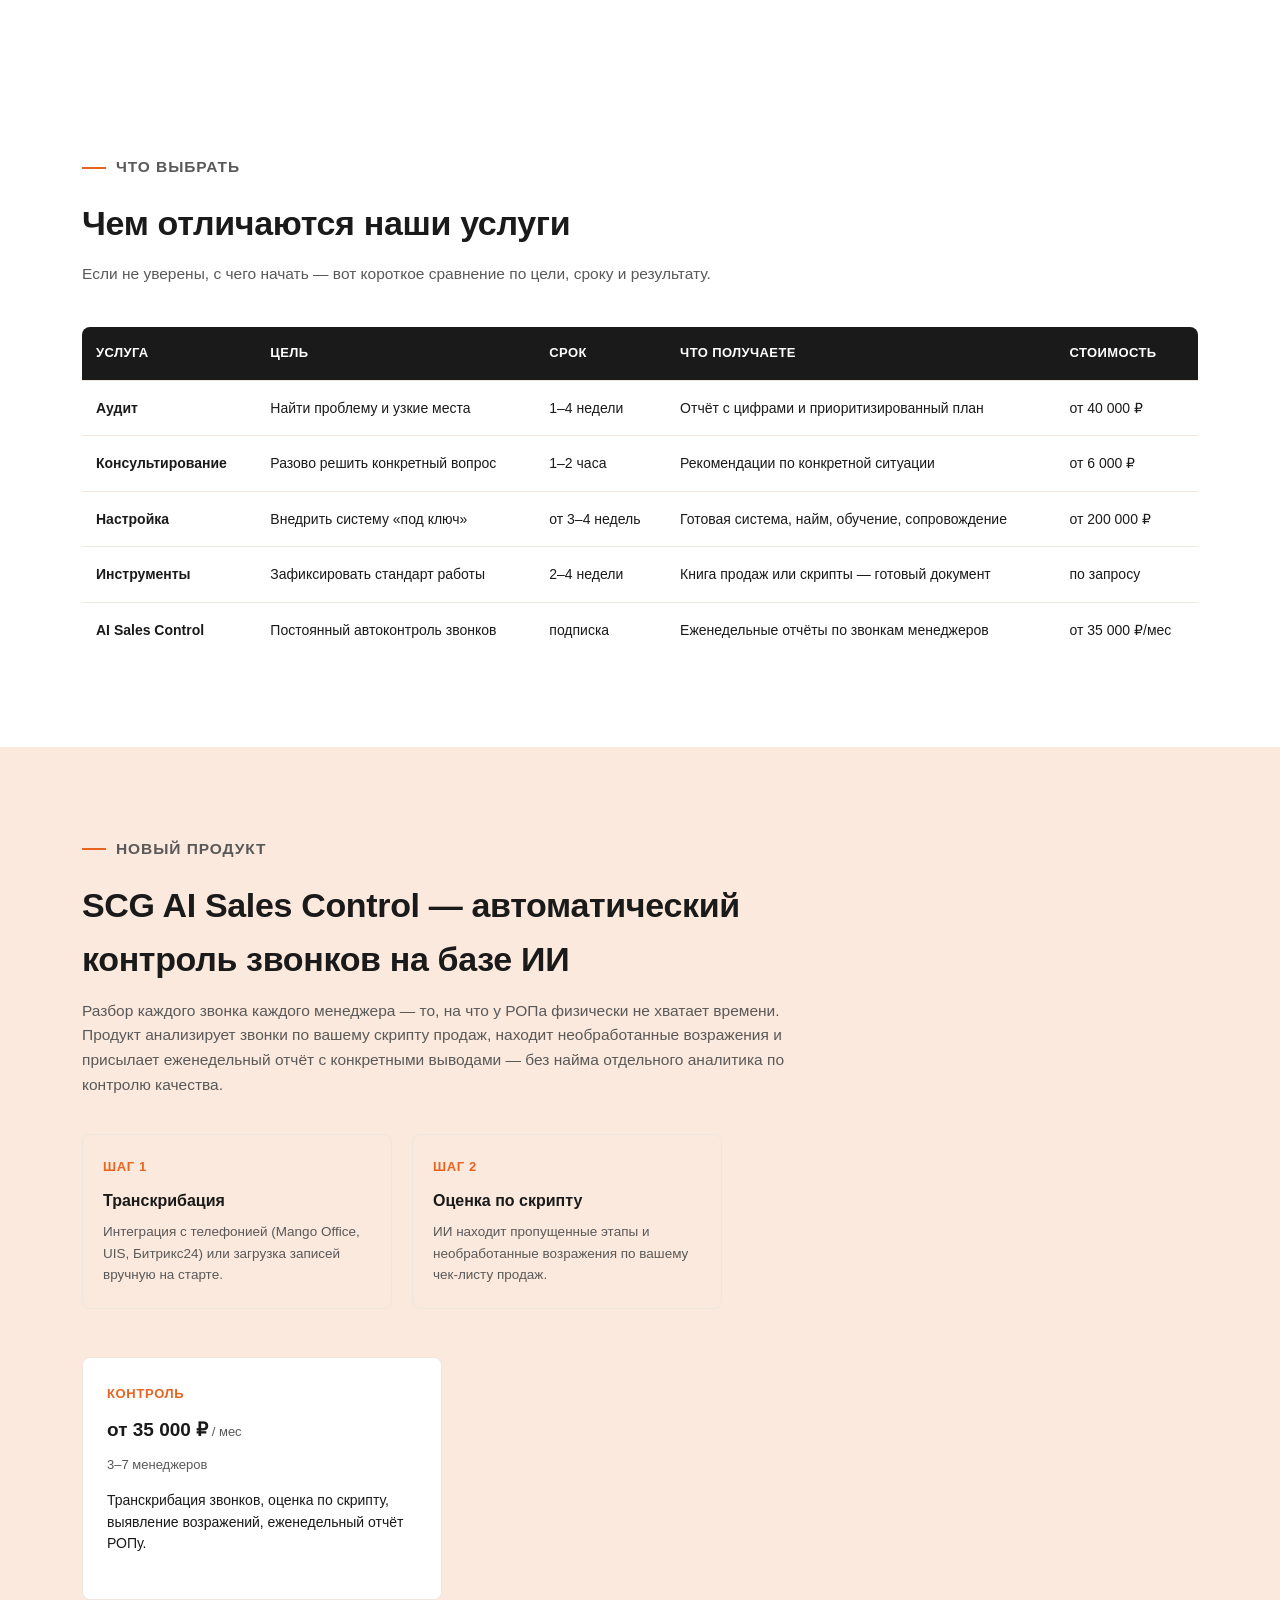
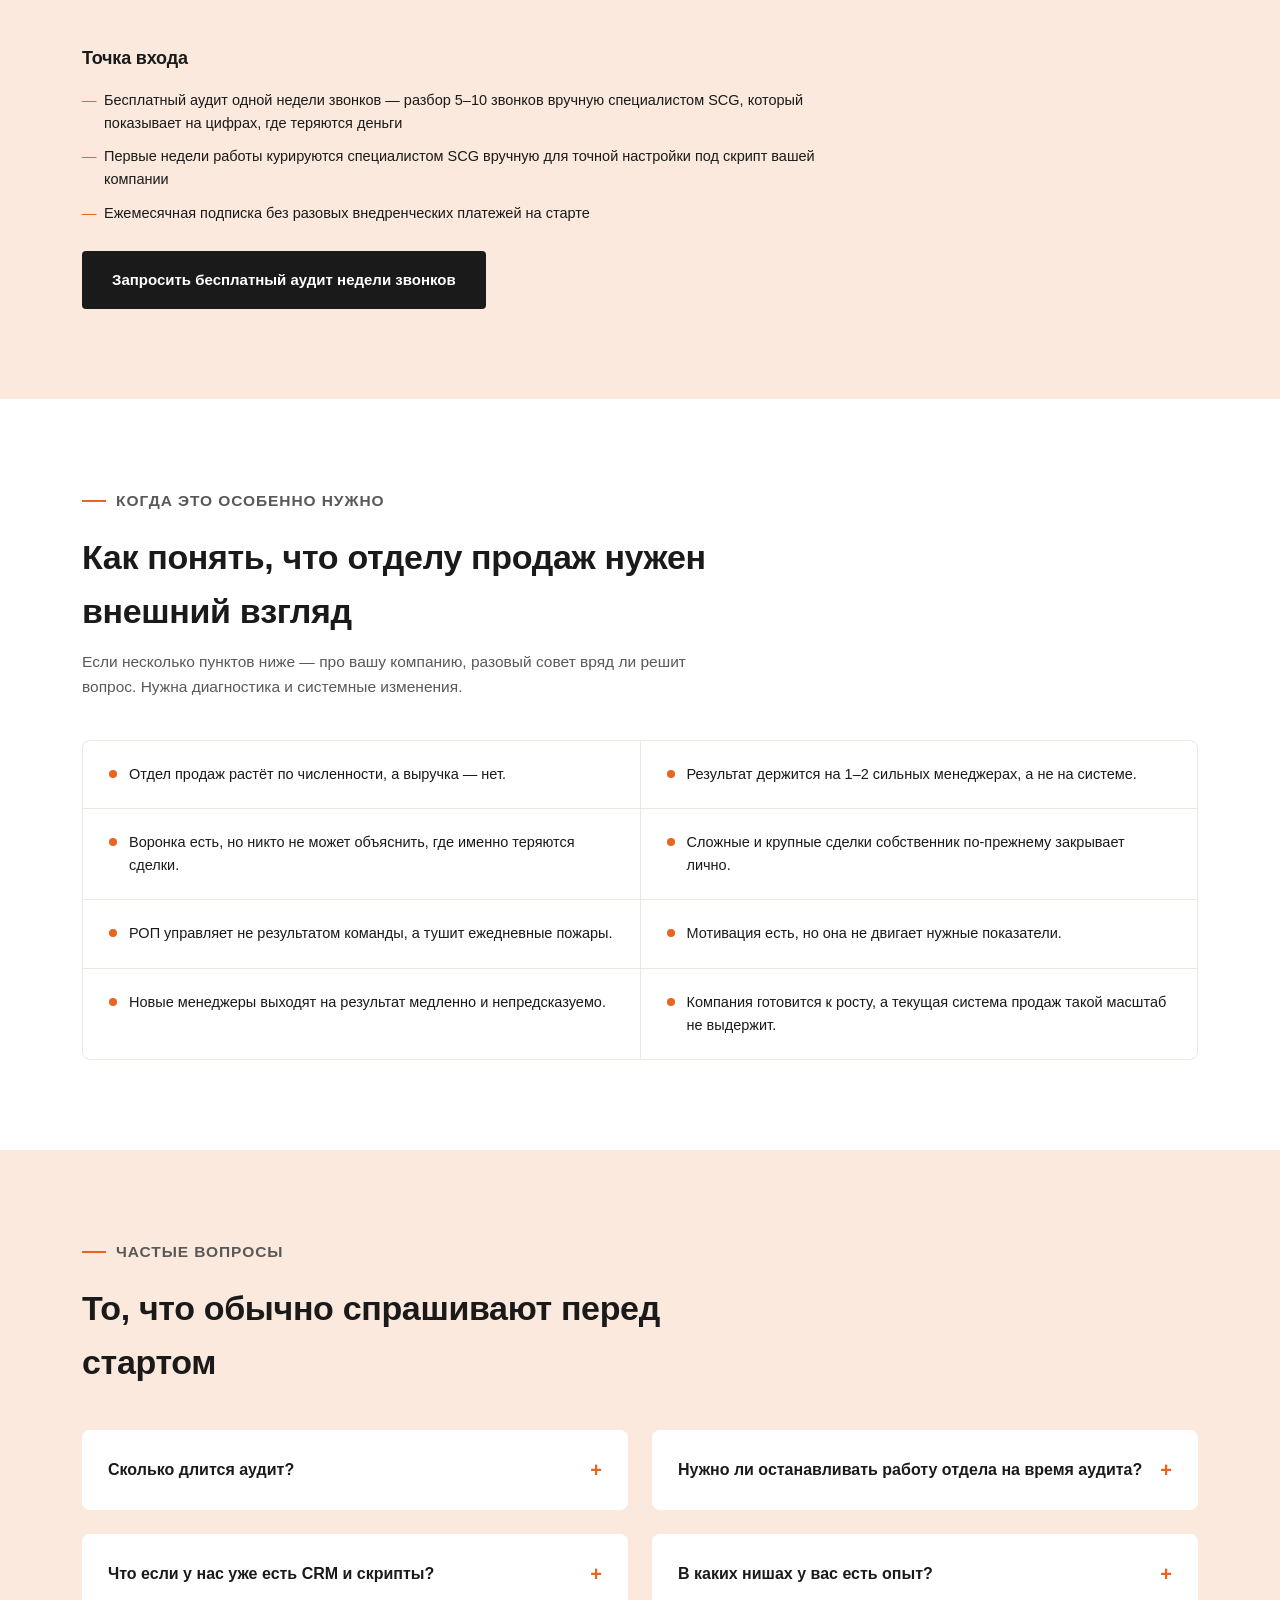
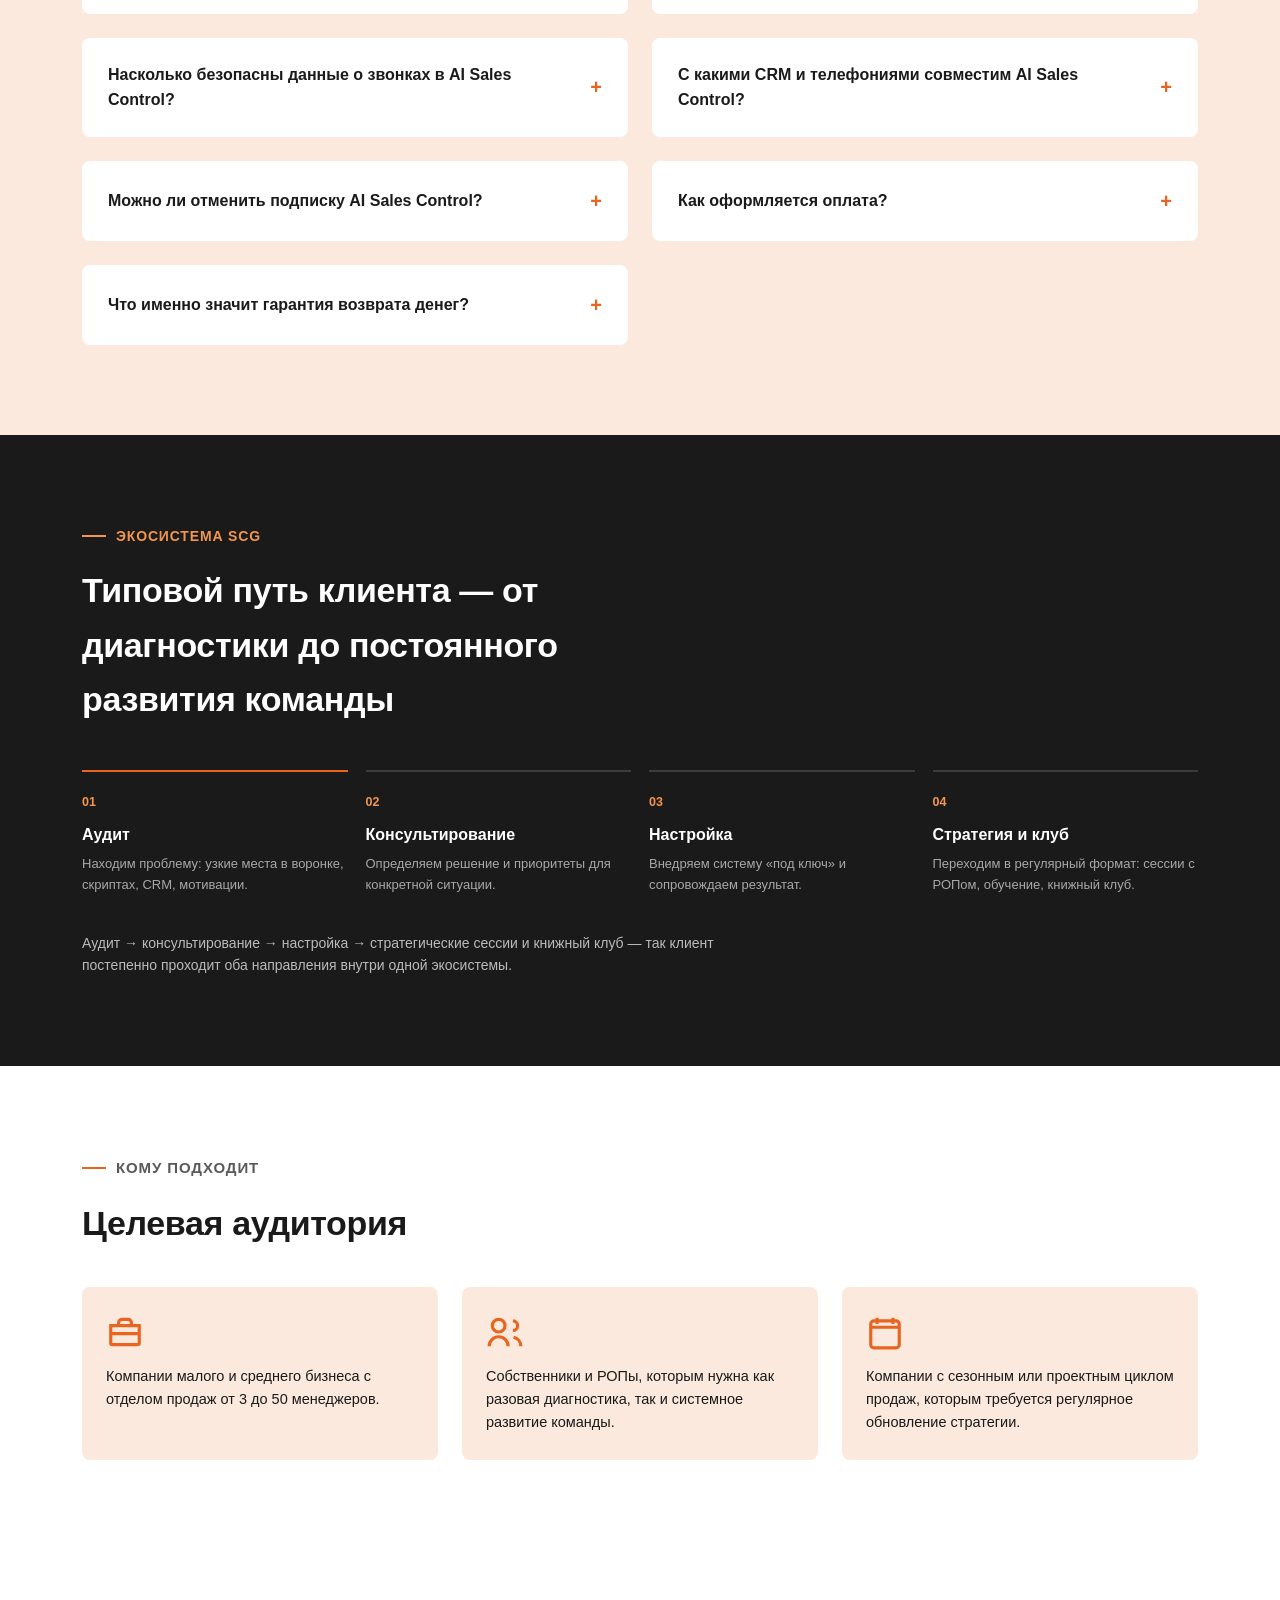
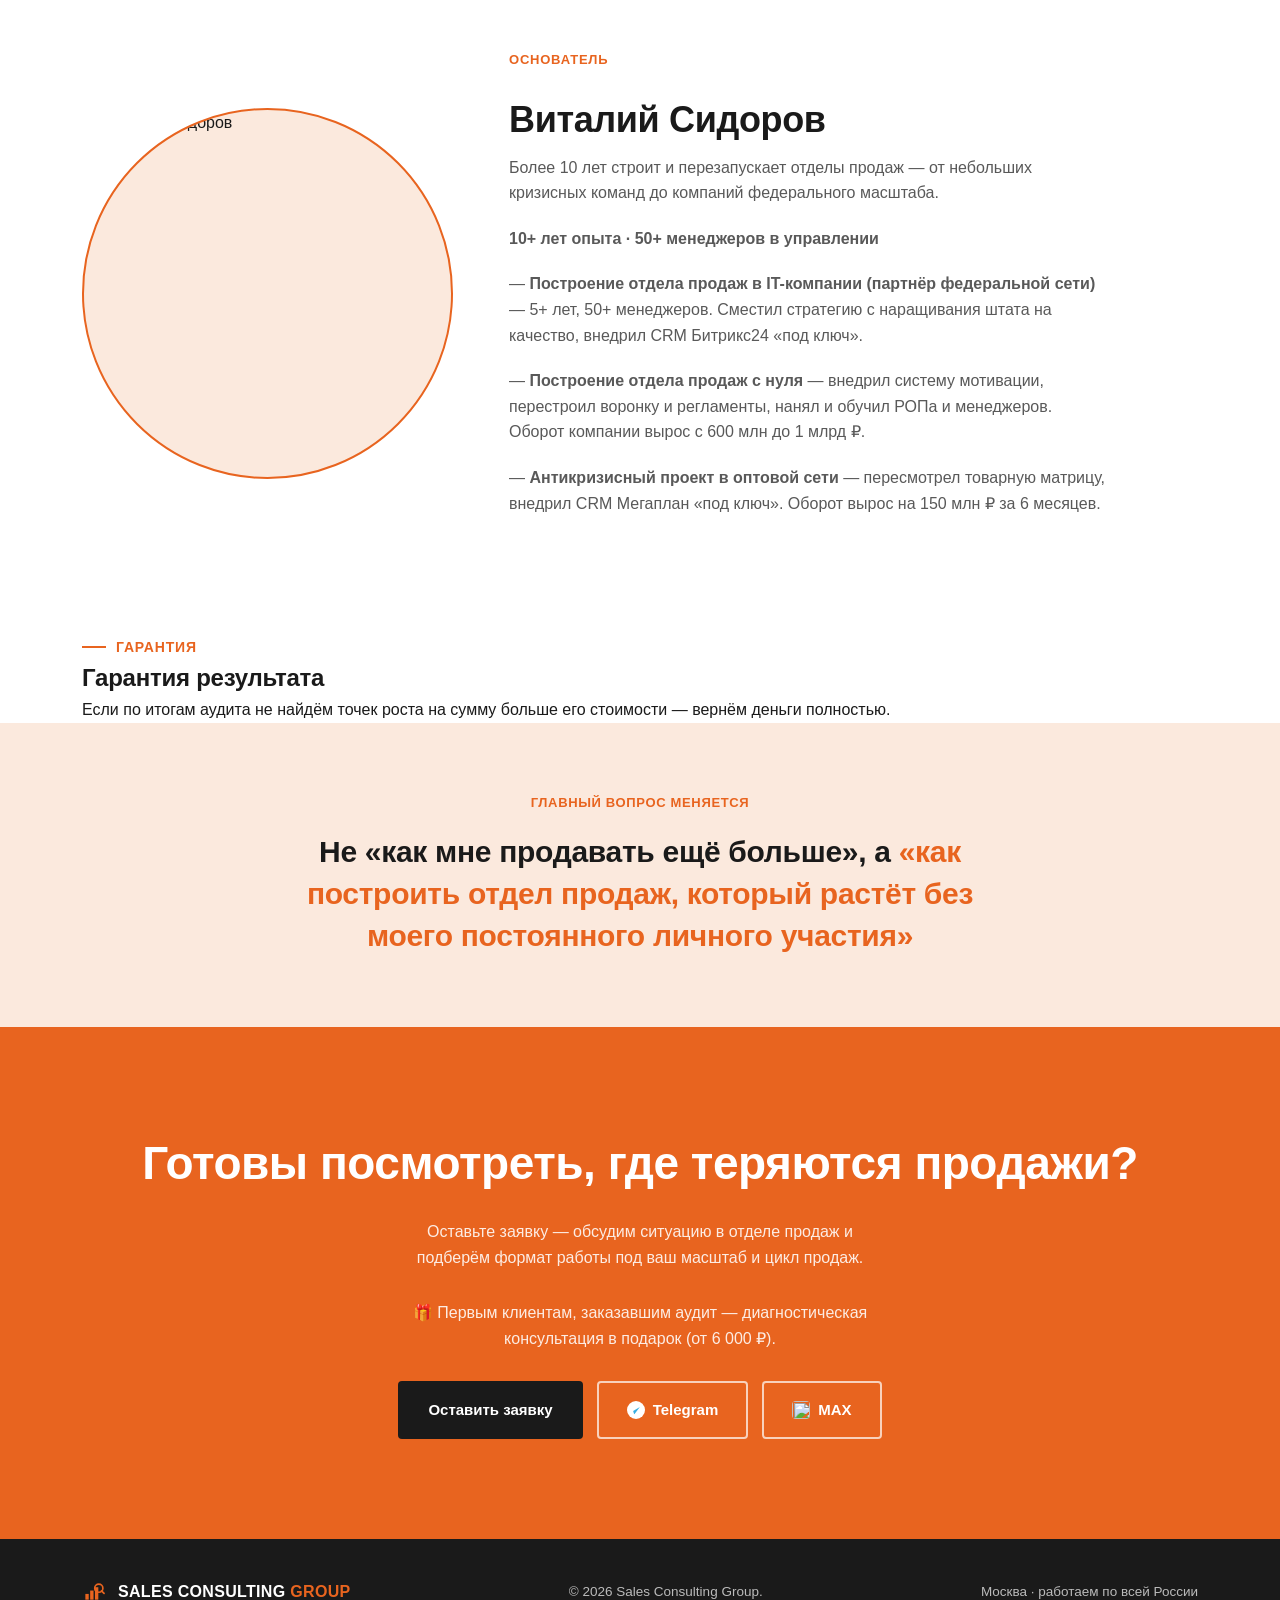
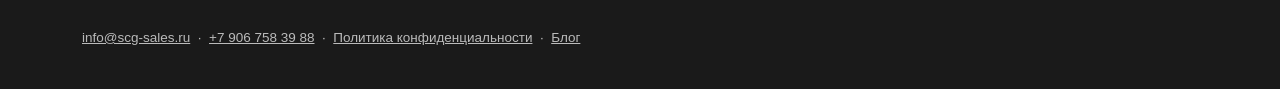
==== commit fb9a5539: "Update index.html" ====
--- a/index.html
+++ b/index.html
@@ -134,6 +134,10 @@
   .dir-card li::before{content:'—'; color:var(--orange); flex-shrink:0;}
   .dir-card li .lbl{flex:1;}
   .dir-card li .price{color:var(--orange); font-weight:700; white-space:nowrap; font-size:13px;}
+  .dir-card li .kb-toggle{color:var(--orange); text-decoration:underline; cursor:pointer; font-size:12.5px; margin-left:6px; white-space:nowrap;}
+  .dir-card li .kb-desc{display:none; font-size:13px; color:var(--gray); margin-top:8px; line-height:1.55;}
+  .dir-card li.expanded .kb-desc{display:block;}
+  .dir-card li.expanded{flex-wrap:wrap;}
 
   /* PROBLEM */
   .problem{background:var(--graphite); color:var(--white); padding:90px 0;}
@@ -163,7 +167,7 @@
   .faq-item h4::after{content:'+'; color:var(--orange); font-size:20px; flex-shrink:0; transition:transform .2s ease;}
   .faq-item.open h4::after{transform:rotate(45deg);}
   .faq-item p{font-size:14px; color:var(--gray); line-height:1.6; margin-top:0; max-height:0; overflow:hidden; transition:max-height .25s ease, margin-top .25s ease;}
-  .faq-item.open p{margin-top:12px; max-height:200px;}
+  .faq-item.open p{margin-top:12px; max-height:260px;}
 
   /* CALCULATOR */
   .calc{background:var(--peach); padding:70px 0;}
@@ -355,6 +359,7 @@
       <a href="#ai-control">AI-контроль</a>
       <a href="#signs">Когда это нужно</a>
       <a href="#faq">Вопросы</a>
+      <a href="/blog.html">Блог</a>
       <a href="#journey">Путь клиента</a>
       <a href="#founder">Основатель</a>
       <a href="#contact">Контакты</a>
@@ -551,7 +556,7 @@
           <h3>Инструменты</h3>
           <p>Готовые документы для отдела продаж: стандарт работы и сценарии разговоров, которые не устаревают вместе с людьми.</p>
           <ul>
-            <li><span class="lbl">Корпоративная книга продаж</span><span class="price">по запросу</span></li>
+            <li><span class="lbl">Корпоративная книга продаж <span class="kb-toggle" onclick="event.stopPropagation(); this.closest('li').classList.toggle('expanded')">Подробнее</span><span class="kb-desc">Единый документ для отдела продаж: описание продукта и целевой аудитории, этапы воронки, аргументация по каждому этапу, ответы на типовые возражения, примеры успешных диалогов. То, на что новый менеджер опирается с первого дня — вместо того чтобы учиться на реальных клиентах.</span></span><span class="price">по запросу</span></li>
             <li><span class="lbl">Скрипты продаж B2B</span><span class="price">по запросу</span></li>
           </ul>
         </div>
@@ -680,7 +685,7 @@
           <td>AI Sales Control</td>
           <td>Постоянный автоконтроль звонков</td>
           <td>подписка</td>
-          <td>Еженедельные отчёты, скоринг сделок, прогноз выручки</td>
+          <td>Еженедельные отчёты по звонкам менеджеров</td>
           <td>от 35 000 ₽/мес</td>
         </tr>
       </table>
@@ -696,7 +701,7 @@
       <p>Разбор каждого звонка каждого менеджера — то, на что у РОПа физически не хватает времени. Продукт анализирует звонки по вашему скрипту продаж, находит необработанные возражения и присылает еженедельный отчёт с конкретными выводами — без найма отдельного аналитика по контролю качества.</p>
     </div>
 
-    <div class="process-mini" style="grid-template-columns:repeat(5,1fr);">
+    <div class="process-mini" style="grid-template-columns:repeat(2,1fr); max-width:640px;">
       <div class="pm-step reveal">
         <span class="n">Шаг 1</span>
         <h4>Транскрибация</h4>
@@ -707,41 +712,14 @@
         <h4>Оценка по скрипту</h4>
         <p>ИИ находит пропущенные этапы и необработанные возражения по вашему чек-листу продаж.</p>
       </div>
-      <div class="pm-step reveal">
-        <span class="n">Шаг 3</span>
-        <h4>Автогенерация КП</h4>
-        <p>Черновик follow-up письма формируется автоматически на основе содержания звонка.</p>
-      </div>
-      <div class="pm-step reveal">
-        <span class="n">Шаг 4</span>
-        <h4>Скоринг сделок</h4>
-        <p>Приоритизация сделок по вероятности закрытия на основе истории CRM.</p>
-      </div>
-      <div class="pm-step reveal">
-        <span class="n">Шаг 5</span>
-        <h4>Отчётность</h4>
-        <p>Еженедельный отчёт РОПу — PDF/Excel на старте, веб-дашборд по мере роста базы.</p>
-      </div>
-    </div>
-
-    <div class="ai-tariff-grid" style="margin-top:48px;">
+    </div>
+
+    <div class="ai-tariff-grid" style="margin-top:48px; grid-template-columns:1fr; max-width:360px;">
       <div class="ai-tariff reveal">
         <span class="tn">Контроль</span>
         <h4>от 35 000 ₽<span style="font-size:13px;font-weight:400;color:var(--gray);"> / мес</span></h4>
         <p class="aud">3–7 менеджеров</p>
         <p class="desc">Транскрибация звонков, оценка по скрипту, выявление возражений, еженедельный отчёт РОПу.</p>
-      </div>
-      <div class="ai-tariff featured reveal">
-        <span class="tn">Рост</span>
-        <h4>от 75 000 ₽<span style="font-size:13px;font-weight:400;color:var(--gray);"> / мес</span></h4>
-        <p class="aud">7–15 менеджеров</p>
-        <p class="desc">Всё из «Контроль» + автогенерация писем и КП + скоринг лидов по приоритету закрытия.</p>
-      </div>
-      <div class="ai-tariff reveal">
-        <span class="tn">Система</span>
-        <h4>от 130 000 ₽<span style="font-size:13px;font-weight:400;color:var(--gray);"> / мес</span></h4>
-        <p class="aud">15–20+ менеджеров</p>
-        <p class="desc">Всё из «Рост» + прогноз выручки по воронке + квартальный разбор с РОП лично.</p>
       </div>
     </div>
     <div class="ai-entry reveal">
@@ -798,6 +776,26 @@
       <div class="faq-item reveal" onclick="this.classList.toggle('open')">
         <h4>В каких нишах у вас есть опыт?</h4>
         <p>Работаем с компаниями малого и среднего бизнеса с отделом продаж от 3 до 50 менеджеров — методология применима к B2B-продажам в целом, вне зависимости от отрасли.</p>
+      </div>
+      <div class="faq-item reveal" onclick="this.classList.toggle('open')">
+        <h4>Насколько безопасны данные о звонках в AI Sales Control?</h4>
+        <p>Записи и транскрипты звонков обрабатываются только для оценки по вашему скрипту и не передаются третьим лицам. Доступ к отчётам есть только у вас и у куратора SCG, ведущего проект.</p>
+      </div>
+      <div class="faq-item reveal" onclick="this.classList.toggle('open')">
+        <h4>С какими CRM и телефониями совместим AI Sales Control?</h4>
+        <p>Есть готовая интеграция с Mango Office, UIS и Битрикс24. Если у вас другая система — на старте можно загружать записи звонков вручную, пока не настроим интеграцию под вас.</p>
+      </div>
+      <div class="faq-item reveal" onclick="this.classList.toggle('open')">
+        <h4>Можно ли отменить подписку AI Sales Control?</h4>
+        <p>Да, подписку можно отменить в любой месяц: жёстких контрактов на срок нет, разовых внедренческих платежей тоже.</p>
+      </div>
+      <div class="faq-item reveal" onclick="this.classList.toggle('open')">
+        <h4>Как оформляется оплата?</h4>
+        <p>Работаем с ИП и ООО по договору и безналичной оплате. Актуальные условия по НДС и системе налогообложения уточняем на созвоне, исходя из формата сотрудничества.</p>
+      </div>
+      <div class="faq-item reveal" onclick="this.classList.toggle('open')">
+        <h4>Что именно значит гарантия возврата денег?</h4>
+        <p>Если по итогам аудита сумма найденных точек роста (в потенциальной выручке) окажется меньше стоимости аудита — возвращаем полную стоимость. Это фиксируется в отчёте и договоре до старта работ.</p>
       </div>
     </div>
   </div>
@@ -943,7 +941,7 @@
       </div>
       <label class="modal-check">
         <input type="checkbox" required>
-        <span>Даю согласие на обработку персональных данных</span>
+        <span>Даю согласие на обработку персональных данных в соответствии с <a href="/privacy.html" target="_blank" style="color:var(--orange);">политикой конфиденциальности</a></span>
       </label>
       <button type="submit" class="modal-submit">Отправить заявку</button>
     </form>
@@ -980,6 +978,10 @@
           <a href="mailto:info@scg-sales.ru" style="color:inherit;text-decoration:underline;">info@scg-sales.ru</a>
           &nbsp;·&nbsp;
           <a href="tel:+79067583988" style="color:inherit;text-decoration:underline;">+7 906 758 39 88</a>
+          &nbsp;·&nbsp;
+          <a href="/privacy.html" style="color:inherit;text-decoration:underline;">Политика конфиденциальности</a>
+          &nbsp;·&nbsp;
+          <a href="/blog.html" style="color:inherit;text-decoration:underline;">Блог</a>
         </div>
   </div>
 </footer>
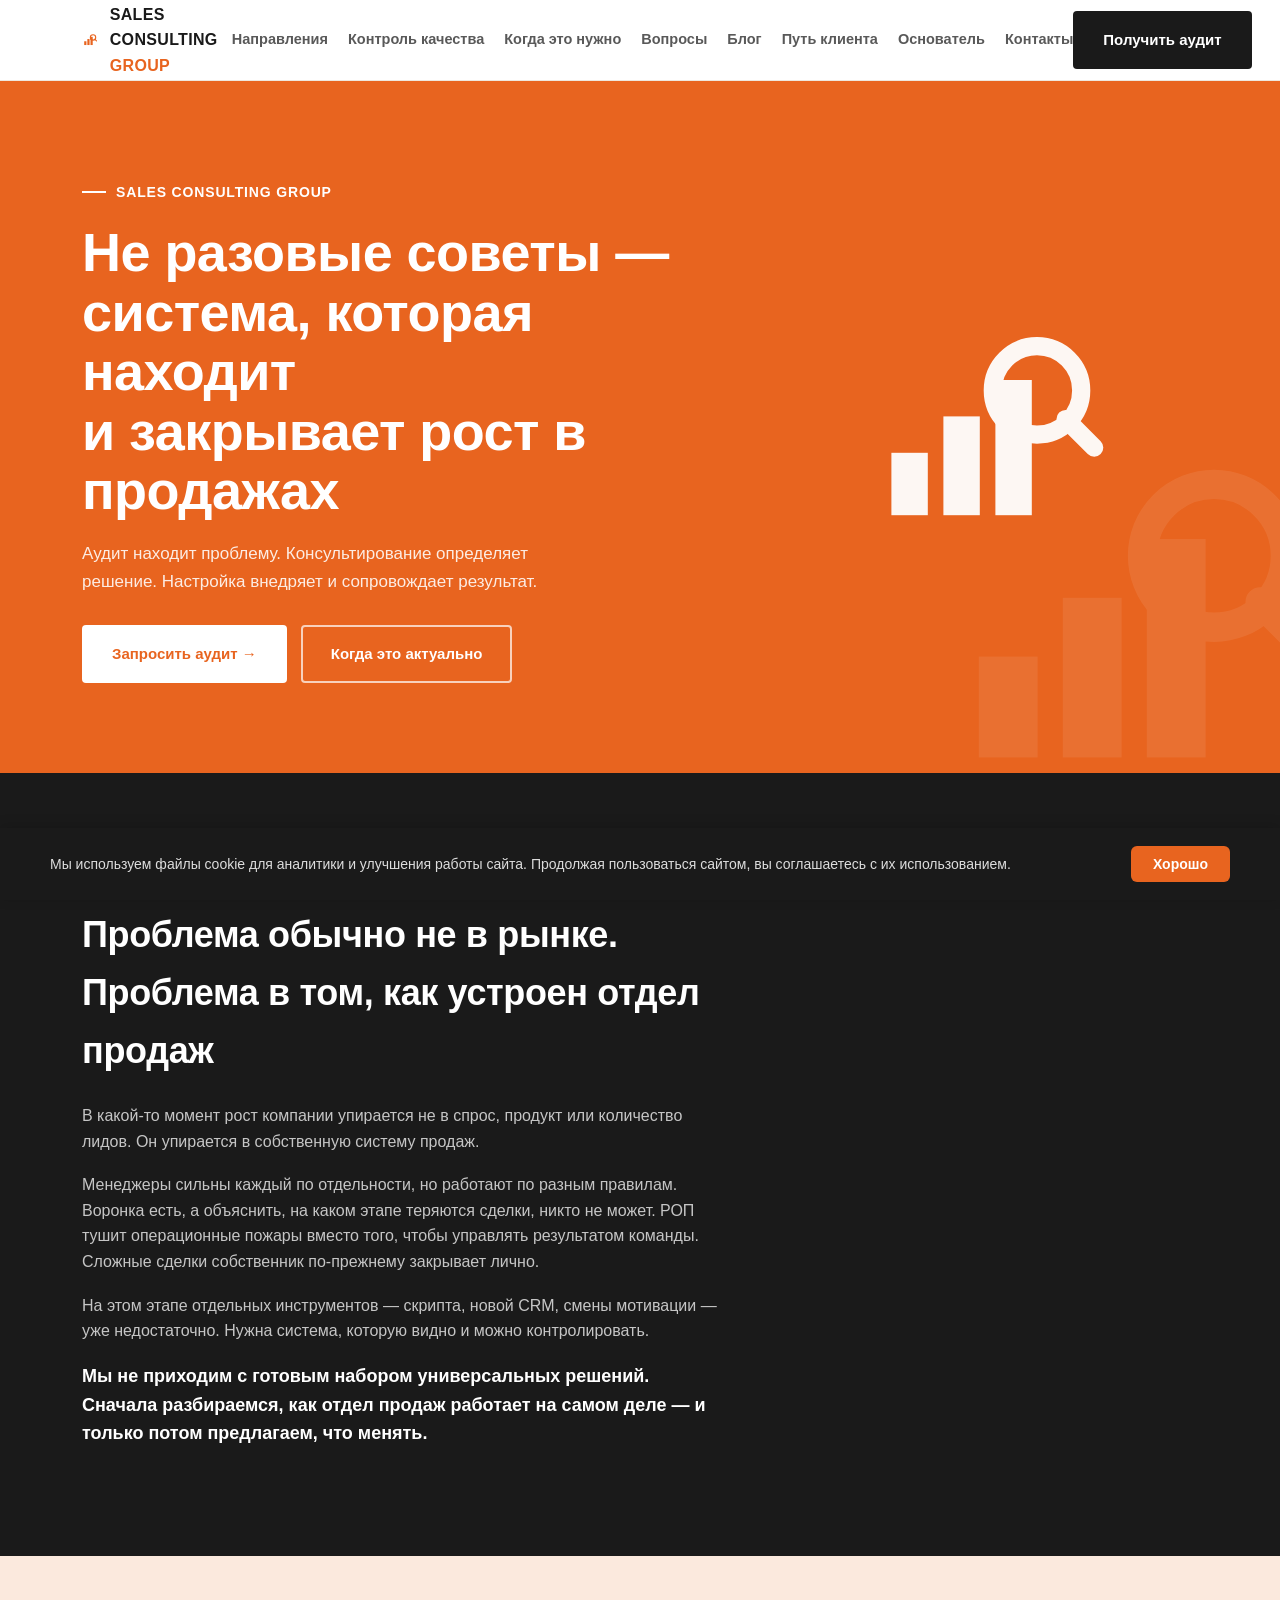
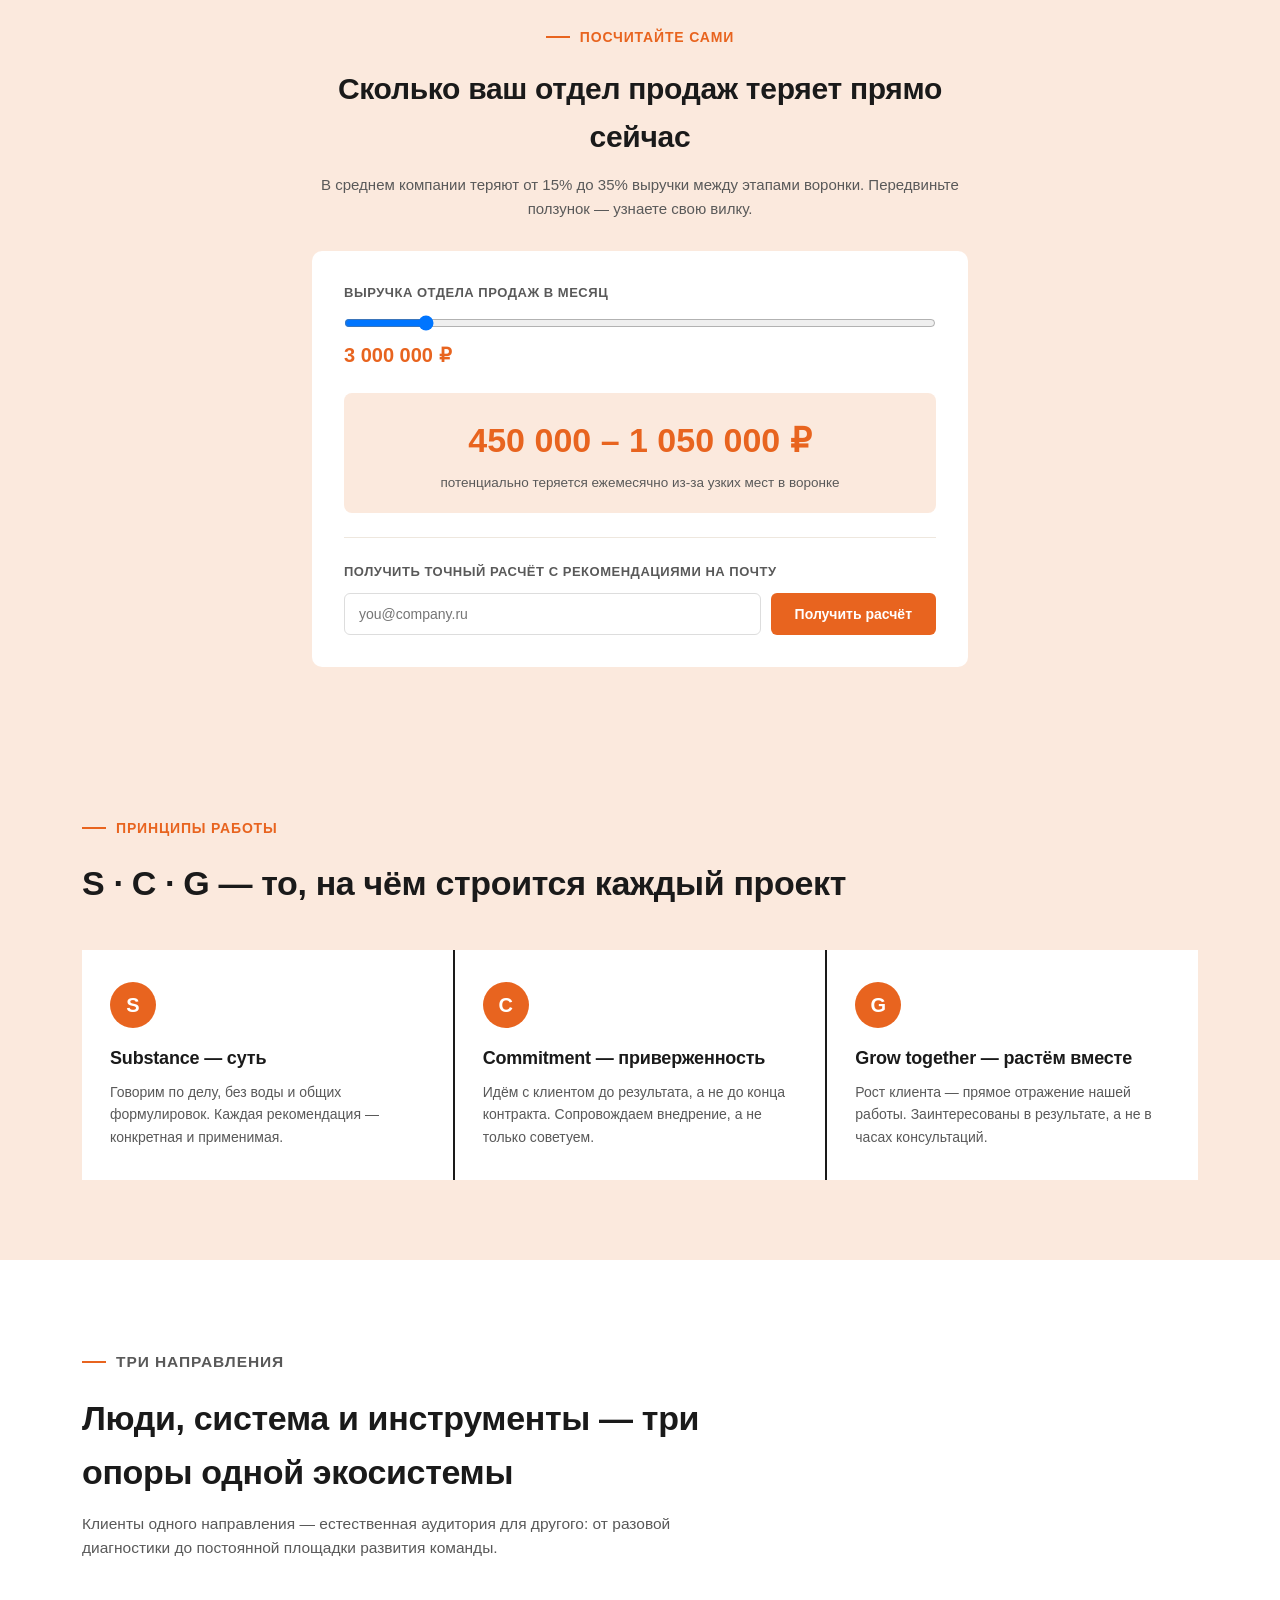
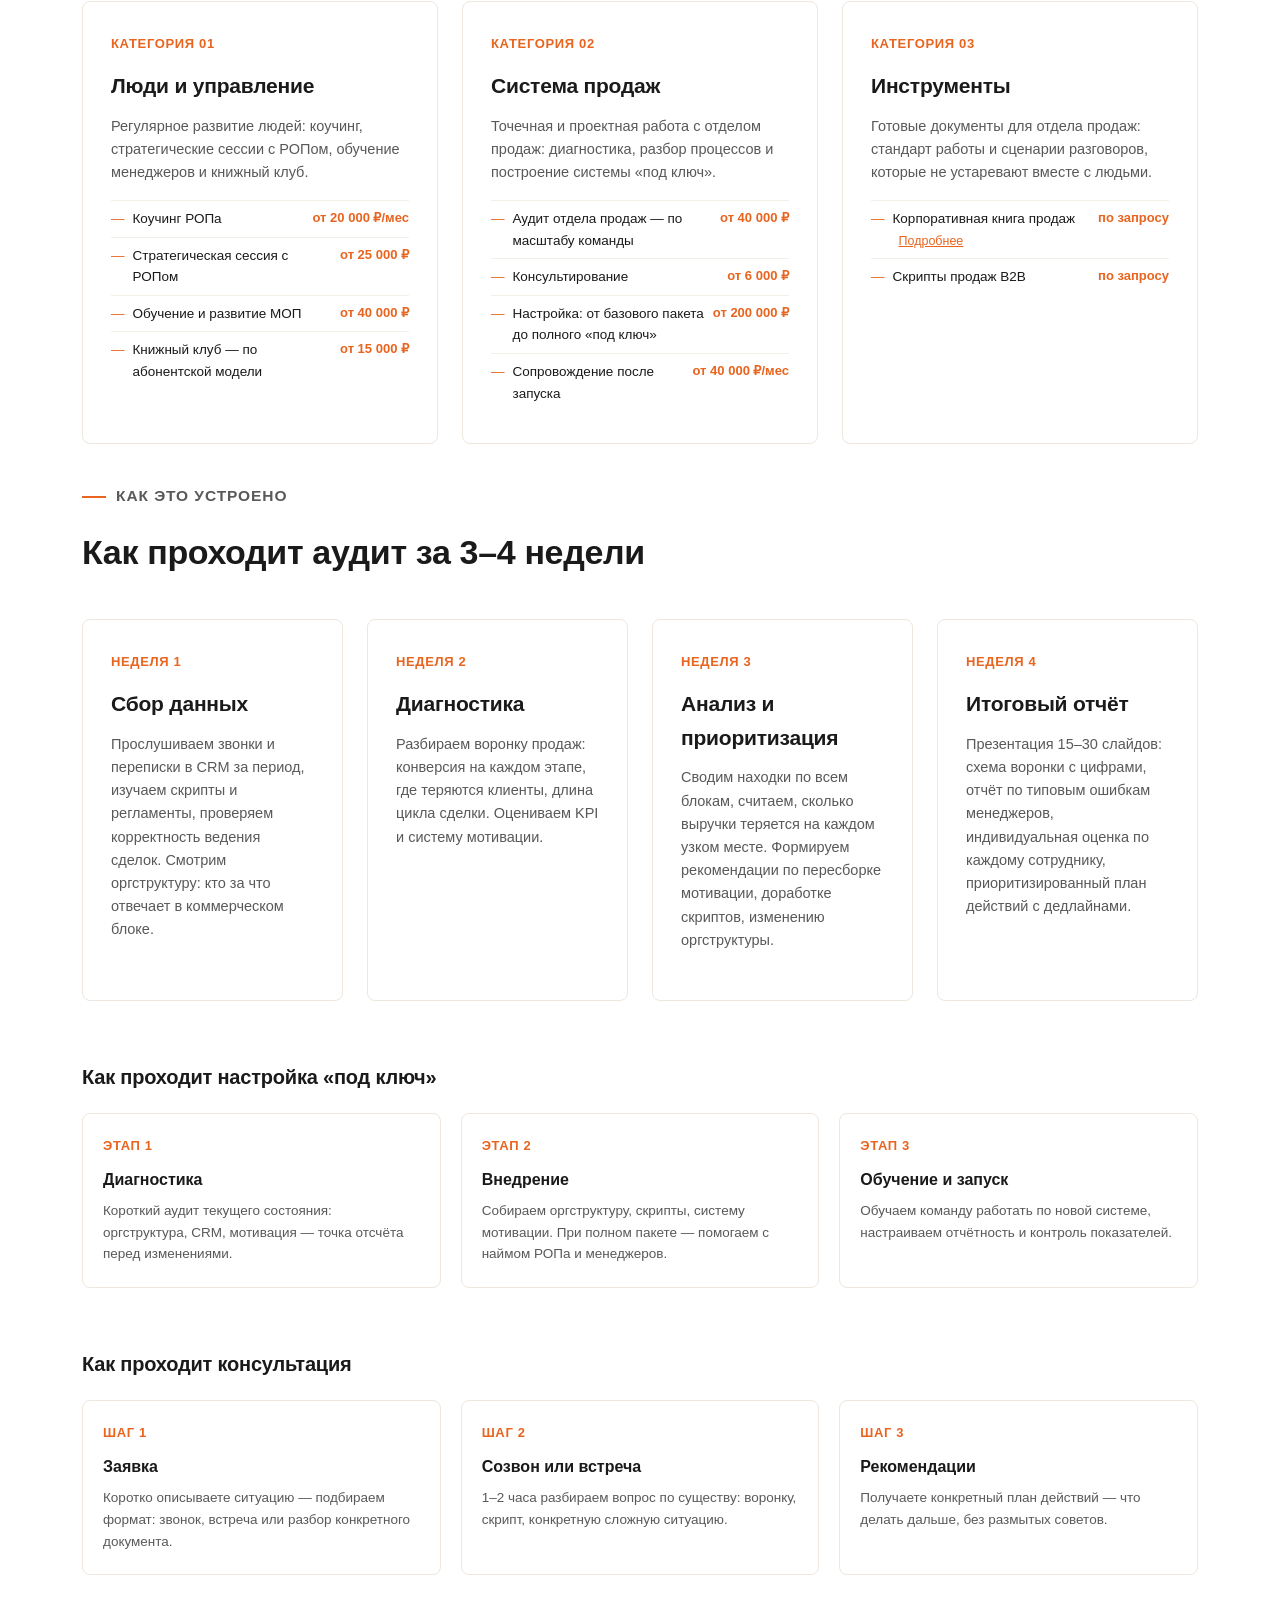
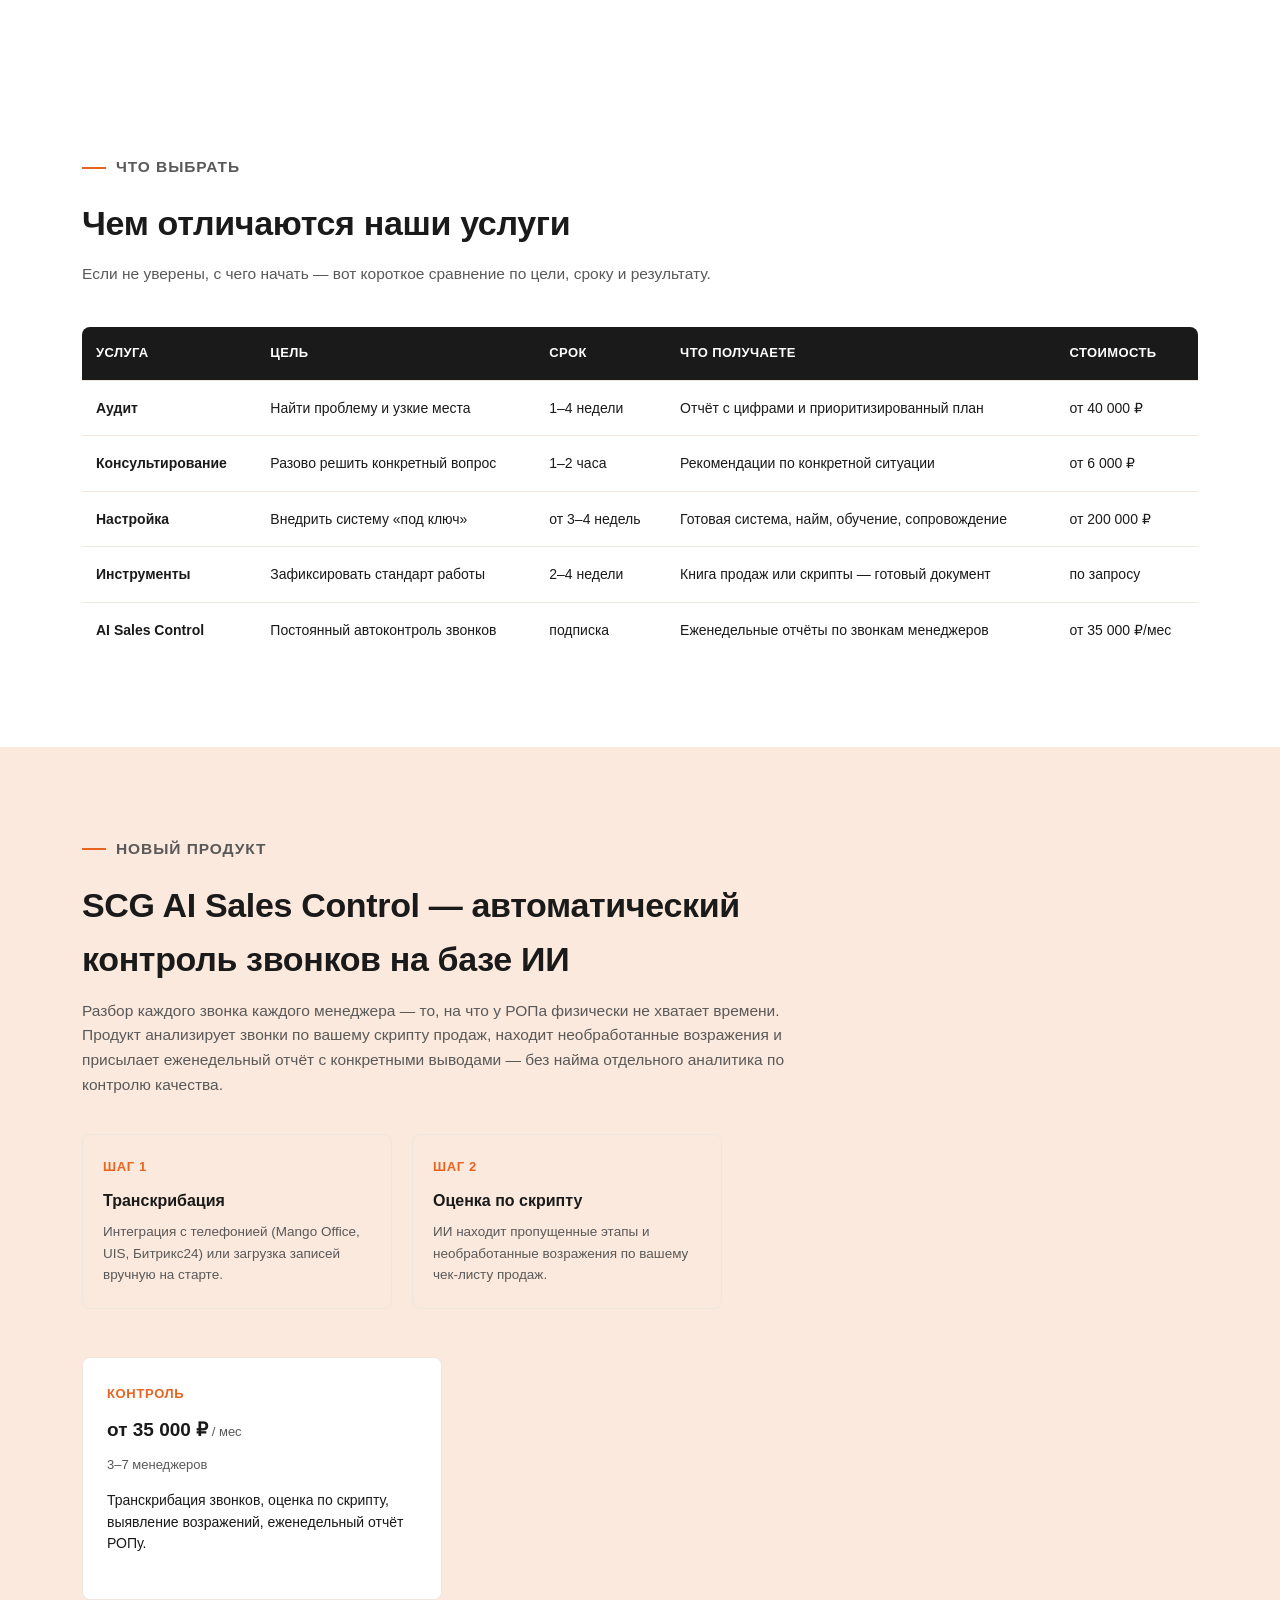
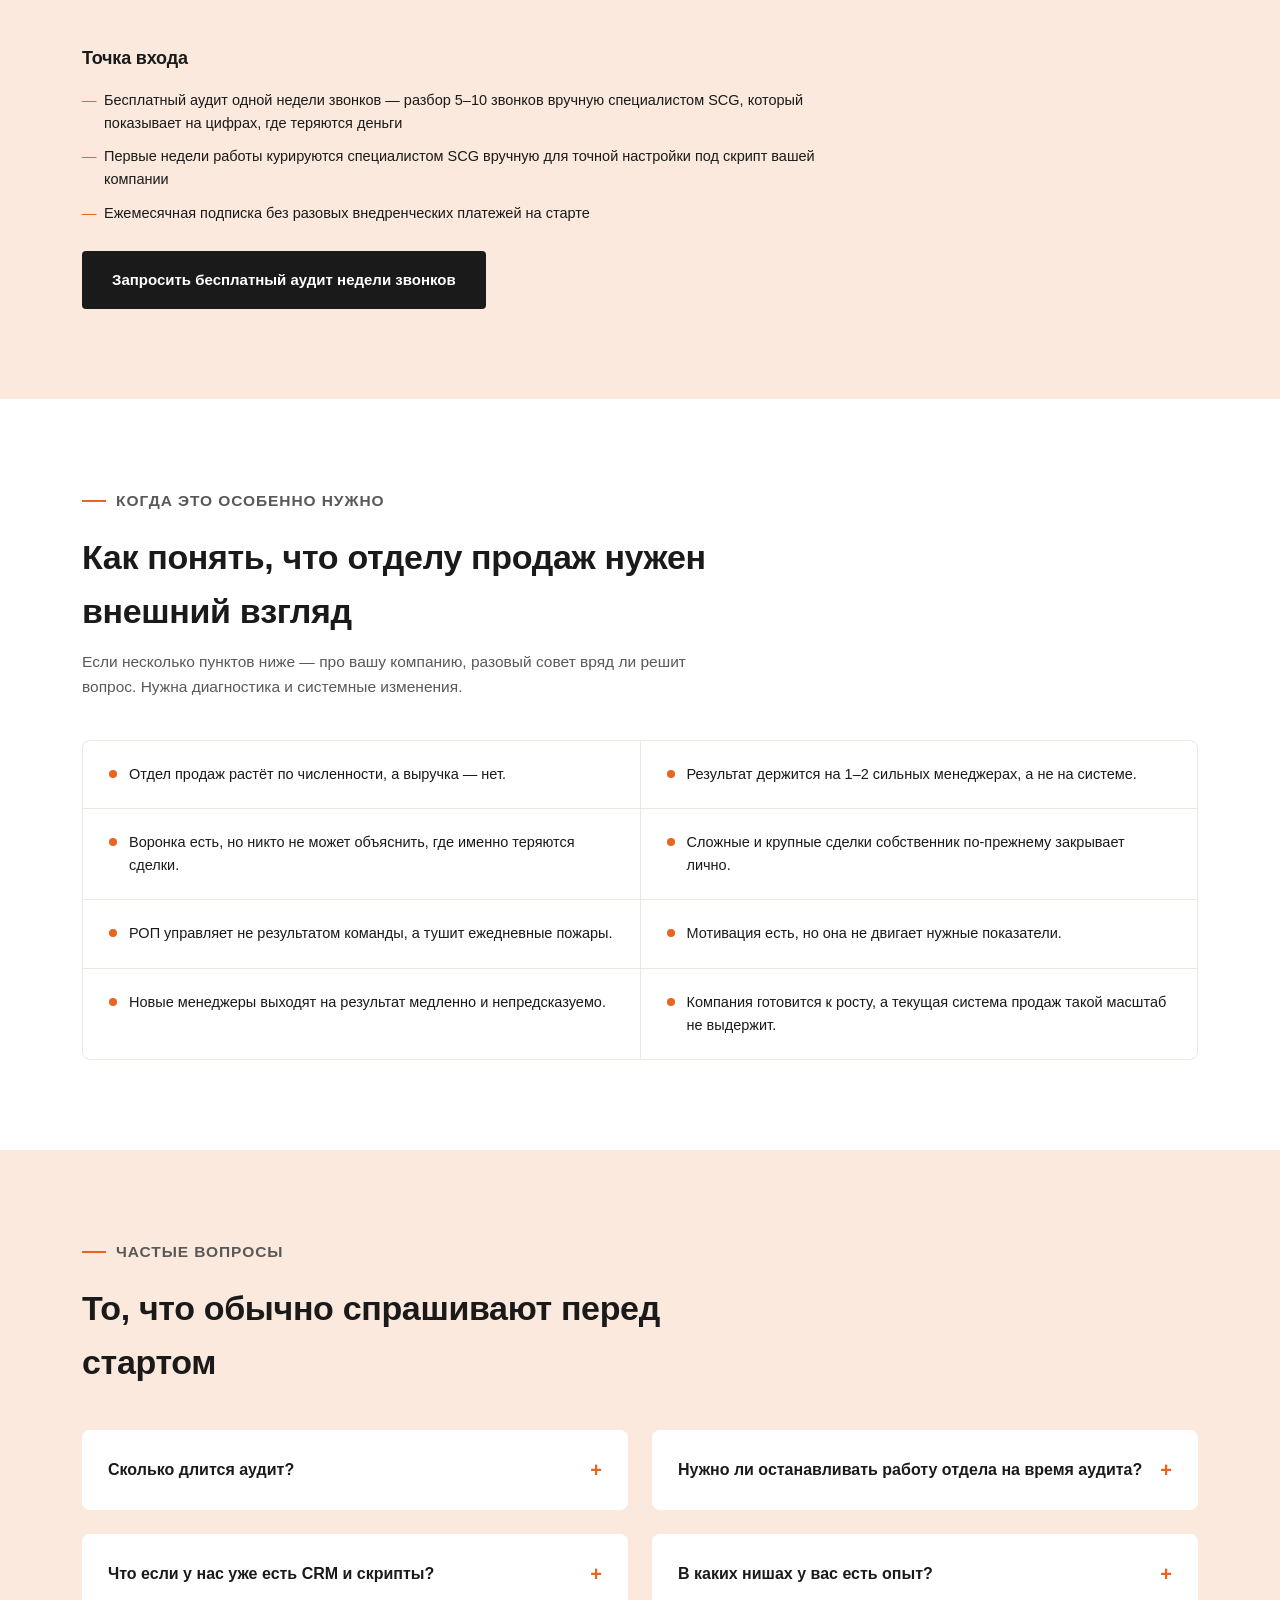
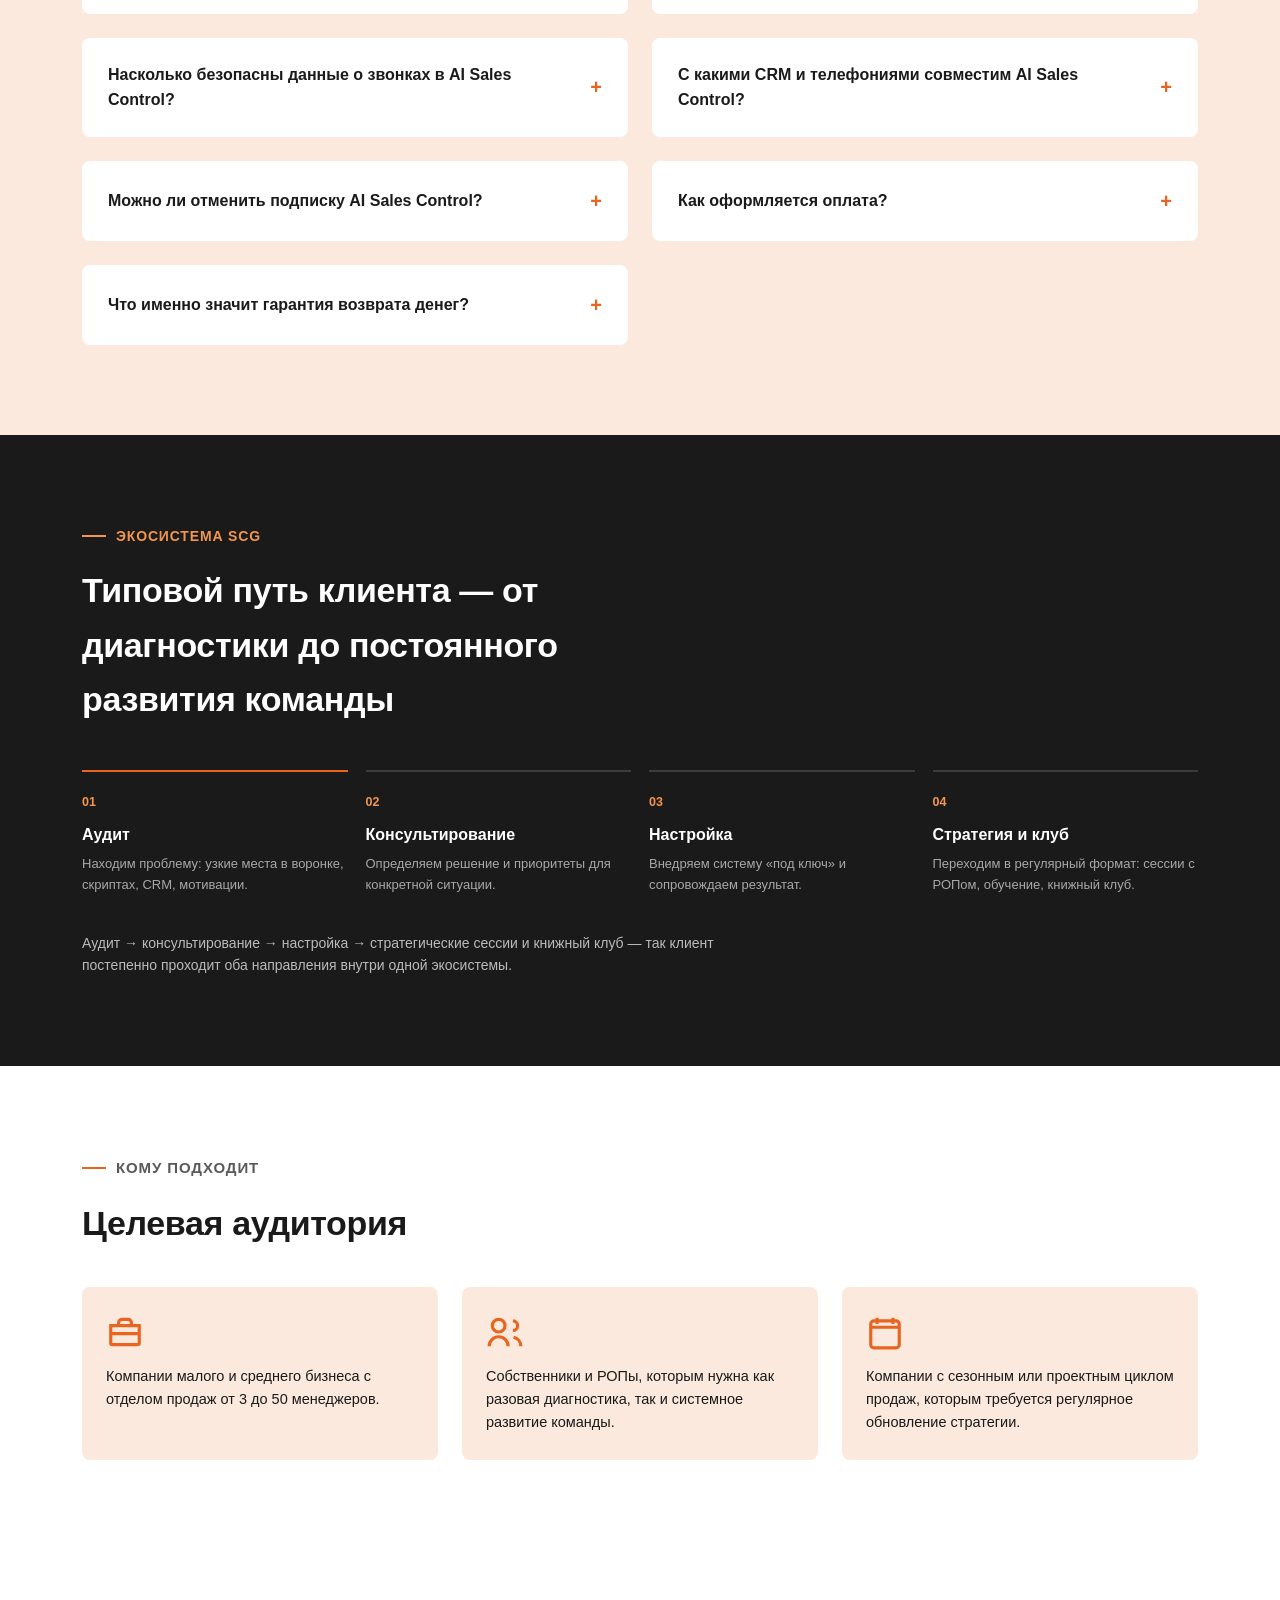
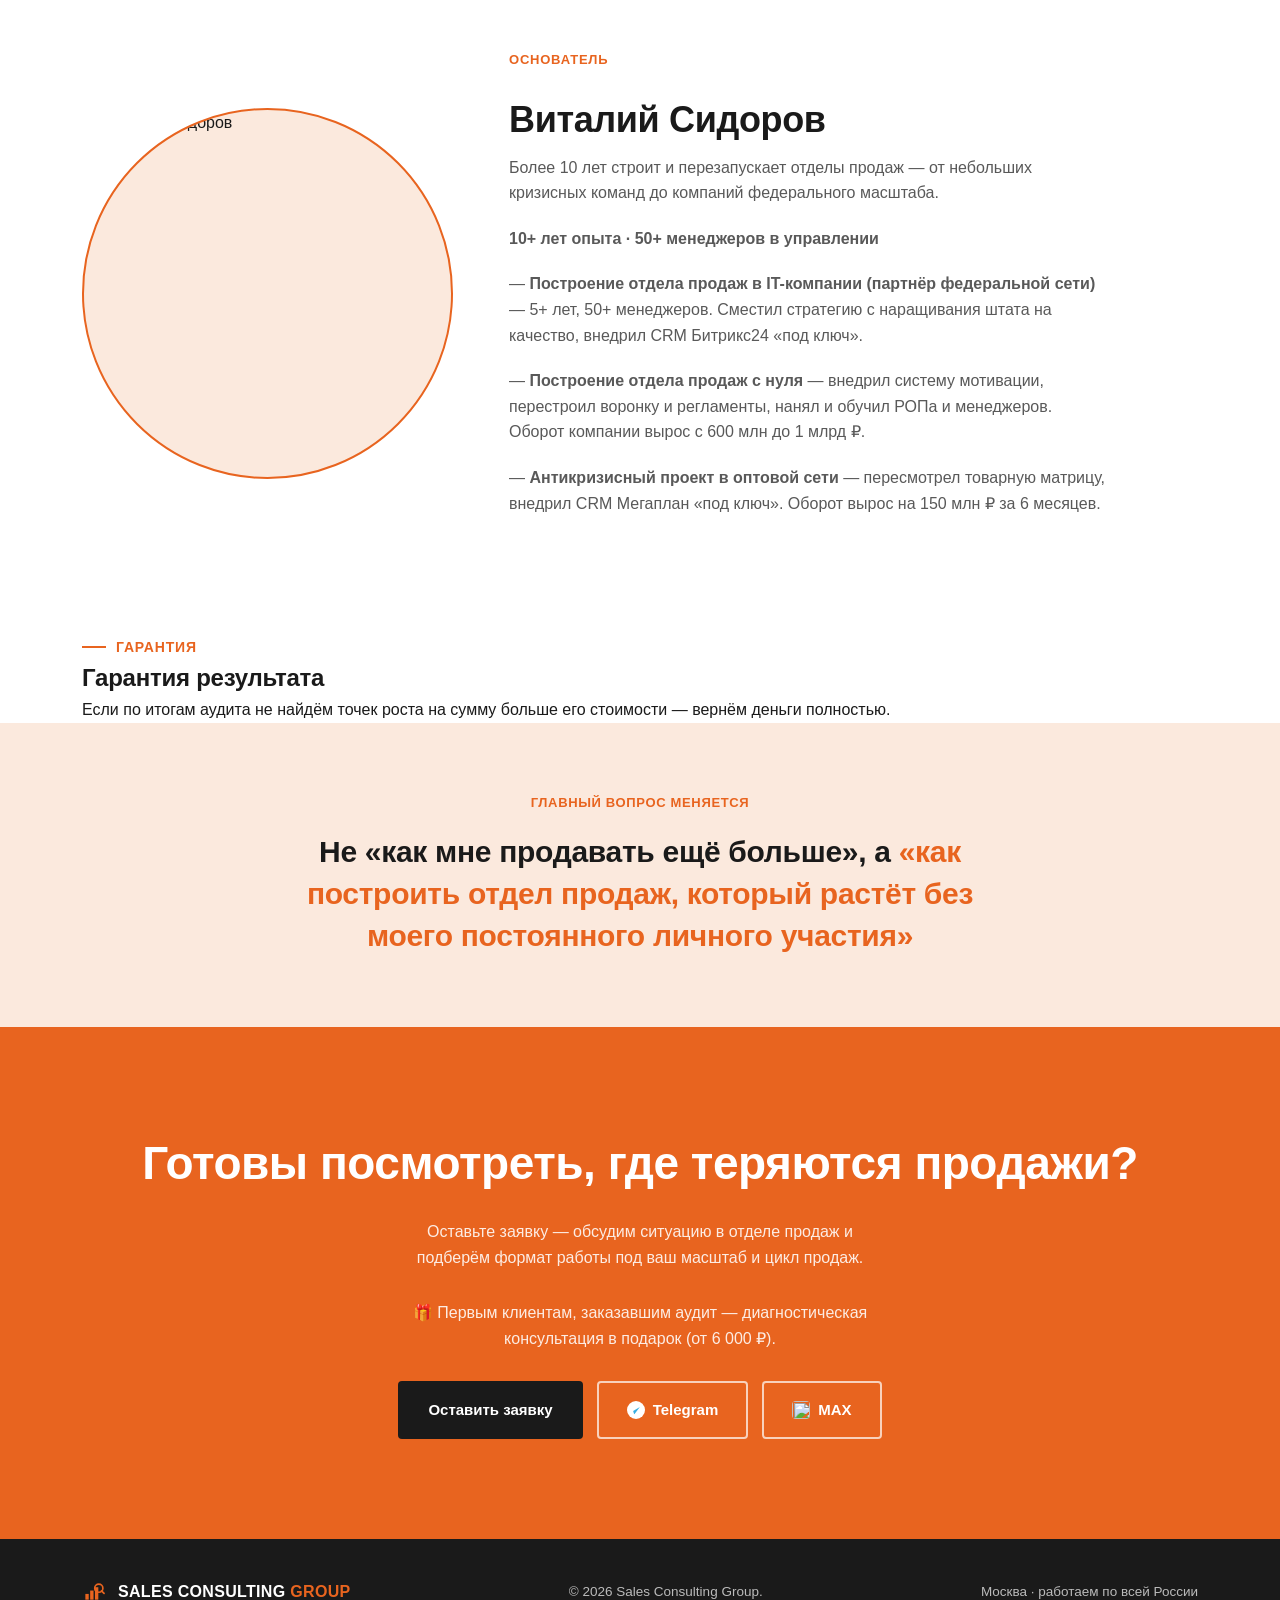
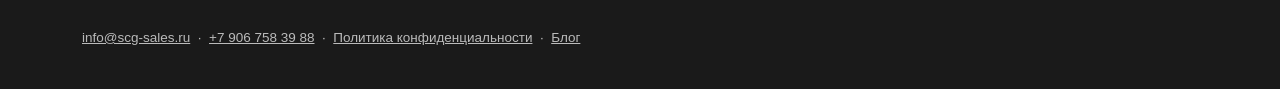
==== commit fa01f35e: "Update index.html" ====
--- a/index.html
+++ b/index.html
@@ -356,7 +356,7 @@
     </div>
     <nav class="links">
       <a href="#directions">Направления</a>
-      <a href="#ai-control">AI-контроль</a>
+     <a href="#ai-control">Контроль качества</a>
       <a href="#signs">Когда это нужно</a>
       <a href="#faq">Вопросы</a>
       <a href="/blog.html">Блог</a>
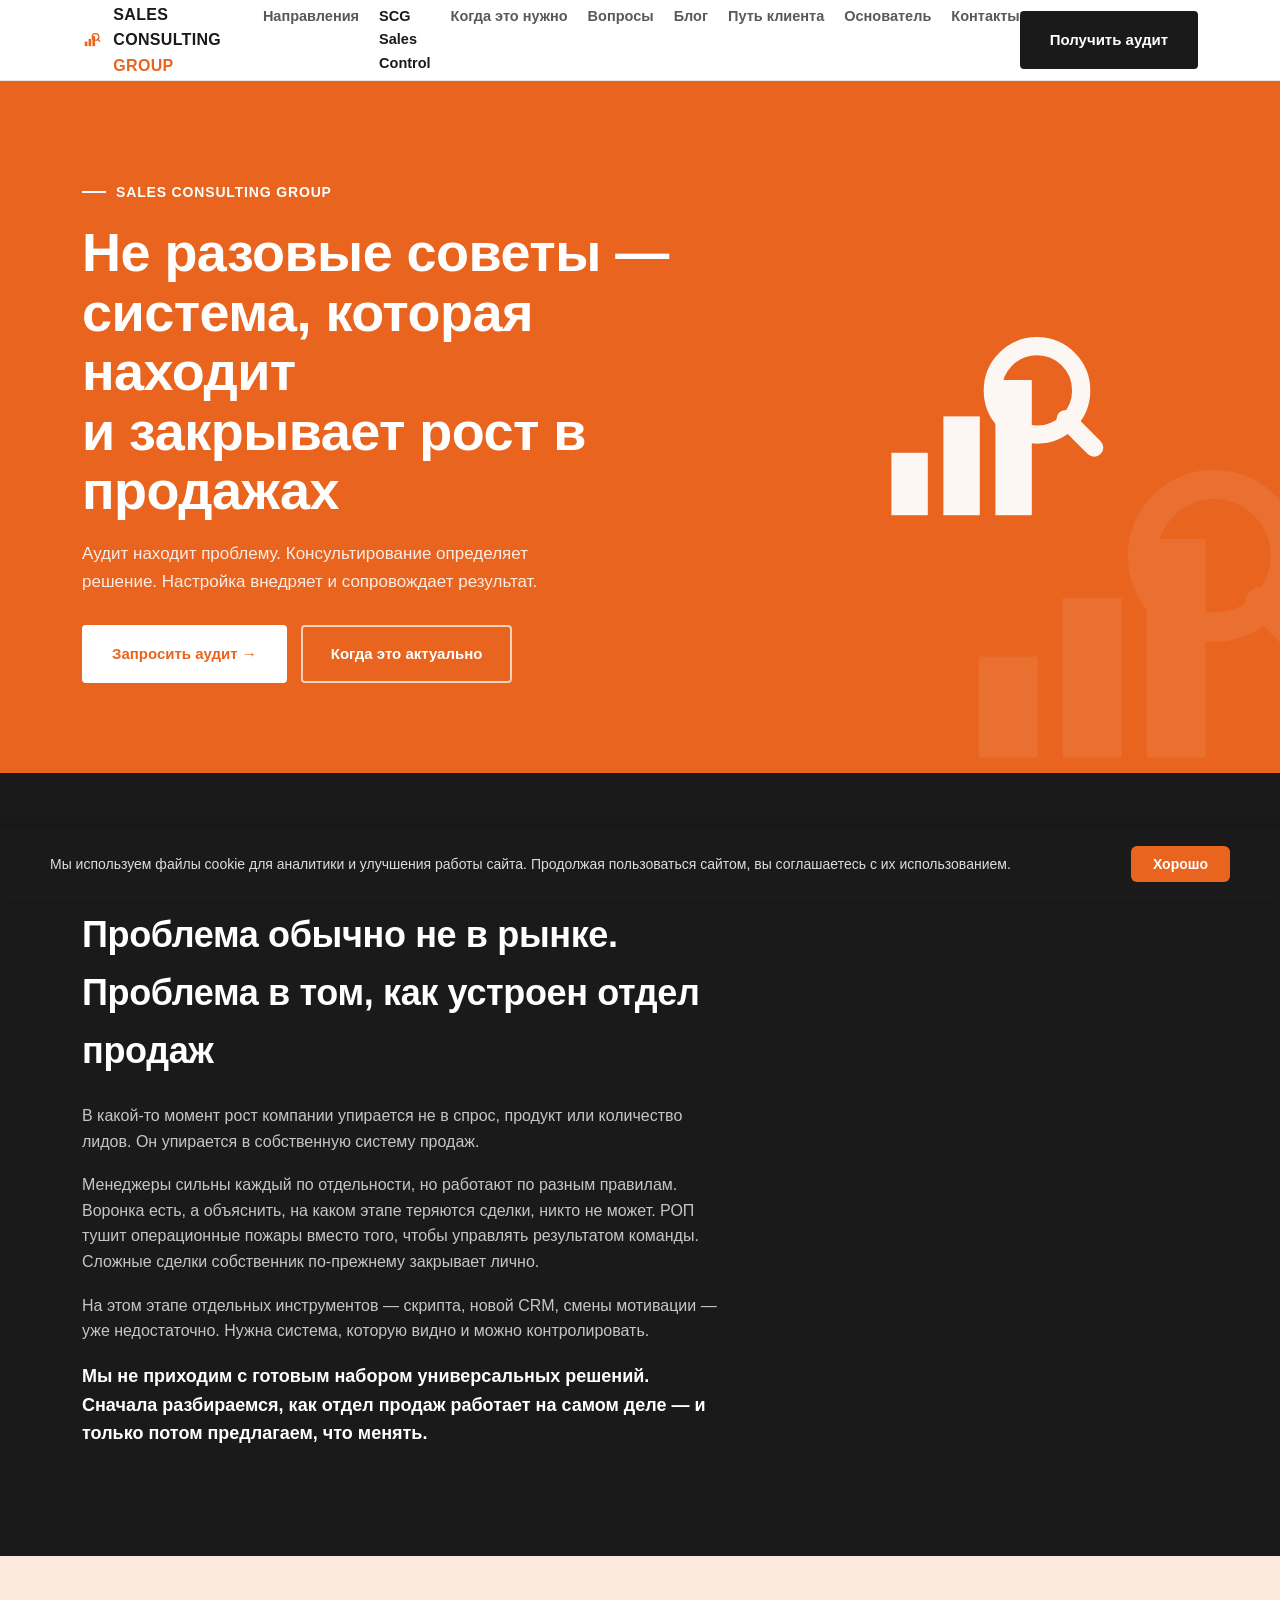
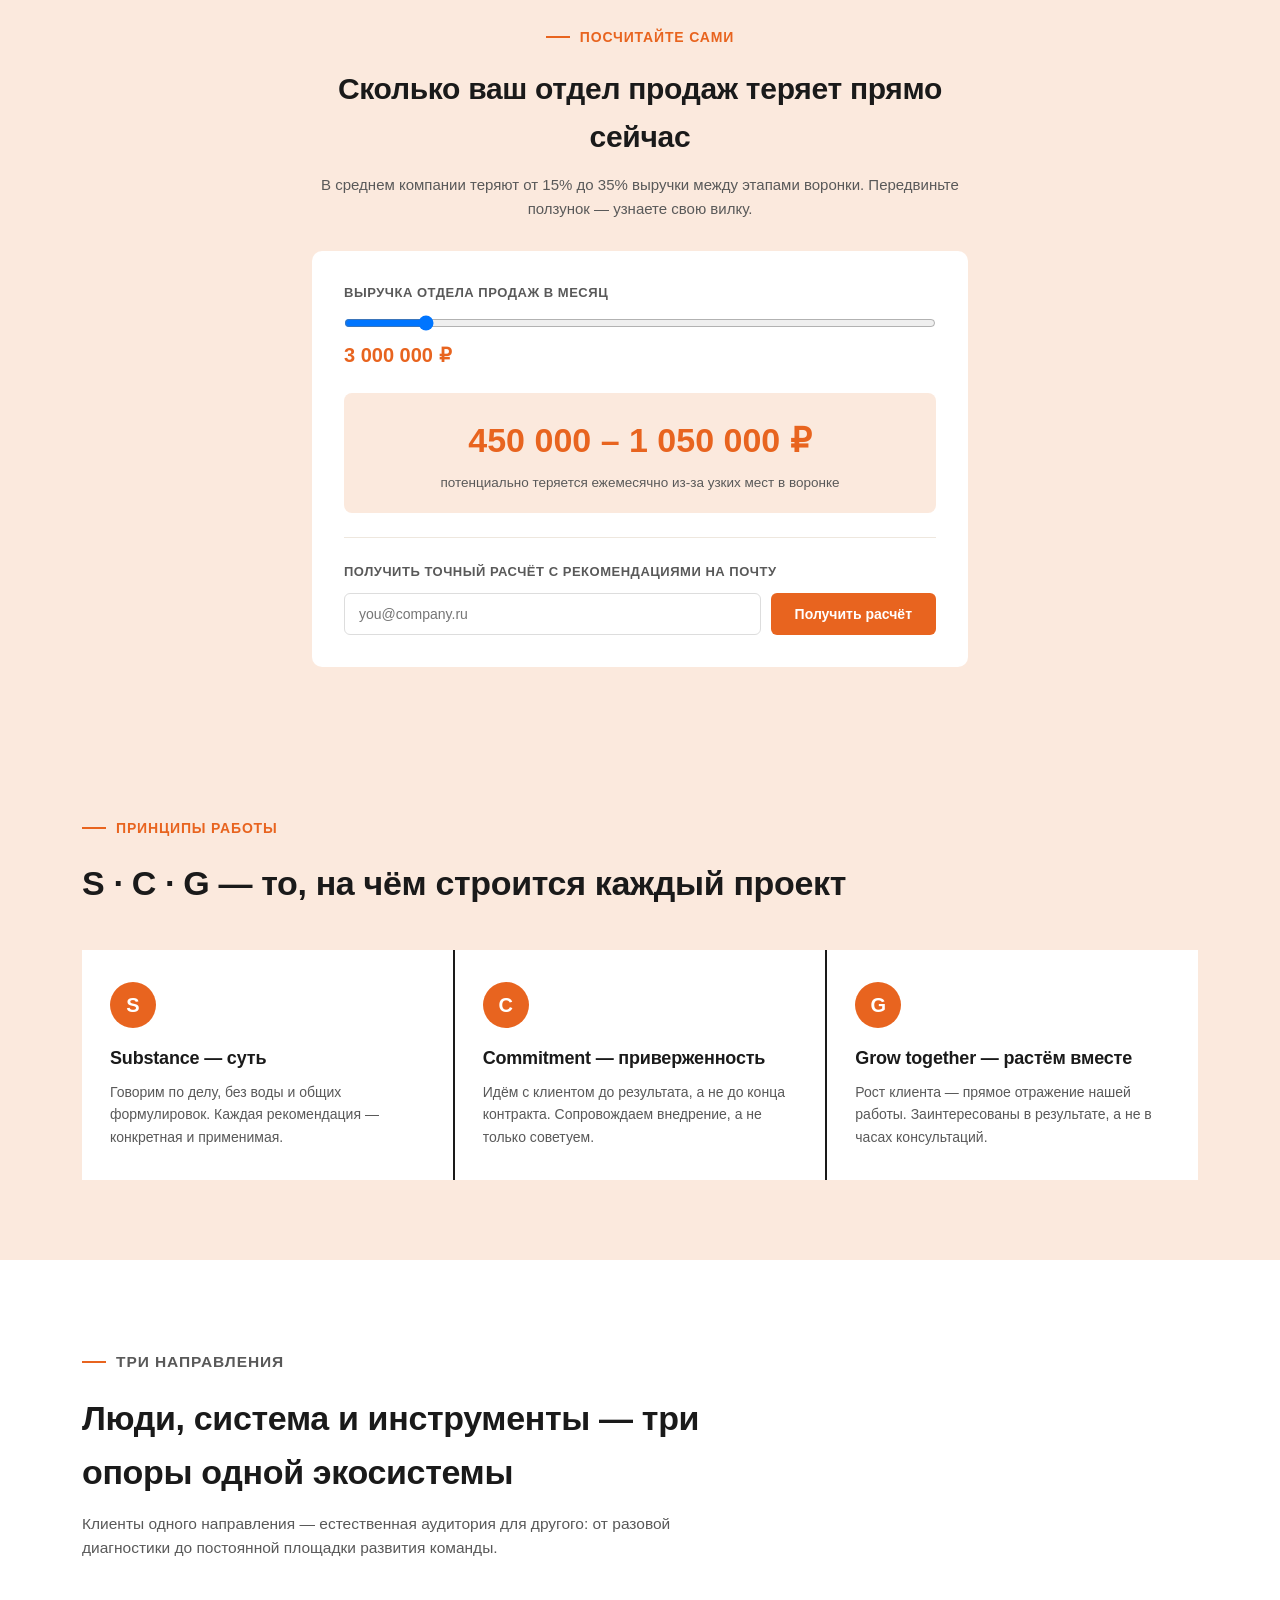
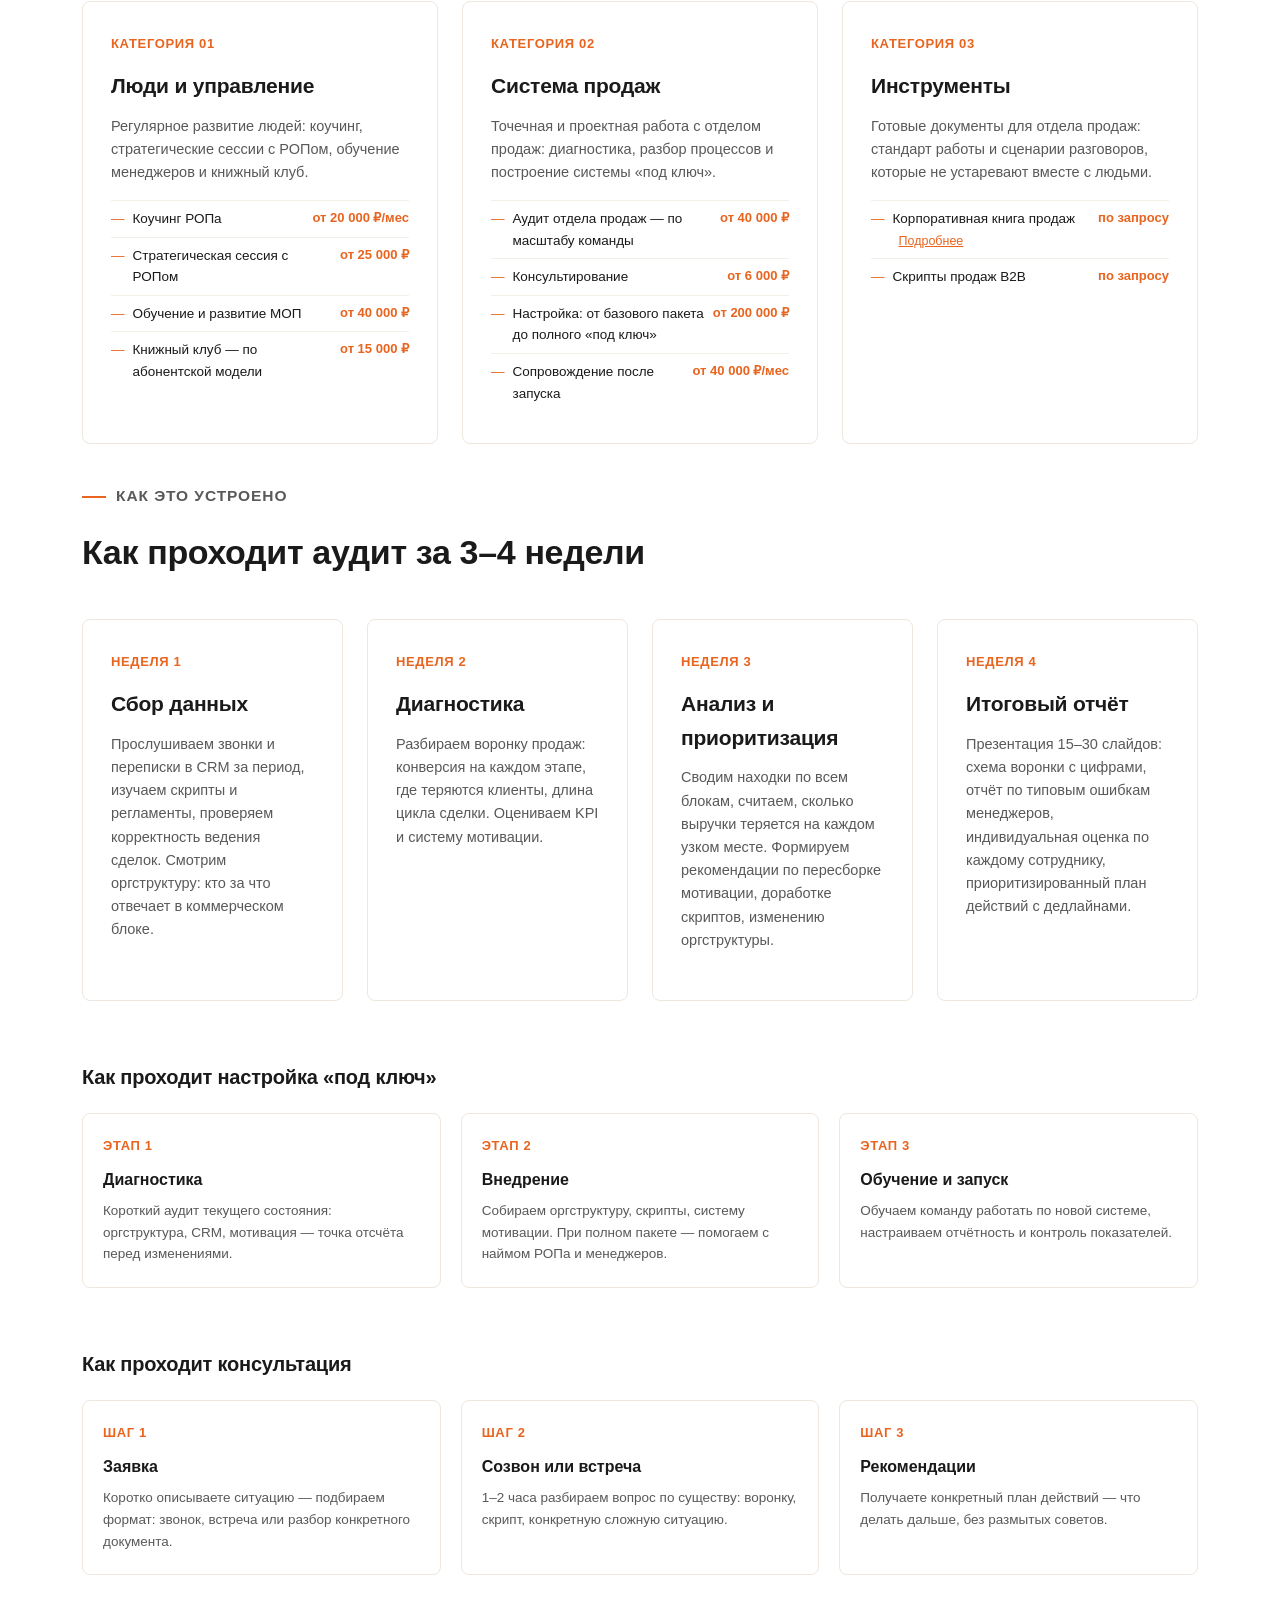
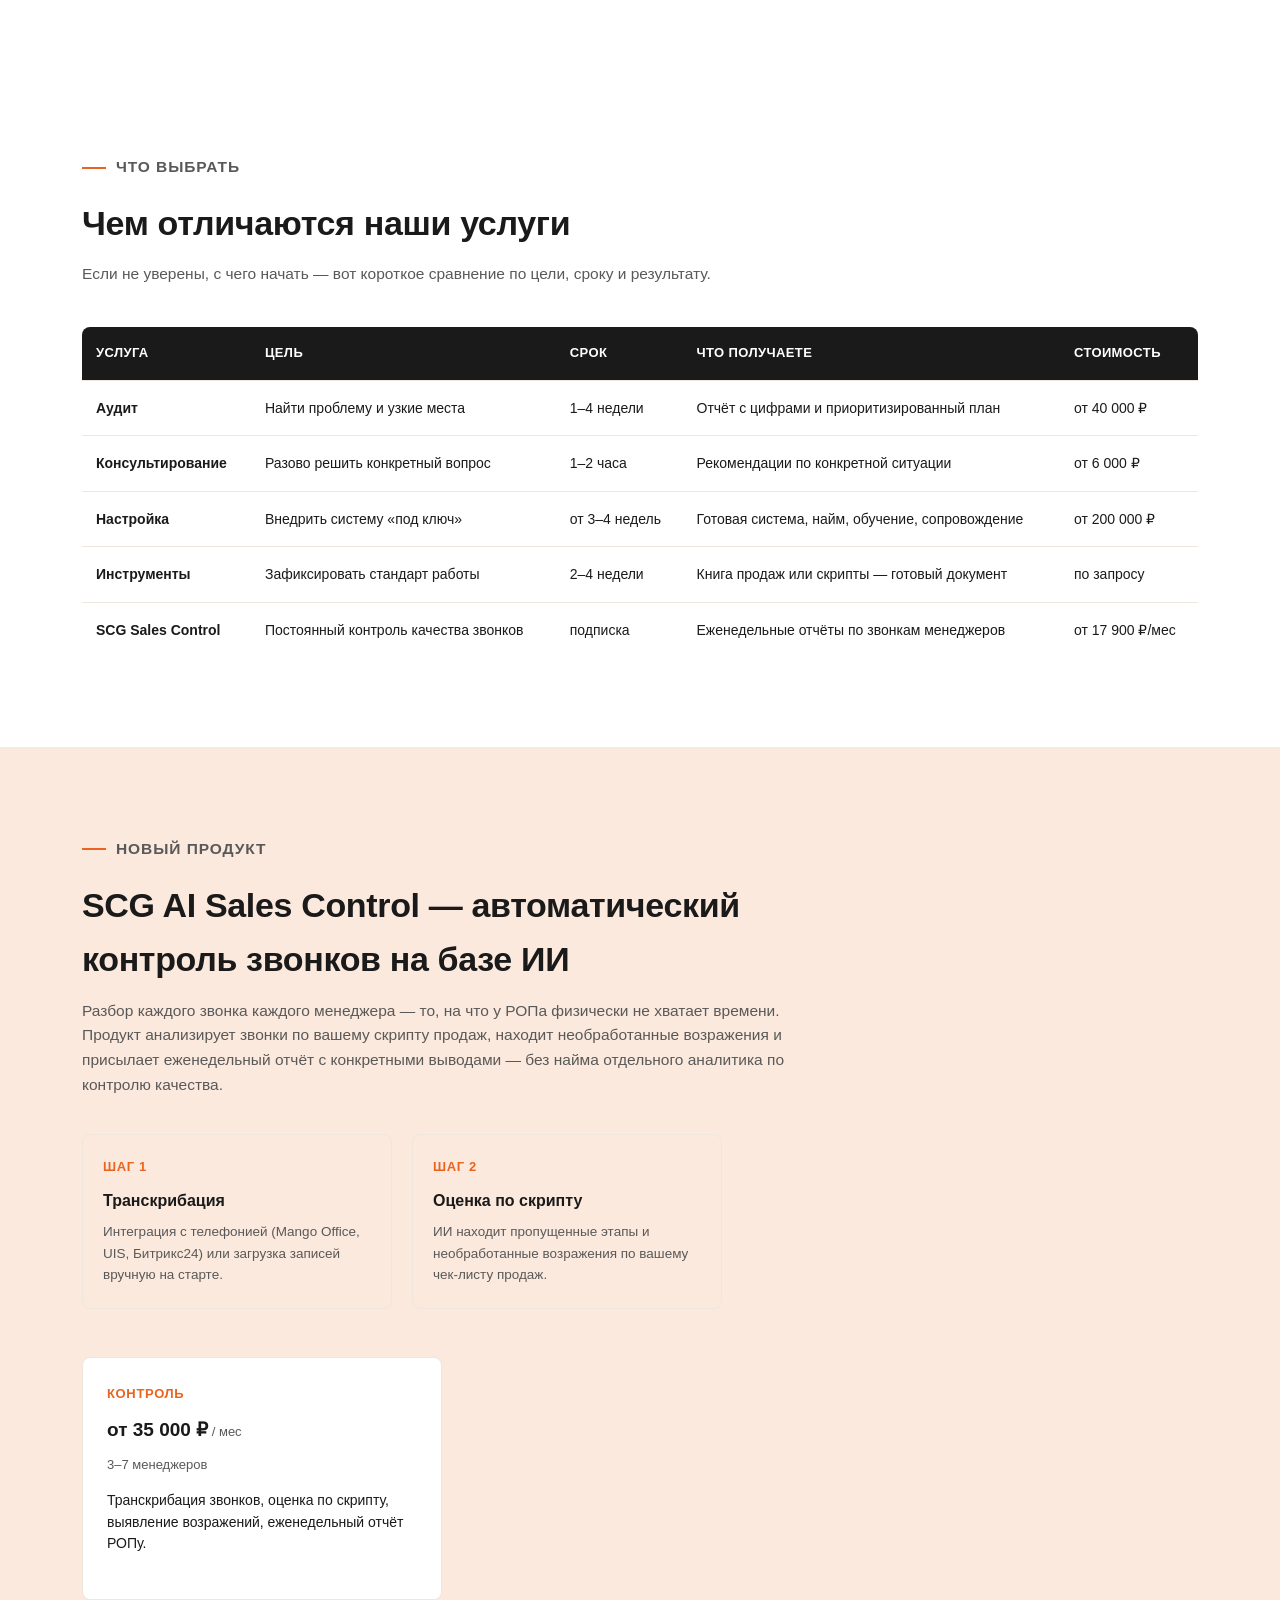
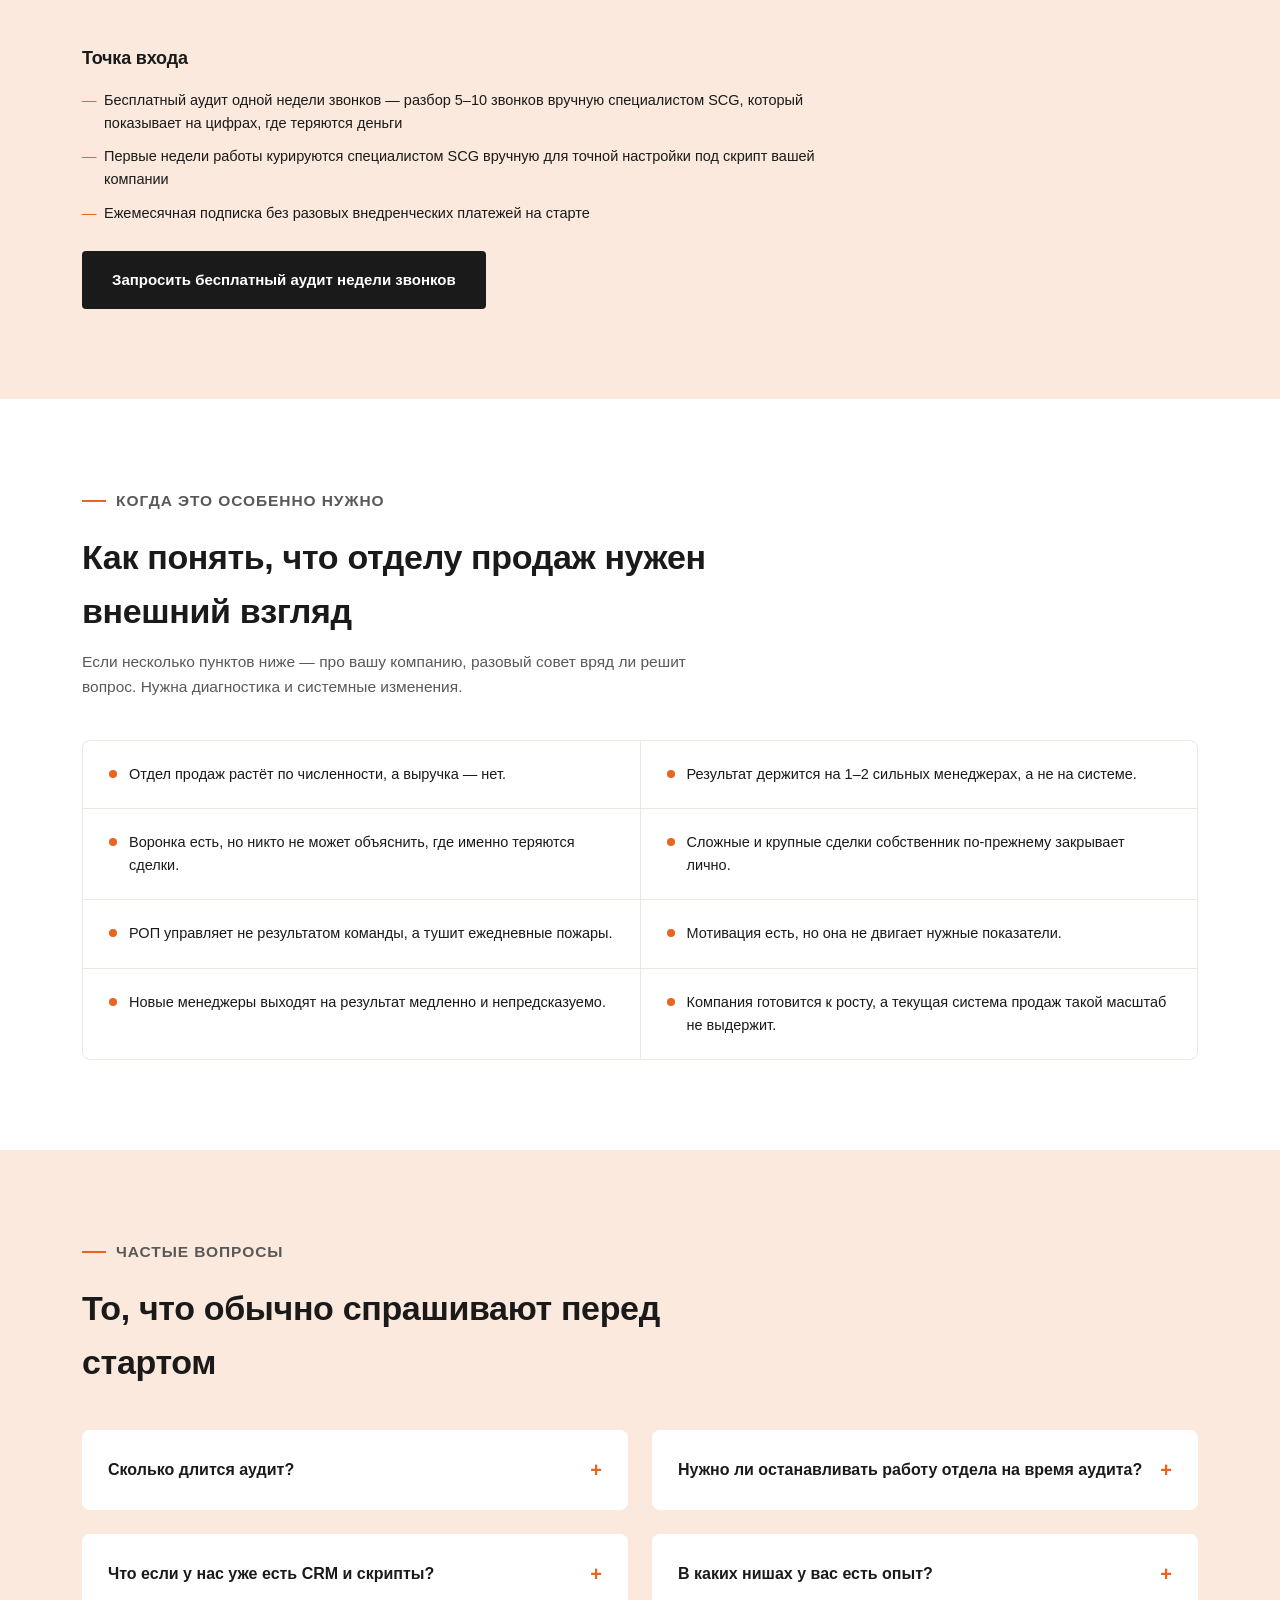
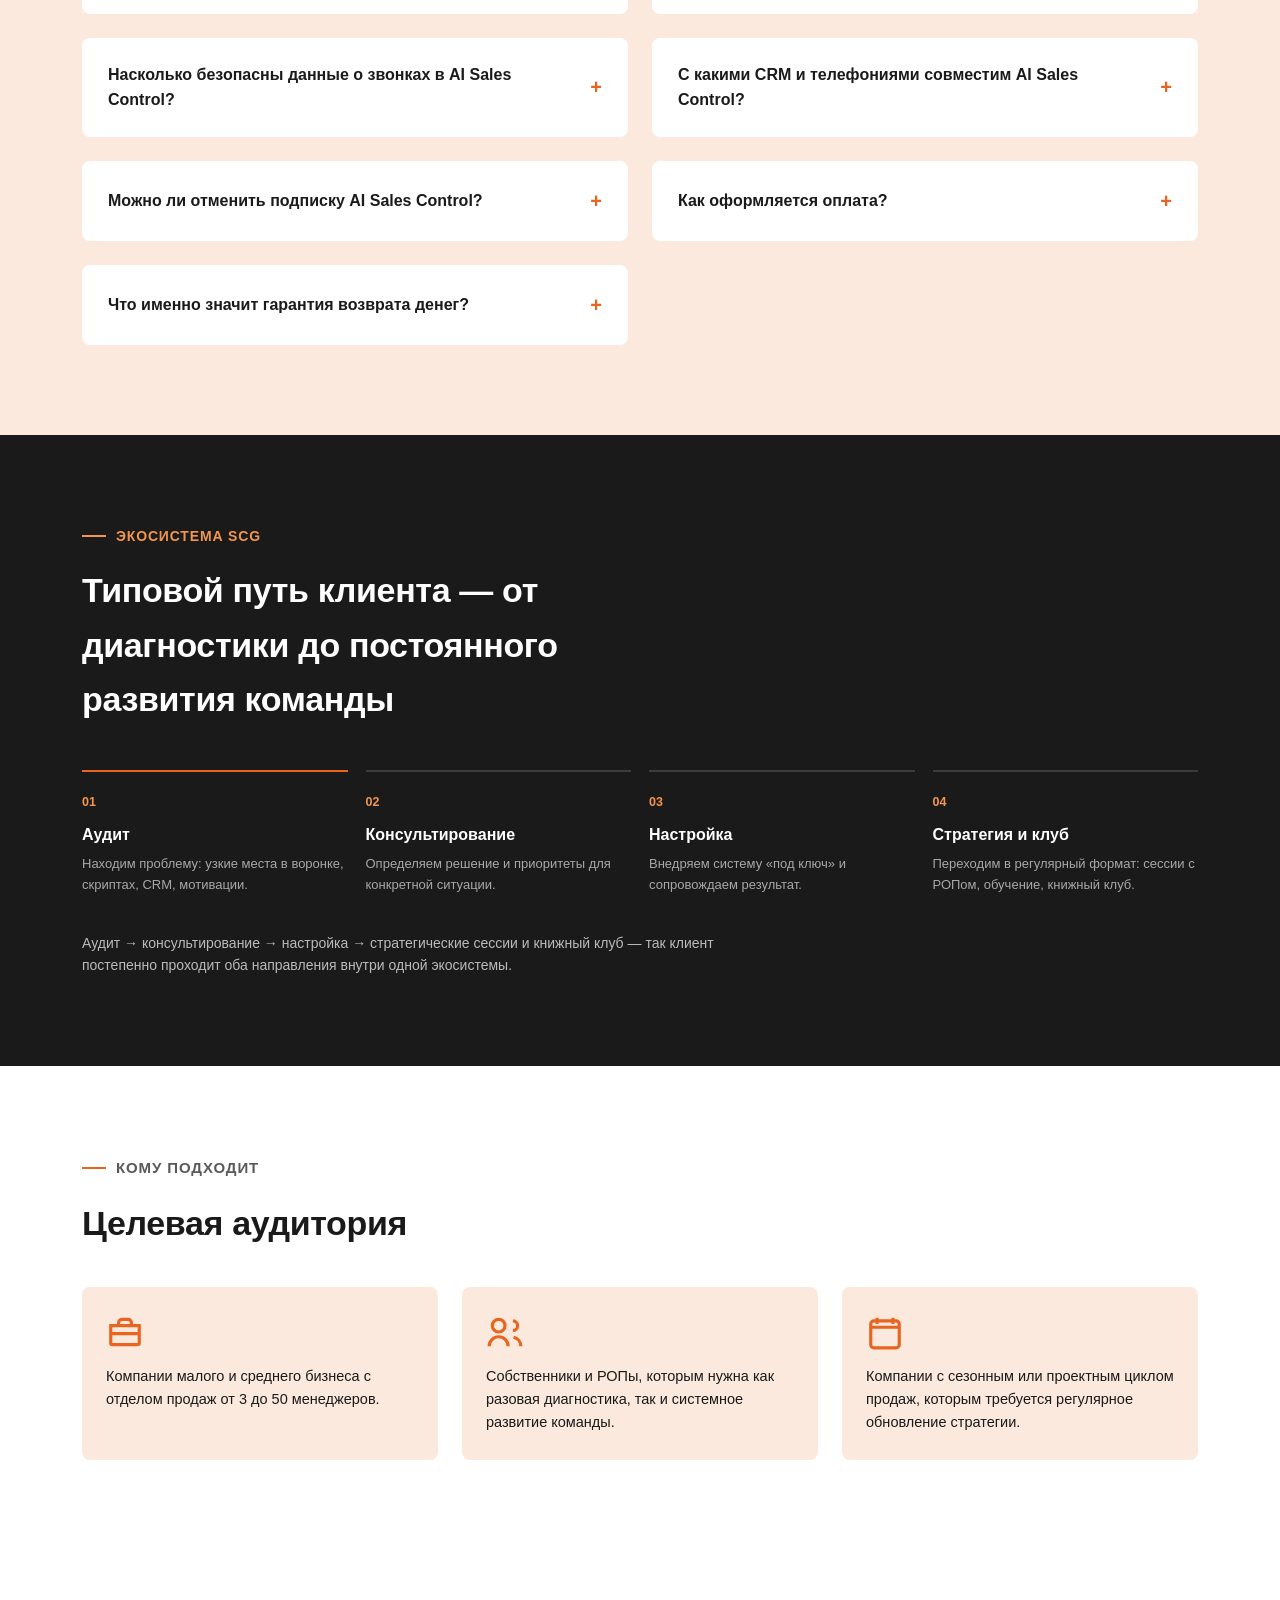
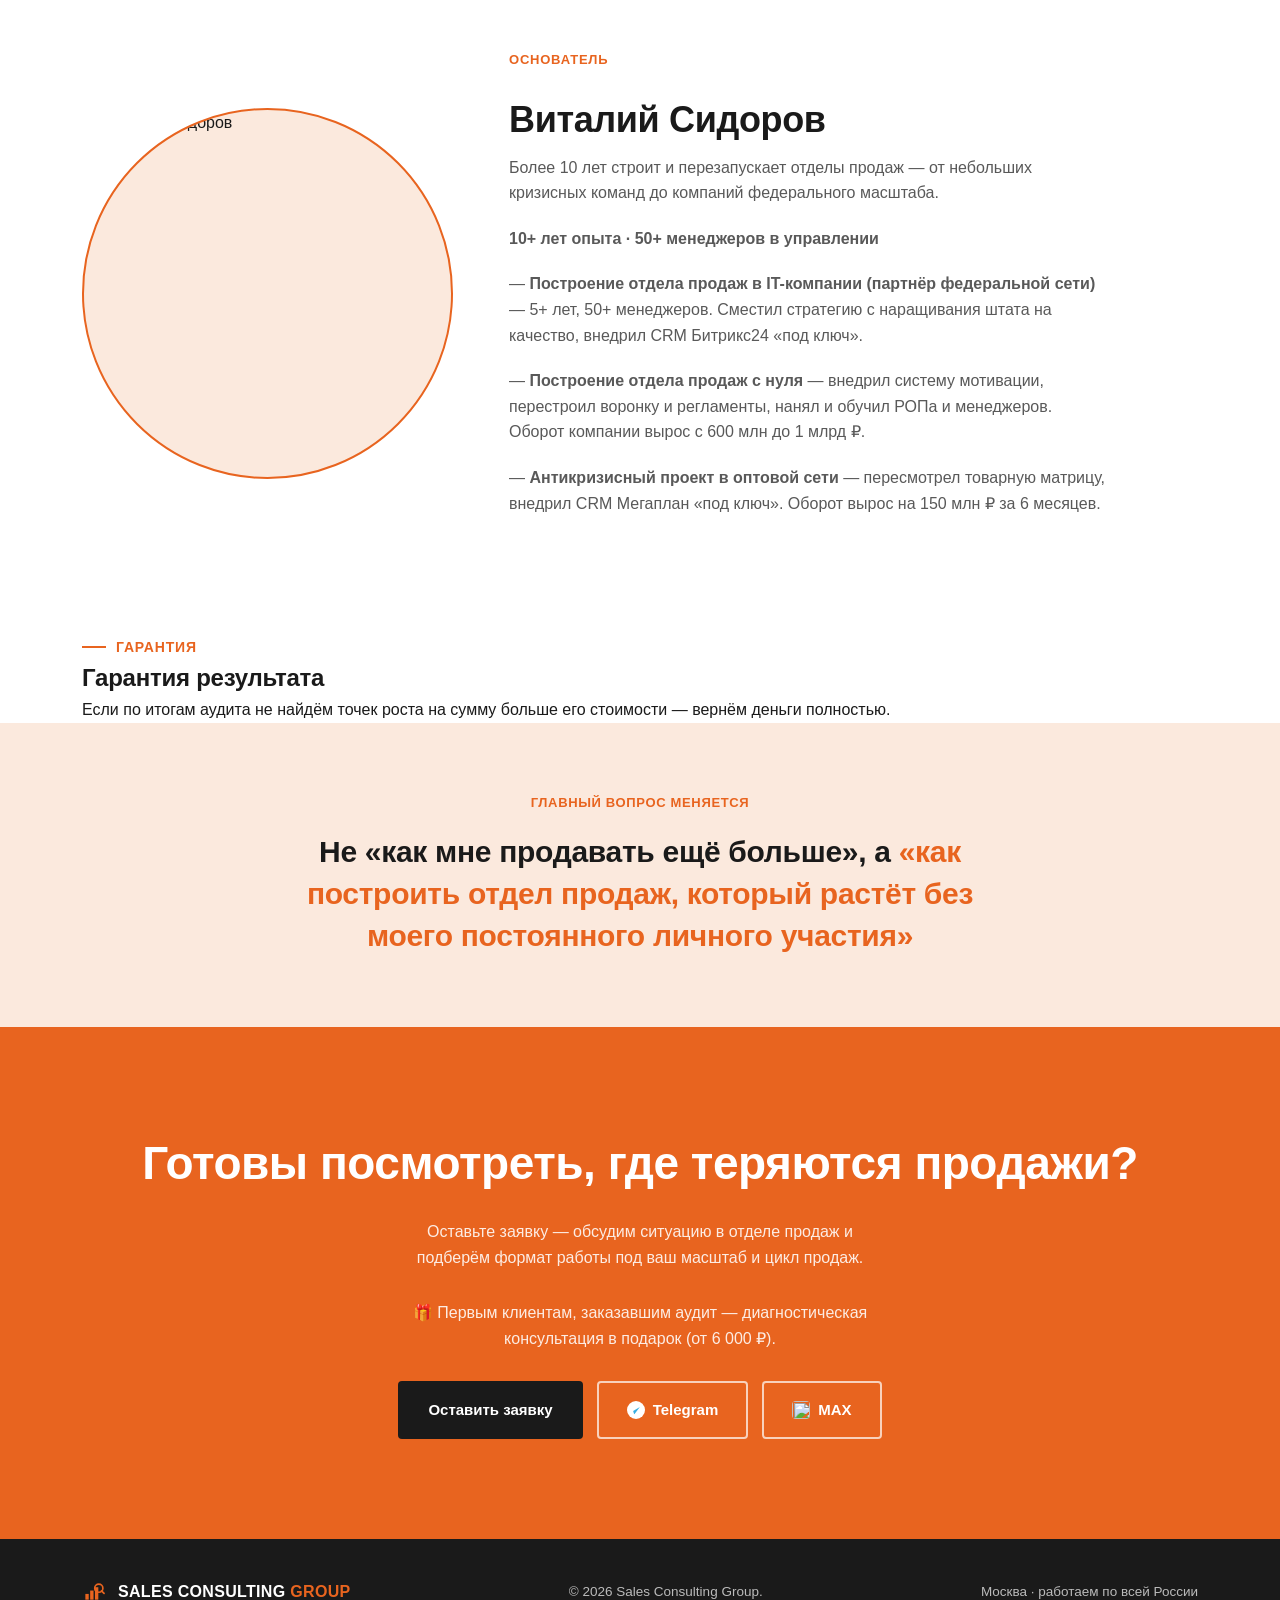
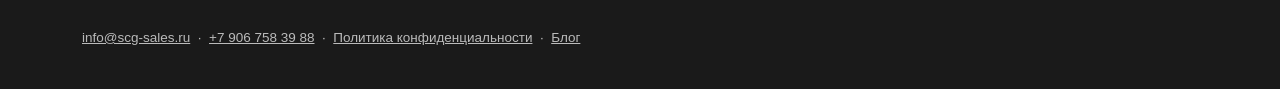
==== commit 455ab0ac: "Update index.html" ====
--- a/index.html
+++ b/index.html
@@ -356,7 +356,7 @@
     </div>
     <nav class="links">
       <a href="#directions">Направления</a>
-     <a href="#ai-control">Контроль качества</a>
+     <td>SCG Sales Control</td>
       <a href="#signs">Когда это нужно</a>
       <a href="#faq">Вопросы</a>
       <a href="/blog.html">Блог</a>
@@ -682,11 +682,11 @@
           <td>по запросу</td>
         </tr>
         <tr>
-          <td>AI Sales Control</td>
-          <td>Постоянный автоконтроль звонков</td>
+          <td>SCG Sales Control</td>
+          <td>Постоянный контроль качества звонков</td>
           <td>подписка</td>
           <td>Еженедельные отчёты по звонкам менеджеров</td>
-          <td>от 35 000 ₽/мес</td>
+          <td>от 17 900 ₽/мес</td>
         </tr>
       </table>
     </div>
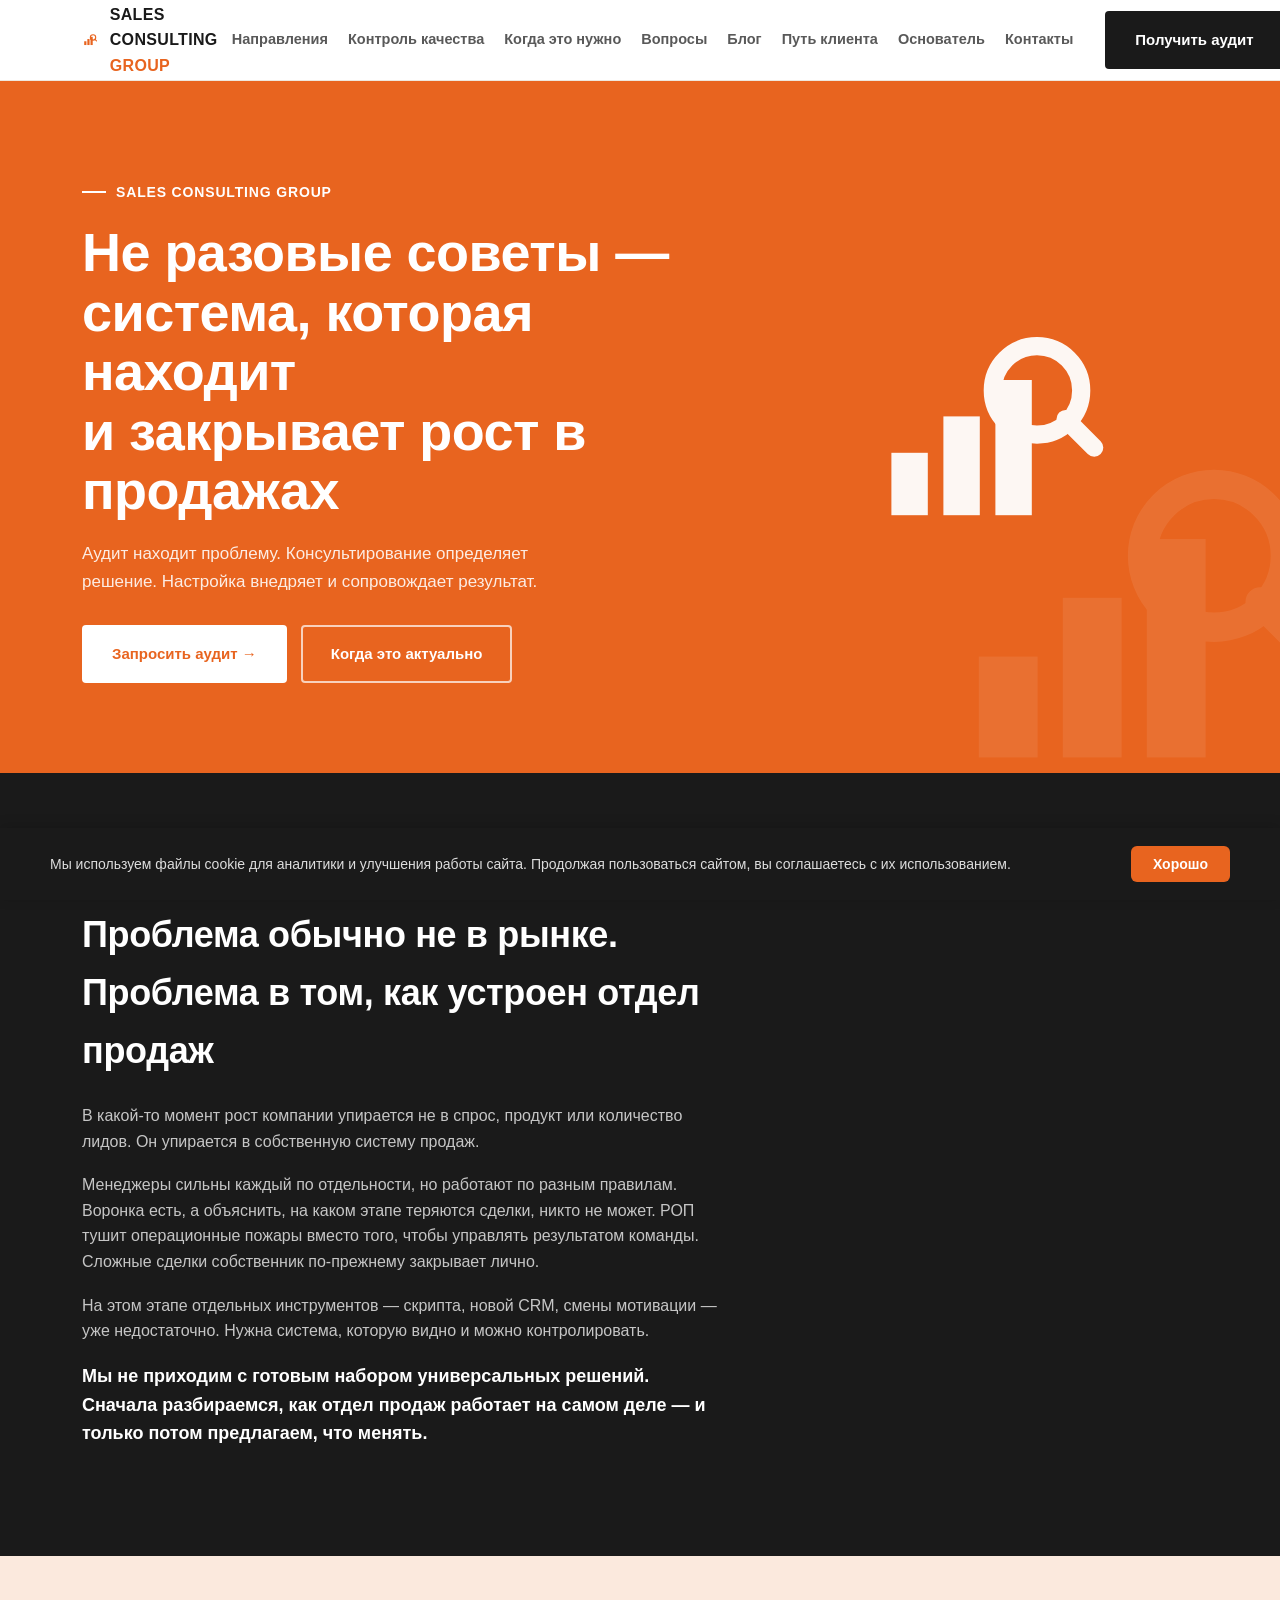
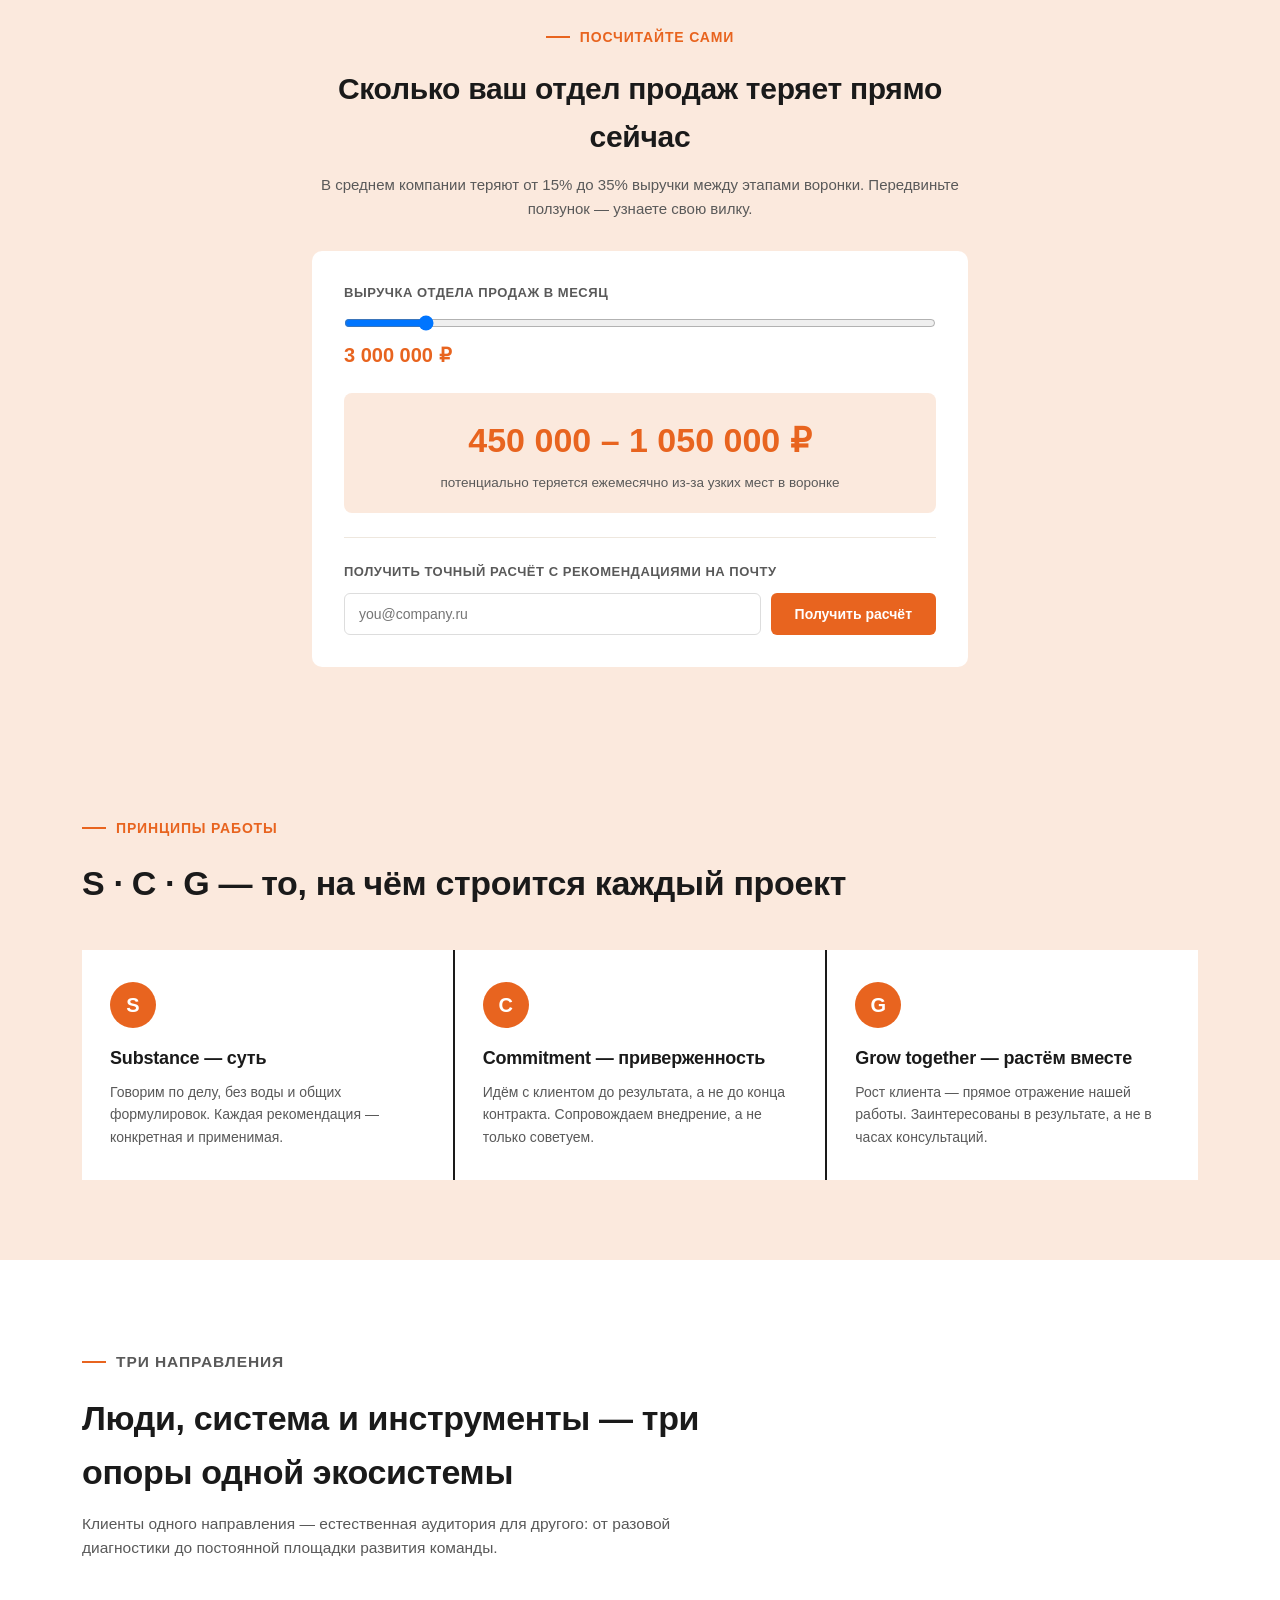
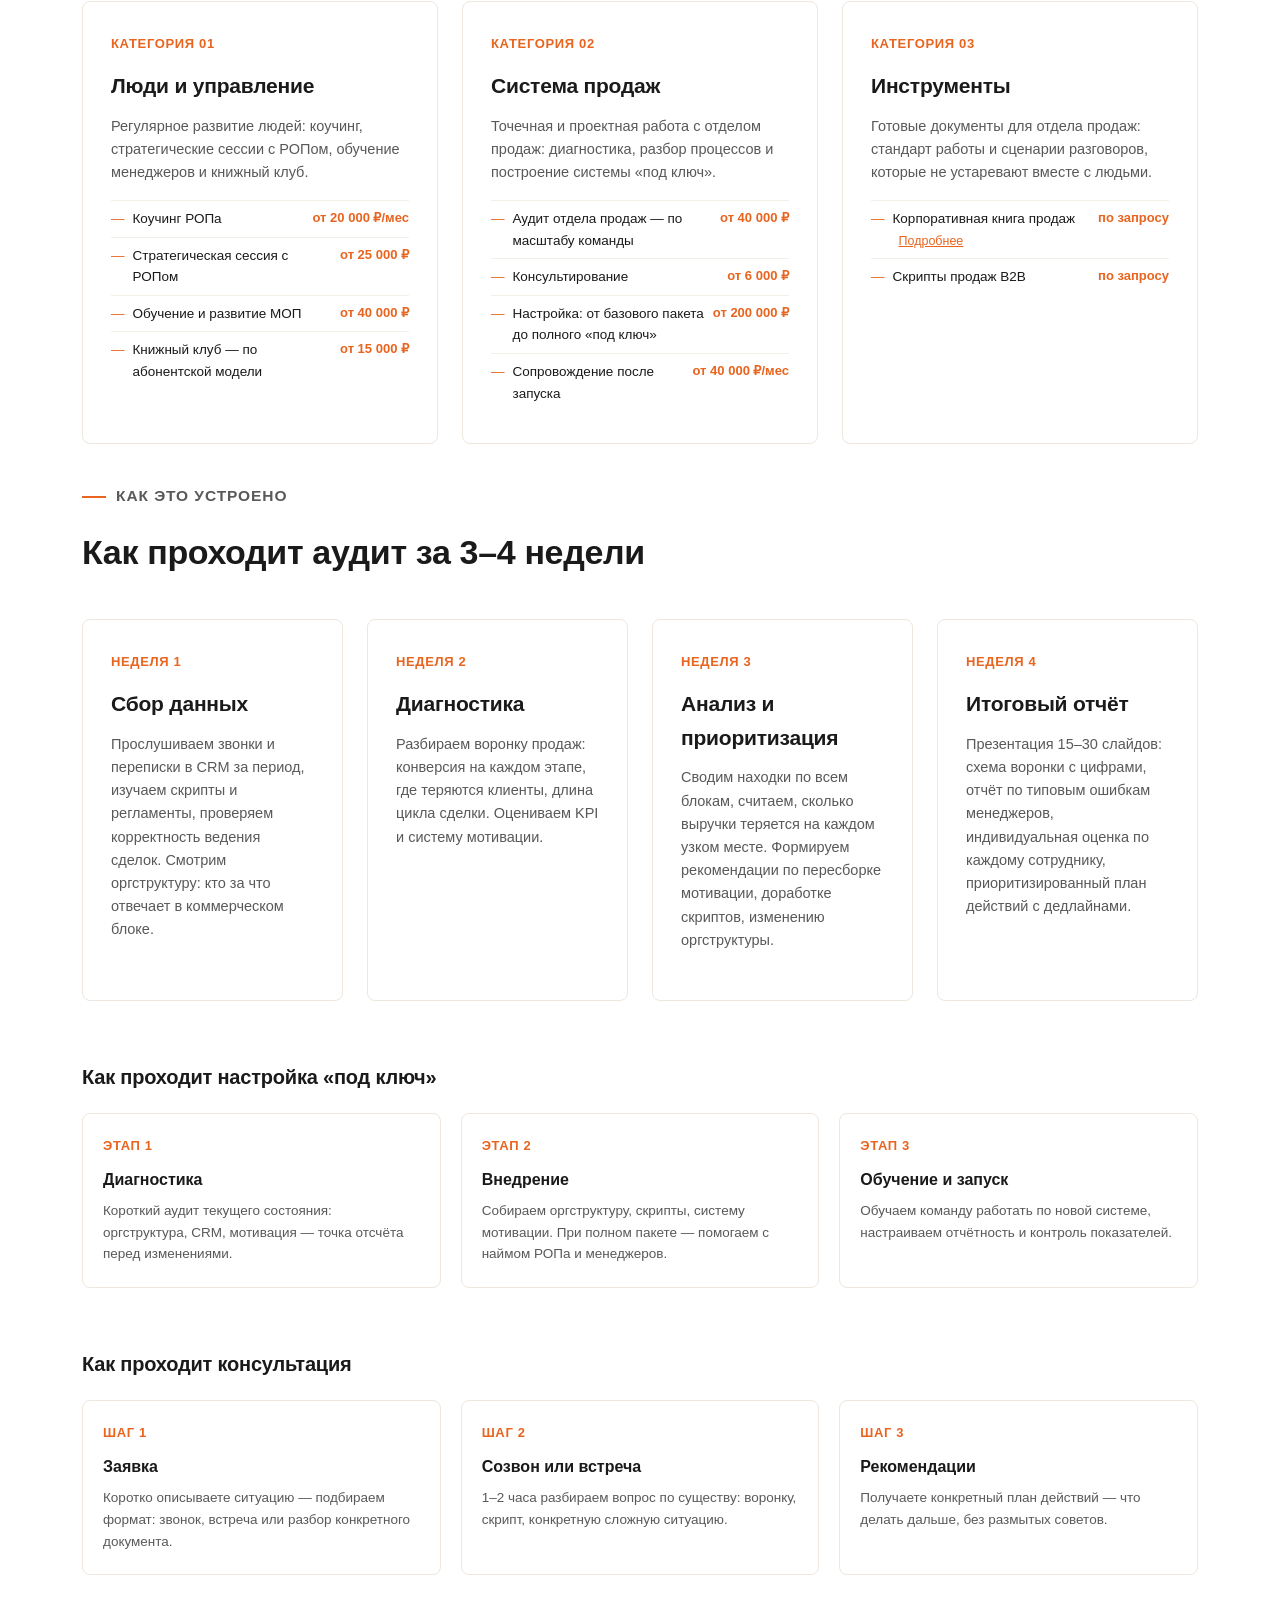
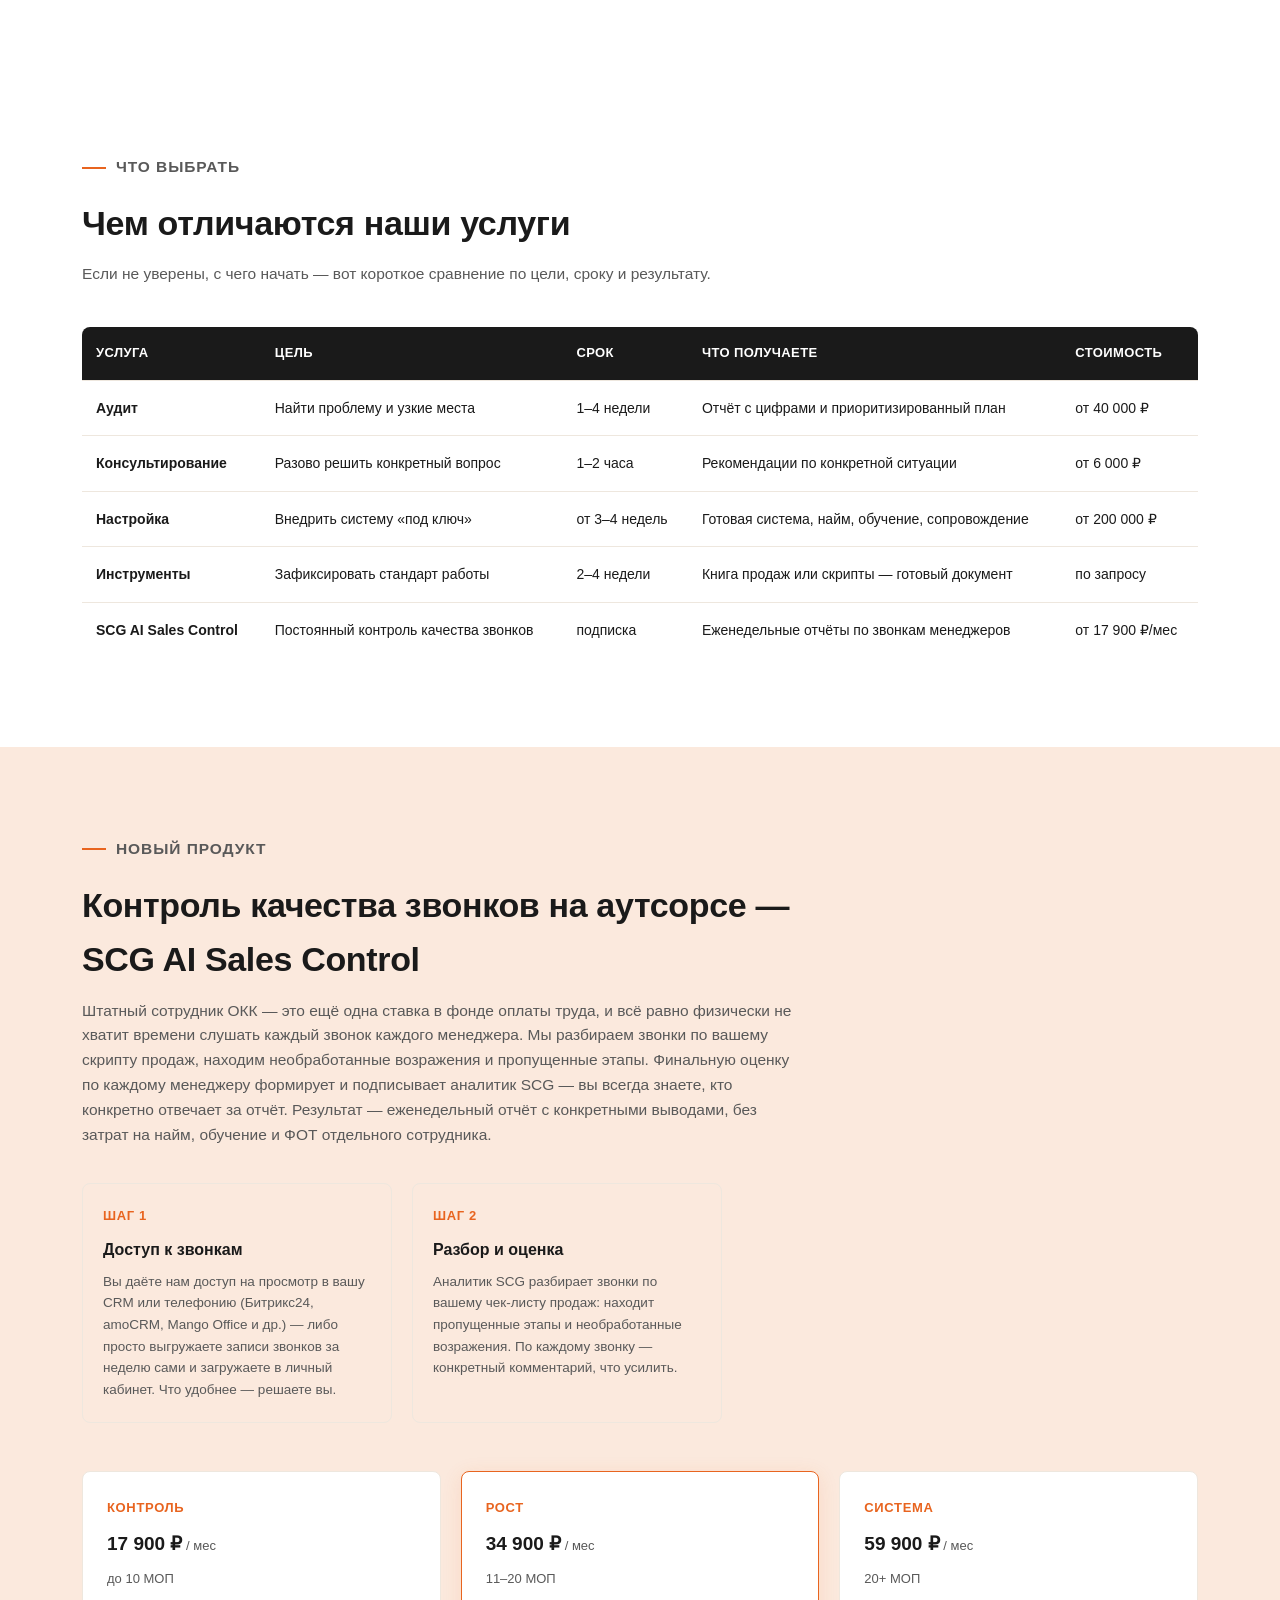
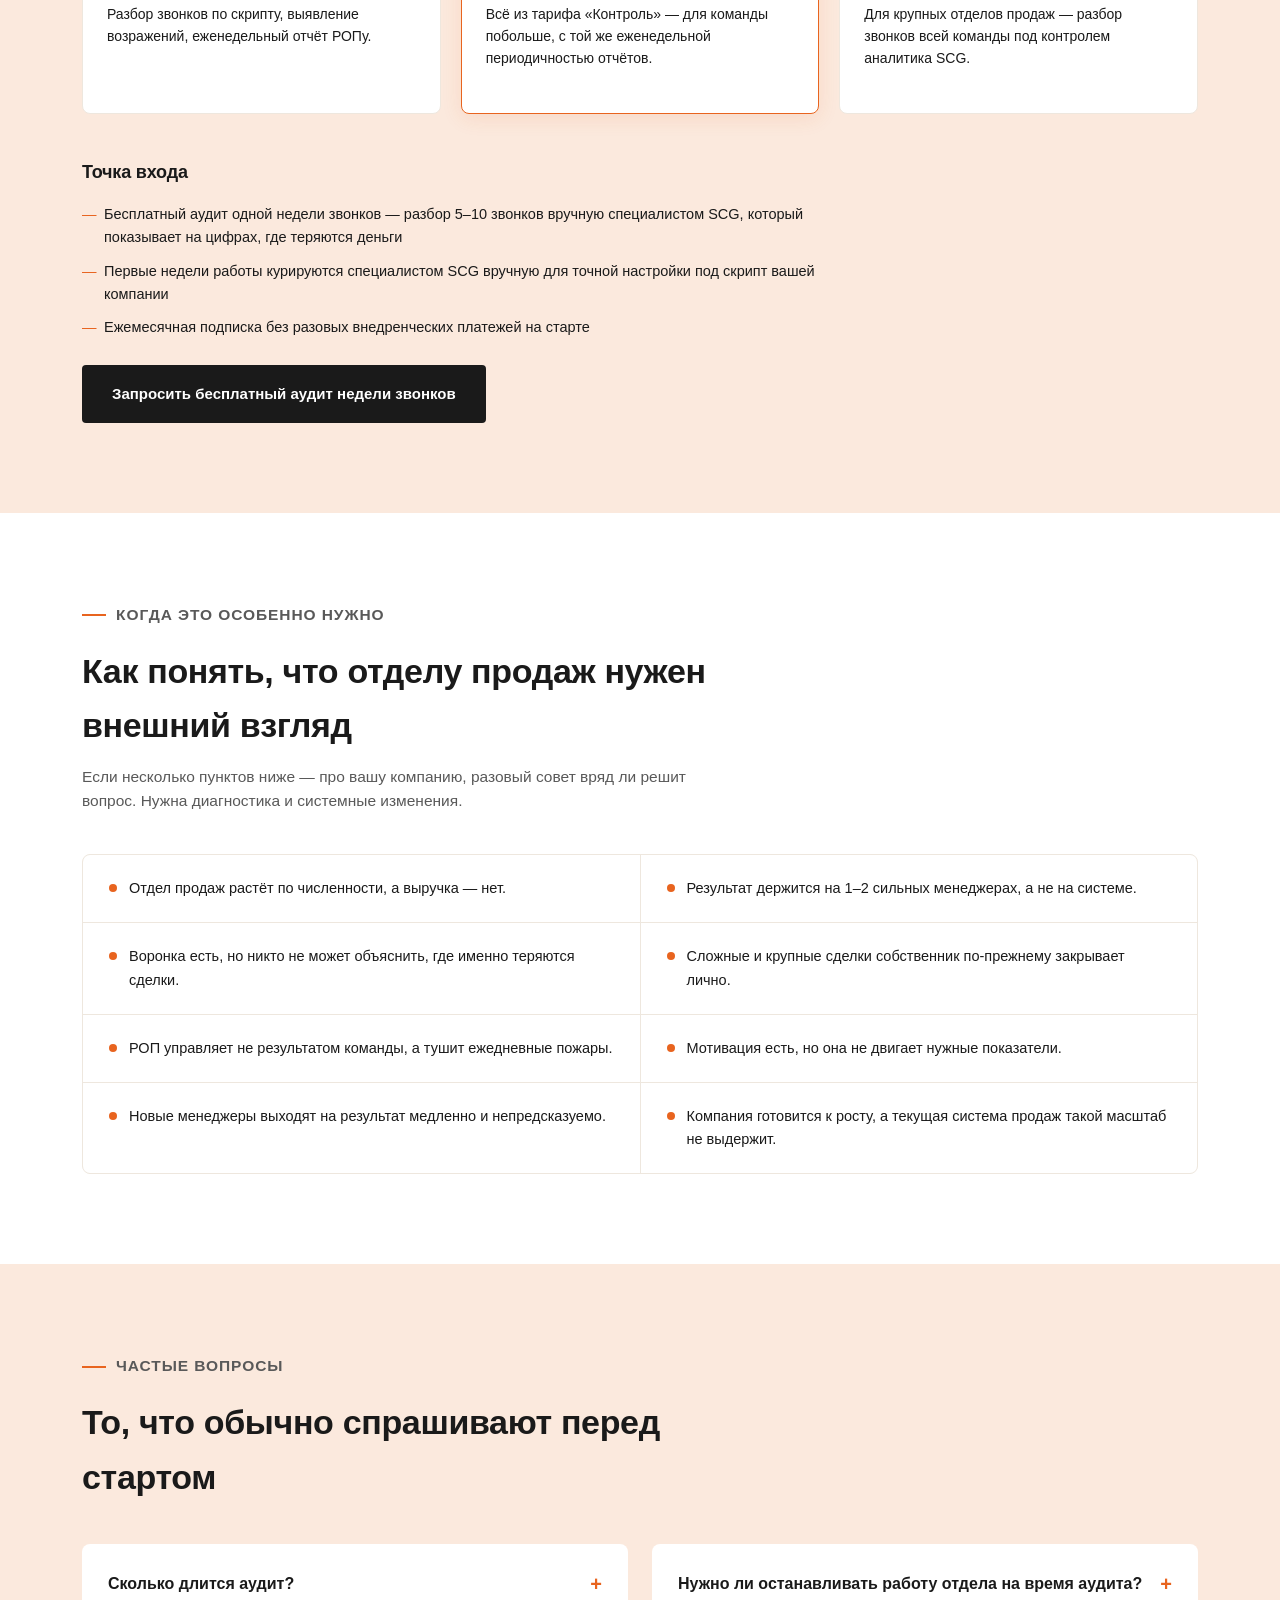
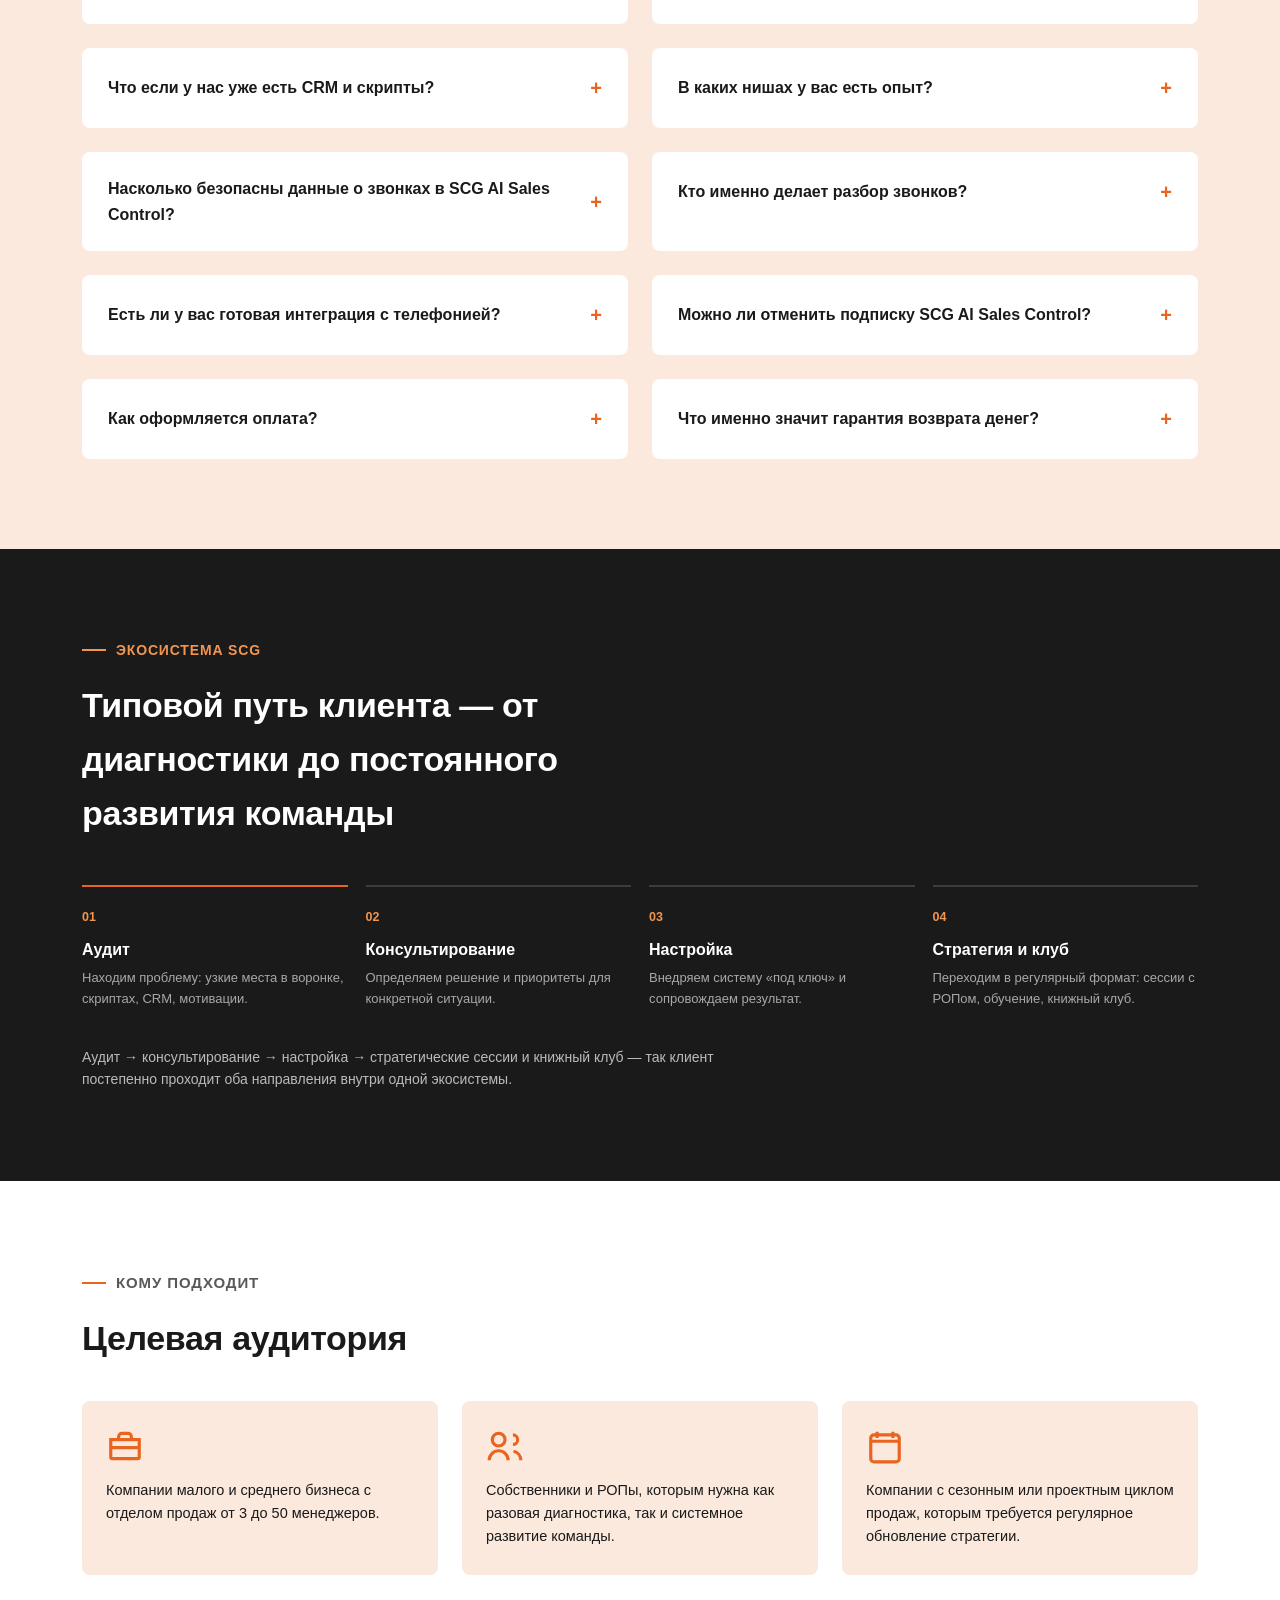
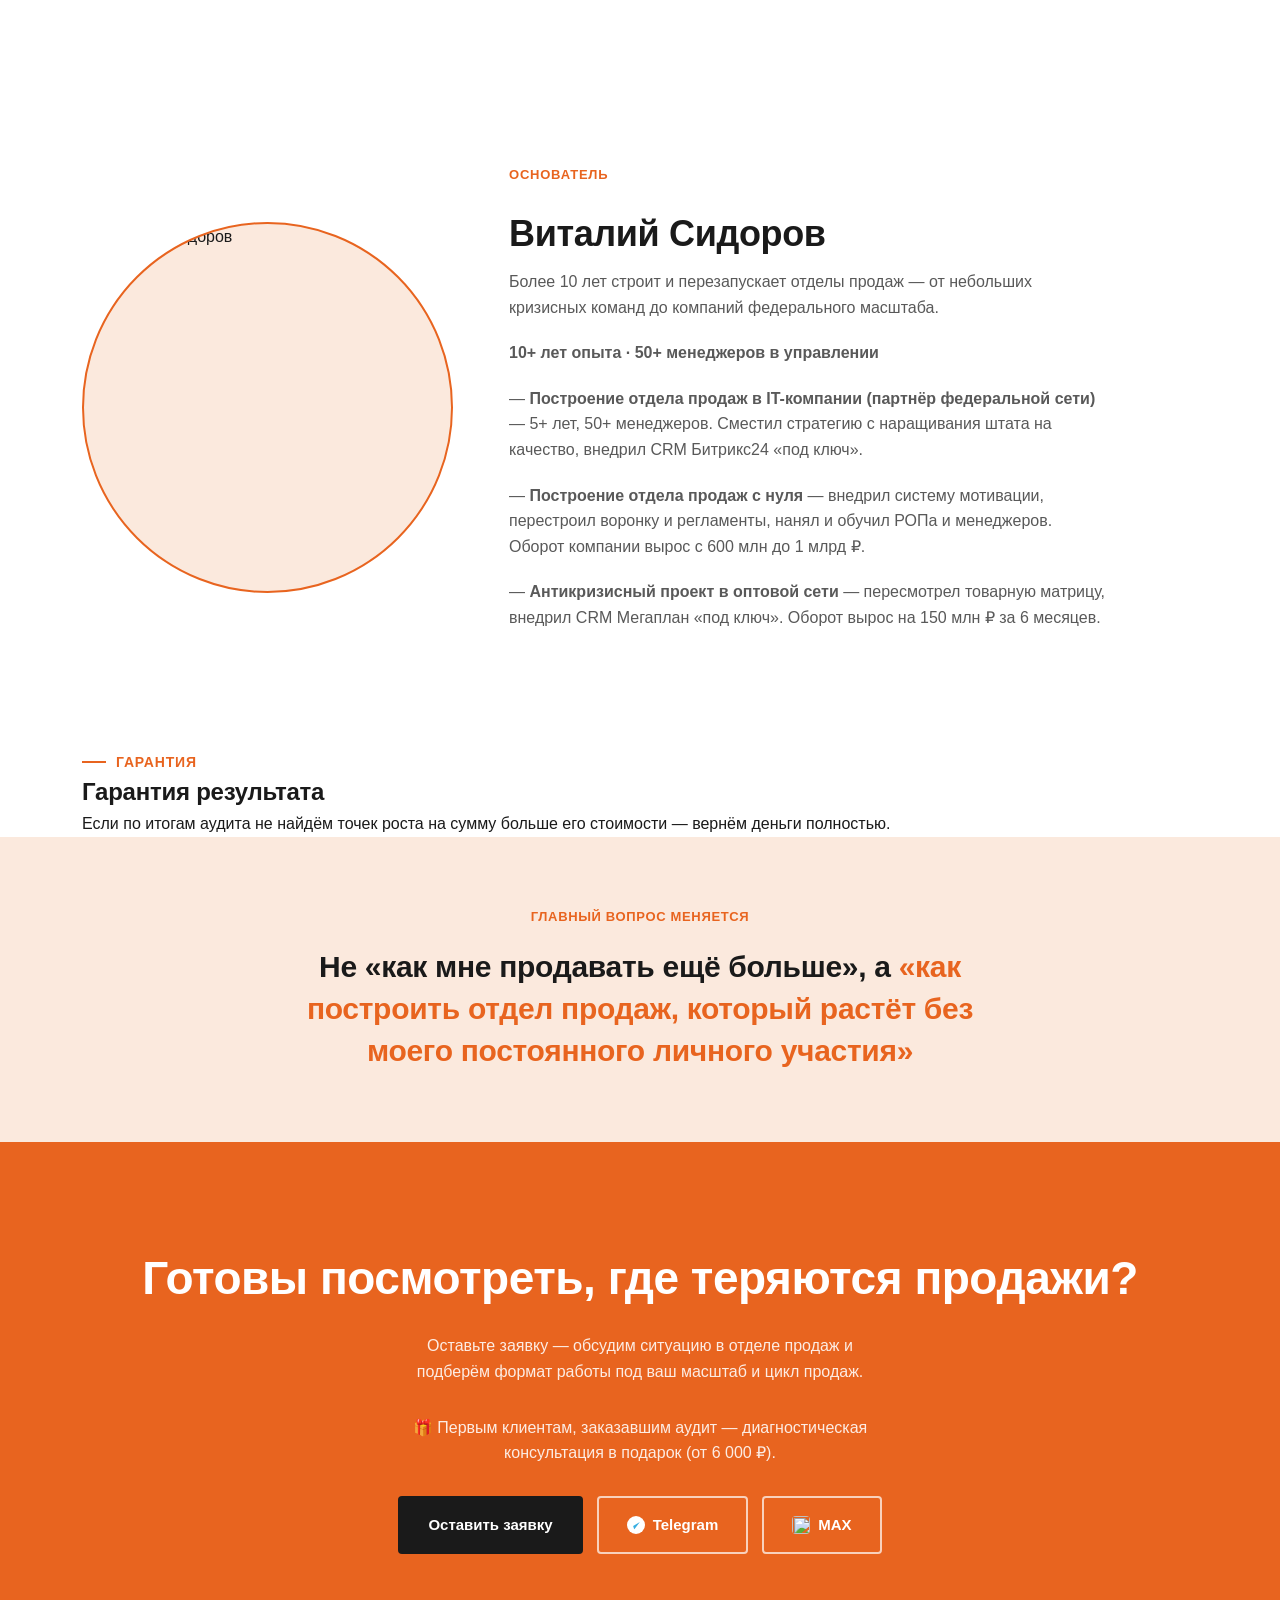
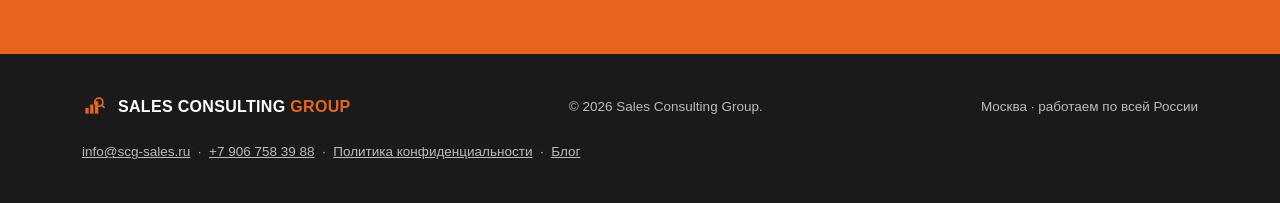
==== commit a434225d: "Update index.html" ====
--- a/index.html
+++ b/index.html
@@ -356,7 +356,7 @@
     </div>
     <nav class="links">
       <a href="#directions">Направления</a>
-     <td>SCG Sales Control</td>
+      <a href="#ai-control">Контроль качества</a>
       <a href="#signs">Когда это нужно</a>
       <a href="#faq">Вопросы</a>
       <a href="/blog.html">Блог</a>
@@ -364,7 +364,7 @@
       <a href="#founder">Основатель</a>
       <a href="#contact">Контакты</a>
     </nav>
-    <a href="#contact" class="btn btn-primary" onclick="openModal();return false;">Получить аудит</a>
+    <a href="#contact" class="btn btn-primary" style="margin-left:32px;" onclick="openModal();return false;">Получить аудит</a>
   </div>
 </header>
 
@@ -682,7 +682,7 @@
           <td>по запросу</td>
         </tr>
         <tr>
-          <td>SCG Sales Control</td>
+          <td>SCG AI Sales Control</td>
           <td>Постоянный контроль качества звонков</td>
           <td>подписка</td>
           <td>Еженедельные отчёты по звонкам менеджеров</td>
@@ -697,29 +697,41 @@
   <div class="wrap">
     <div class="head reveal">
       <p class="num-label">Новый продукт</p>
-      <h2 style="margin-top:16px;">SCG AI Sales Control — автоматический контроль звонков на базе ИИ</h2>
-      <p>Разбор каждого звонка каждого менеджера — то, на что у РОПа физически не хватает времени. Продукт анализирует звонки по вашему скрипту продаж, находит необработанные возражения и присылает еженедельный отчёт с конкретными выводами — без найма отдельного аналитика по контролю качества.</p>
+      <h2 style="margin-top:16px;">Контроль качества звонков на аутсорсе — SCG AI Sales Control</h2>
+      <p>Штатный сотрудник ОКК — это ещё одна ставка в фонде оплаты труда, и всё равно физически не хватит времени слушать каждый звонок каждого менеджера. Мы разбираем звонки по вашему скрипту продаж, находим необработанные возражения и пропущенные этапы. Финальную оценку по каждому менеджеру формирует и подписывает аналитик SCG — вы всегда знаете, кто конкретно отвечает за отчёт. Результат — еженедельный отчёт с конкретными выводами, без затрат на найм, обучение и ФОТ отдельного сотрудника.</p>
     </div>
 
     <div class="process-mini" style="grid-template-columns:repeat(2,1fr); max-width:640px;">
       <div class="pm-step reveal">
         <span class="n">Шаг 1</span>
-        <h4>Транскрибация</h4>
-        <p>Интеграция с телефонией (Mango Office, UIS, Битрикс24) или загрузка записей вручную на старте.</p>
+        <h4>Доступ к звонкам</h4>
+        <p>Вы даёте нам доступ на просмотр в вашу CRM или телефонию (Битрикс24, amoCRM, Mango Office и др.) — либо просто выгружаете записи звонков за неделю сами и загружаете в личный кабинет. Что удобнее — решаете вы.</p>
       </div>
       <div class="pm-step reveal">
         <span class="n">Шаг 2</span>
-        <h4>Оценка по скрипту</h4>
-        <p>ИИ находит пропущенные этапы и необработанные возражения по вашему чек-листу продаж.</p>
-      </div>
-    </div>
-
-    <div class="ai-tariff-grid" style="margin-top:48px; grid-template-columns:1fr; max-width:360px;">
+        <h4>Разбор и оценка</h4>
+        <p>Аналитик SCG разбирает звонки по вашему чек-листу продаж: находит пропущенные этапы и необработанные возражения. По каждому звонку — конкретный комментарий, что усилить.</p>
+      </div>
+    </div>
+
+    <div class="ai-tariff-grid" style="margin-top:48px;">
       <div class="ai-tariff reveal">
         <span class="tn">Контроль</span>
-        <h4>от 35 000 ₽<span style="font-size:13px;font-weight:400;color:var(--gray);"> / мес</span></h4>
-        <p class="aud">3–7 менеджеров</p>
-        <p class="desc">Транскрибация звонков, оценка по скрипту, выявление возражений, еженедельный отчёт РОПу.</p>
+        <h4>17 900 ₽<span style="font-size:13px;font-weight:400;color:var(--gray);"> / мес</span></h4>
+        <p class="aud">до 10 МОП</p>
+        <p class="desc">Разбор звонков по скрипту, выявление возражений, еженедельный отчёт РОПу.</p>
+      </div>
+      <div class="ai-tariff featured reveal">
+        <span class="tn">Рост</span>
+        <h4>34 900 ₽<span style="font-size:13px;font-weight:400;color:var(--gray);"> / мес</span></h4>
+        <p class="aud">11–20 МОП</p>
+        <p class="desc">Всё из тарифа «Контроль» — для команды побольше, с той же еженедельной периодичностью отчётов.</p>
+      </div>
+      <div class="ai-tariff reveal">
+        <span class="tn">Система</span>
+        <h4>59 900 ₽<span style="font-size:13px;font-weight:400;color:var(--gray);"> / мес</span></h4>
+        <p class="aud">20+ МОП</p>
+        <p class="desc">Для крупных отделов продаж — разбор звонков всей команды под контролем аналитика SCG.</p>
       </div>
     </div>
     <div class="ai-entry reveal">
@@ -778,15 +790,19 @@
         <p>Работаем с компаниями малого и среднего бизнеса с отделом продаж от 3 до 50 менеджеров — методология применима к B2B-продажам в целом, вне зависимости от отрасли.</p>
       </div>
       <div class="faq-item reveal" onclick="this.classList.toggle('open')">
-        <h4>Насколько безопасны данные о звонках в AI Sales Control?</h4>
-        <p>Записи и транскрипты звонков обрабатываются только для оценки по вашему скрипту и не передаются третьим лицам. Доступ к отчётам есть только у вас и у куратора SCG, ведущего проект.</p>
+        <h4>Насколько безопасны данные о звонках в SCG AI Sales Control?</h4>
+        <p>Доступ к вашей CRM или телефонии даётся только на просмотр и скачивание записей звонков — без прав на изменение данных. Записи и транскрипты используются только для оценки по вашему скрипту и не передаются третьим лицам. Доступ к отчётам есть только у вас и у аналитика SCG, ведущего проект.</p>
       </div>
       <div class="faq-item reveal" onclick="this.classList.toggle('open')">
-        <h4>С какими CRM и телефониями совместим AI Sales Control?</h4>
-        <p>Есть готовая интеграция с Mango Office, UIS и Битрикс24. Если у вас другая система — на старте можно загружать записи звонков вручную, пока не настроим интеграцию под вас.</p>
+        <h4>Кто именно делает разбор звонков?</h4>
+        <p>Разбор ведёт аналитик SCG — человек, который знает ваш скрипт продаж и специфику отдела. Финальная оценка всегда за ним, с конкретной аргументацией, а не общими баллами.</p>
       </div>
       <div class="faq-item reveal" onclick="this.classList.toggle('open')">
-        <h4>Можно ли отменить подписку AI Sales Control?</h4>
+        <h4>Есть ли у вас готовая интеграция с телефонией?</h4>
+        <p>Сейчас загрузка звонков — либо через доступ на просмотр в вашу CRM/телефонию, либо ручная выгрузка записей. Прямая автоматическая интеграция — в разработке.</p>
+      </div>
+      <div class="faq-item reveal" onclick="this.classList.toggle('open')">
+        <h4>Можно ли отменить подписку SCG AI Sales Control?</h4>
         <p>Да, подписку можно отменить в любой месяц: жёстких контрактов на срок нет, разовых внедренческих платежей тоже.</p>
       </div>
       <div class="faq-item reveal" onclick="this.classList.toggle('open')">
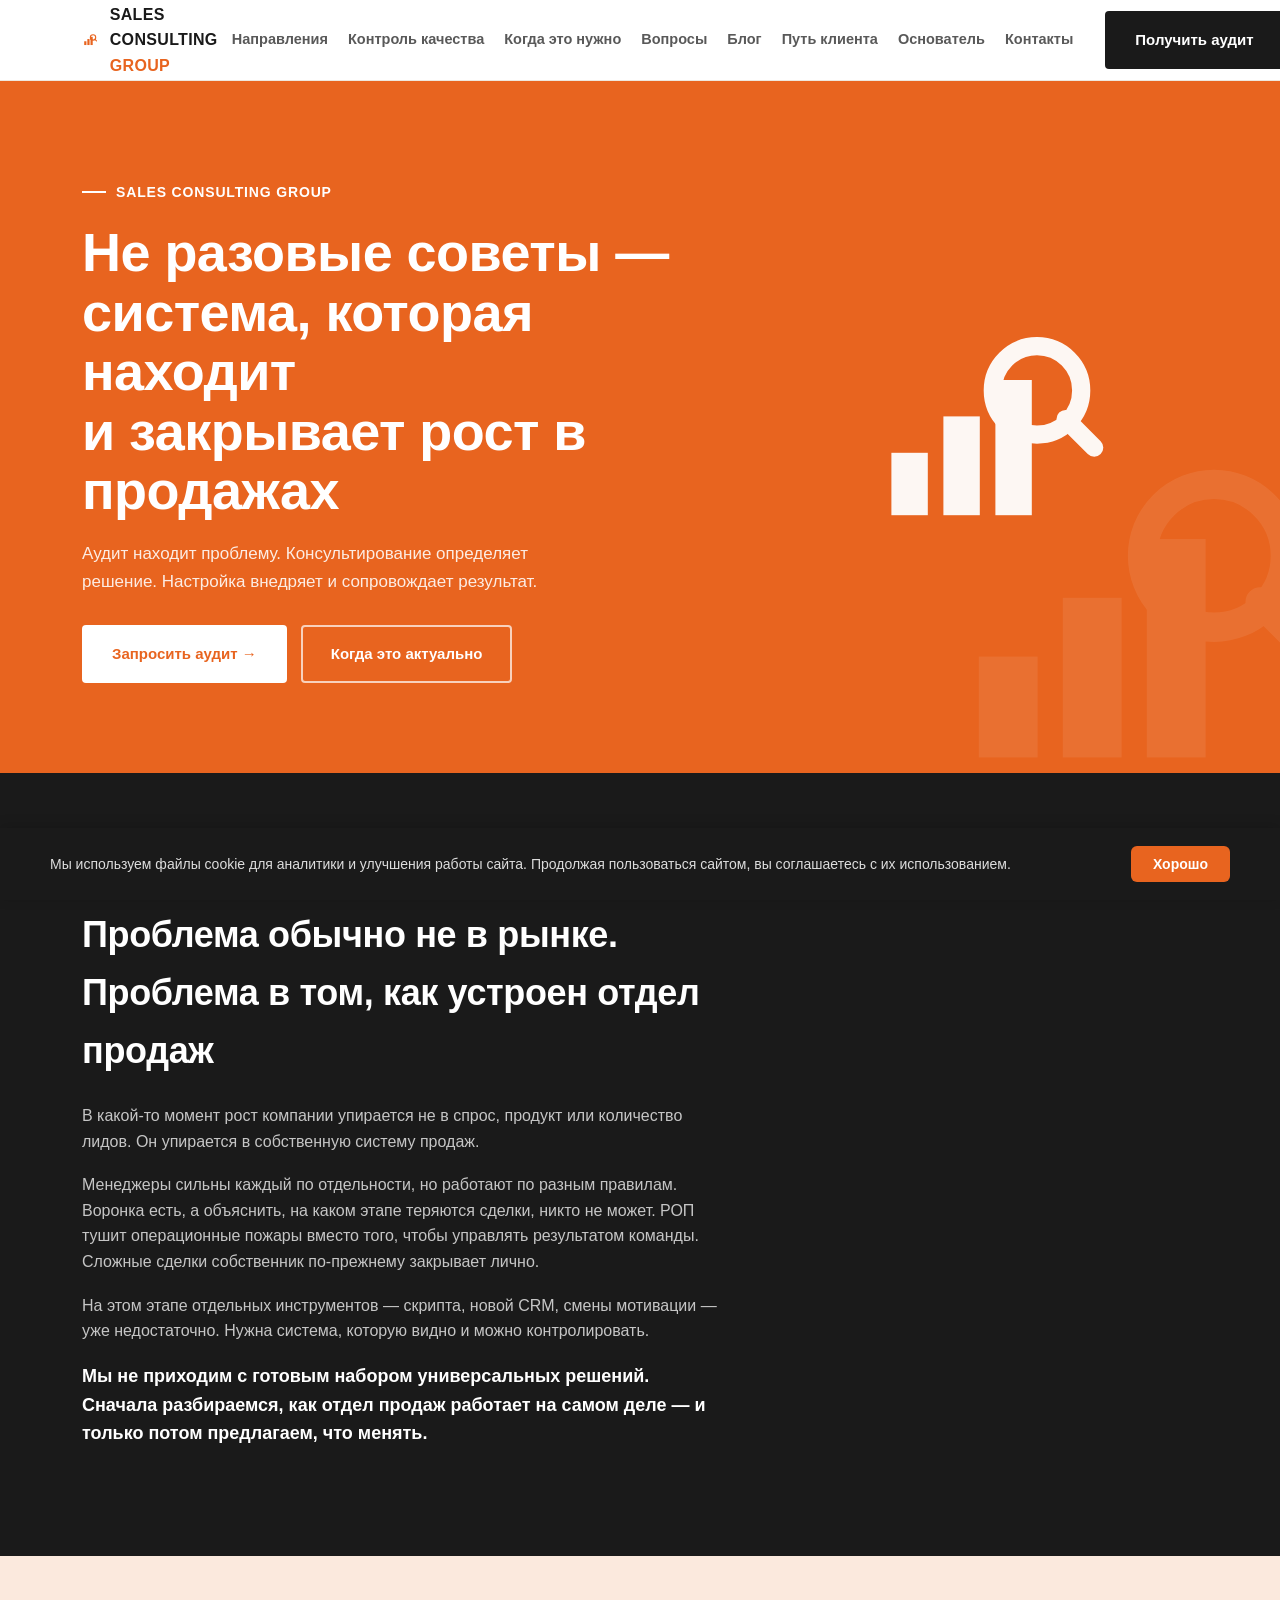
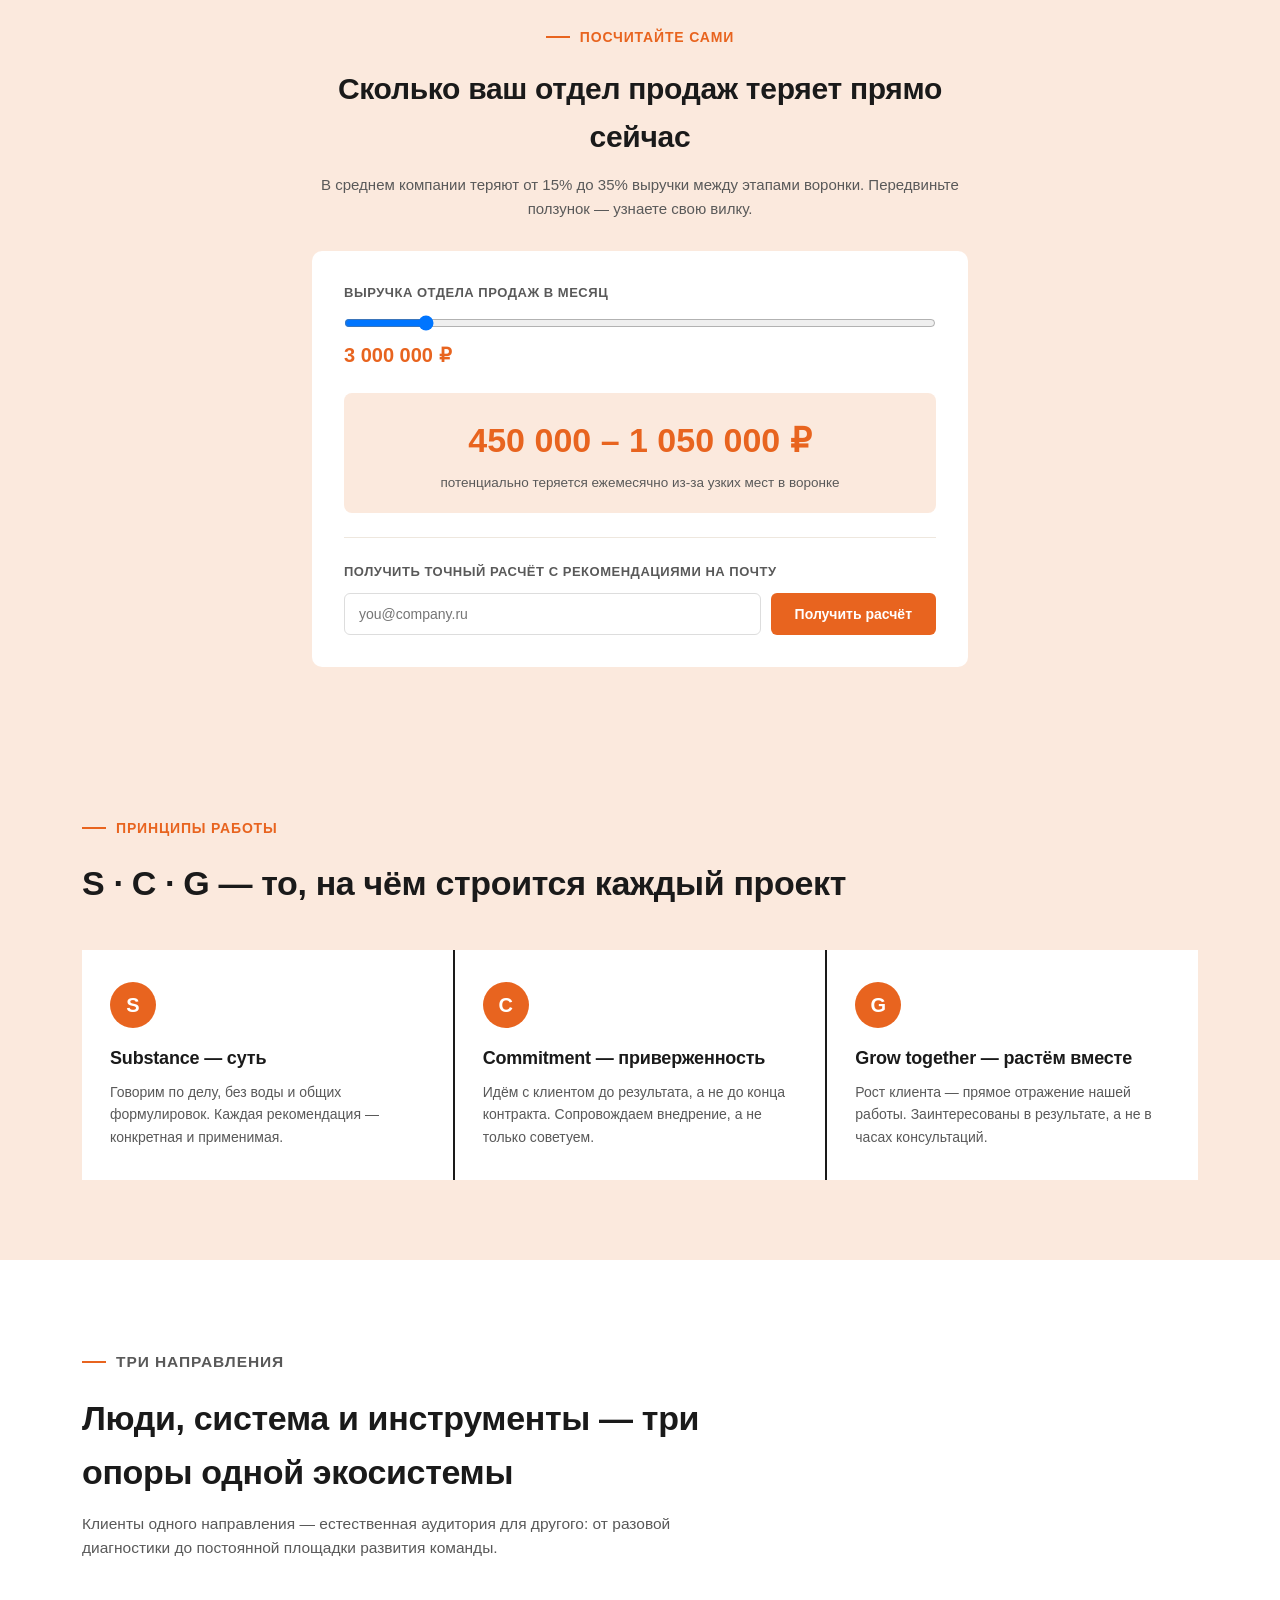
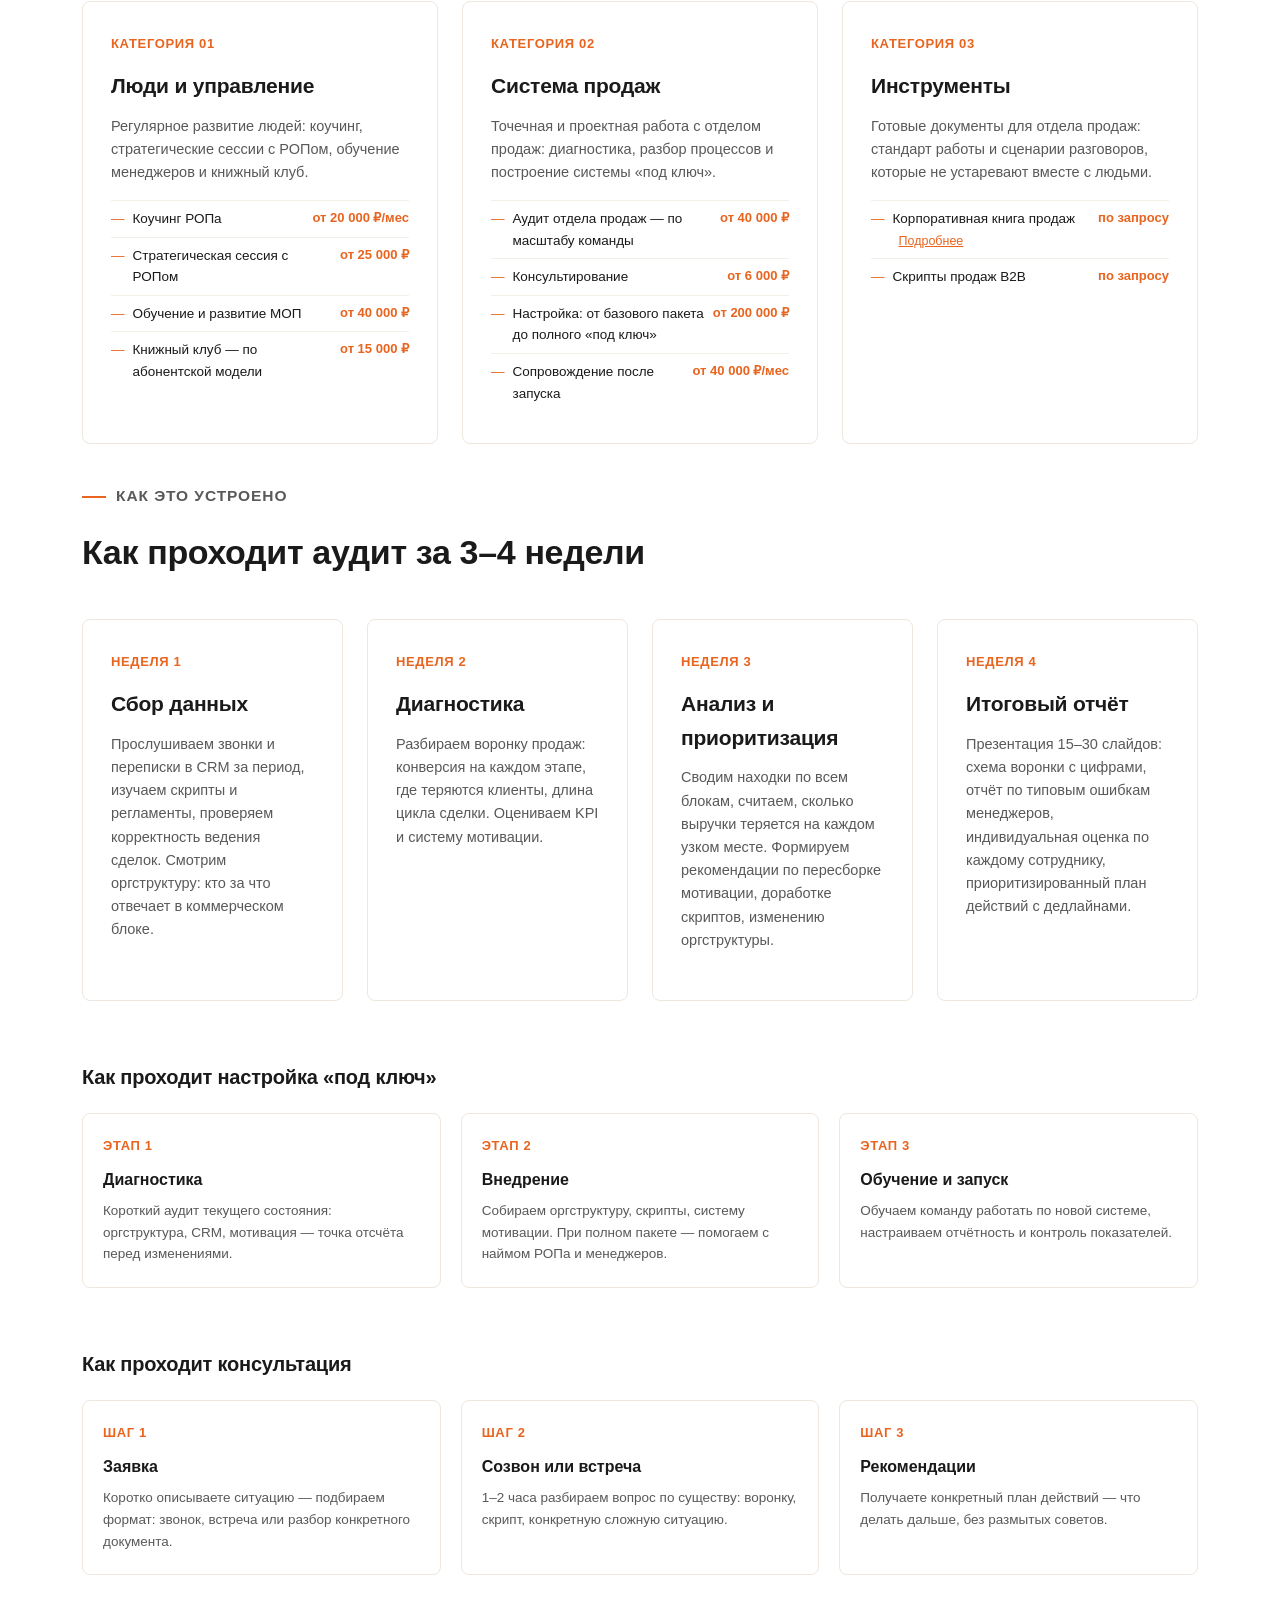
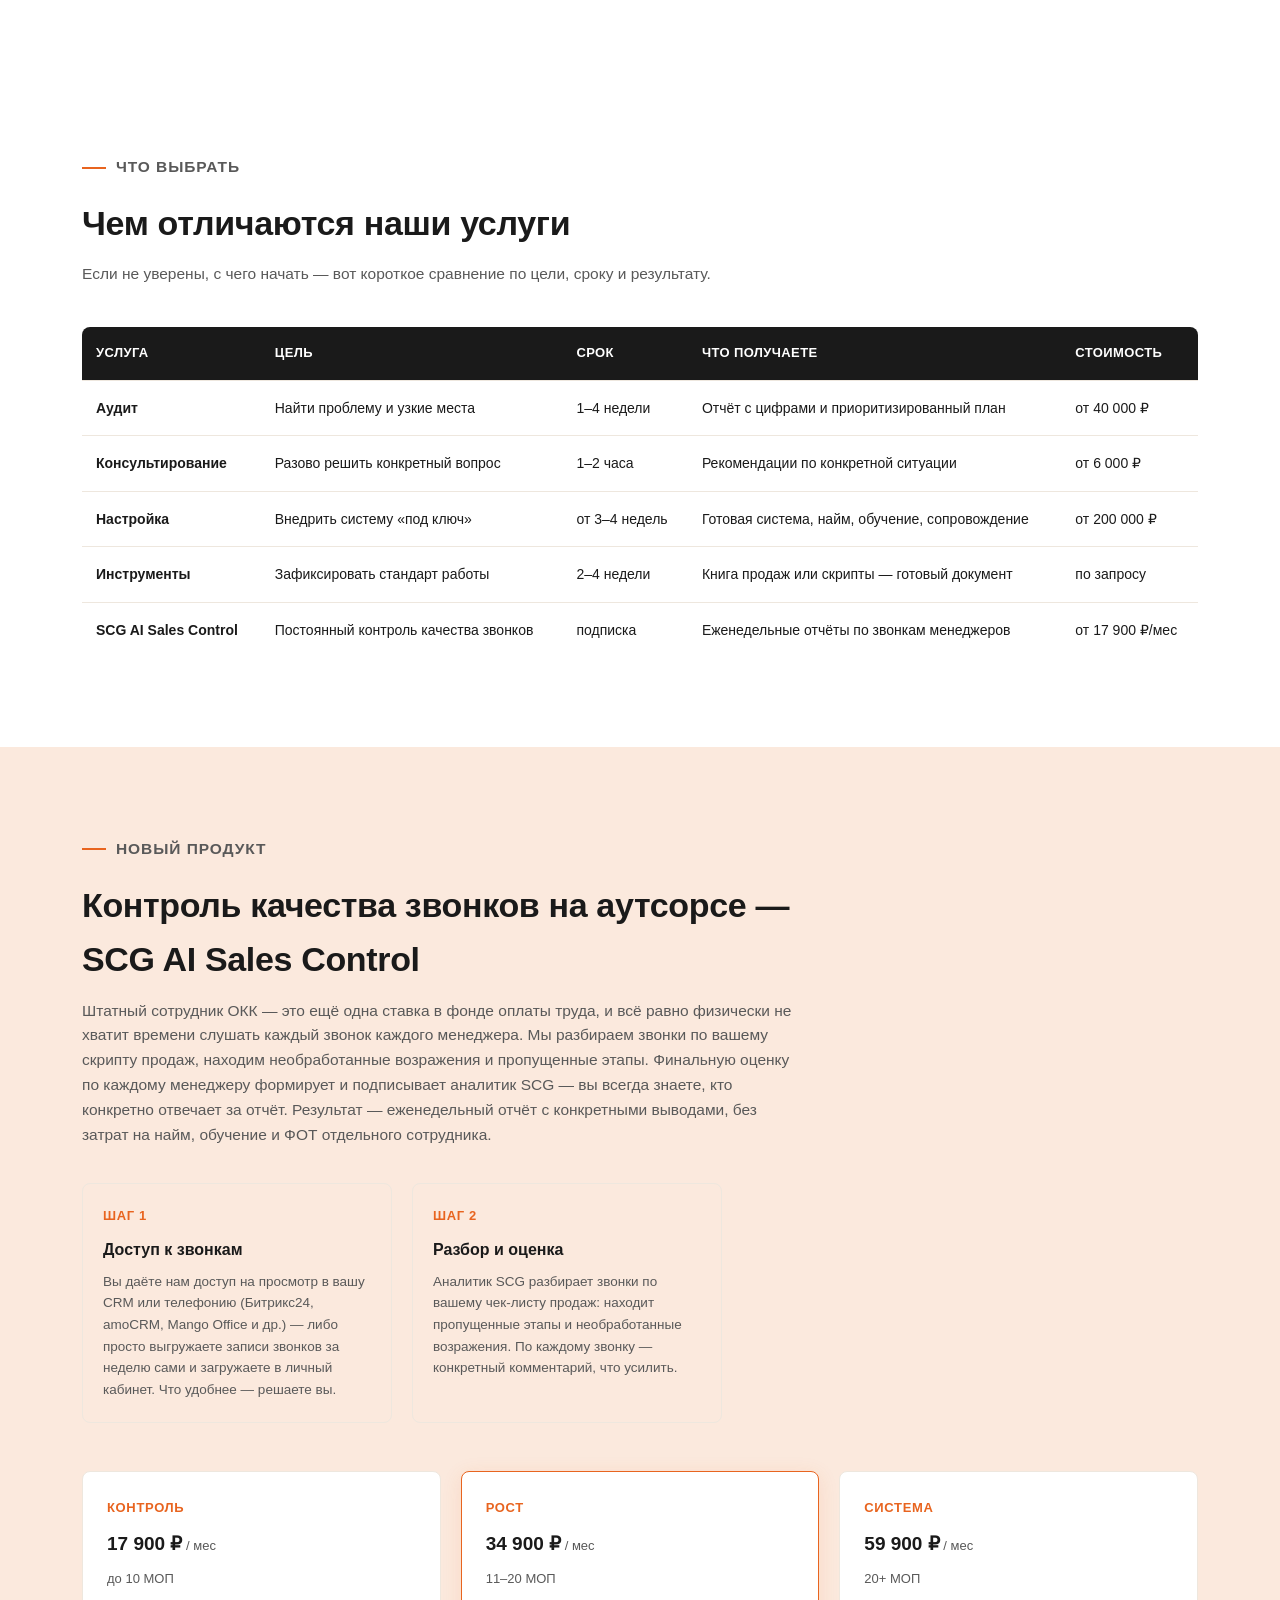
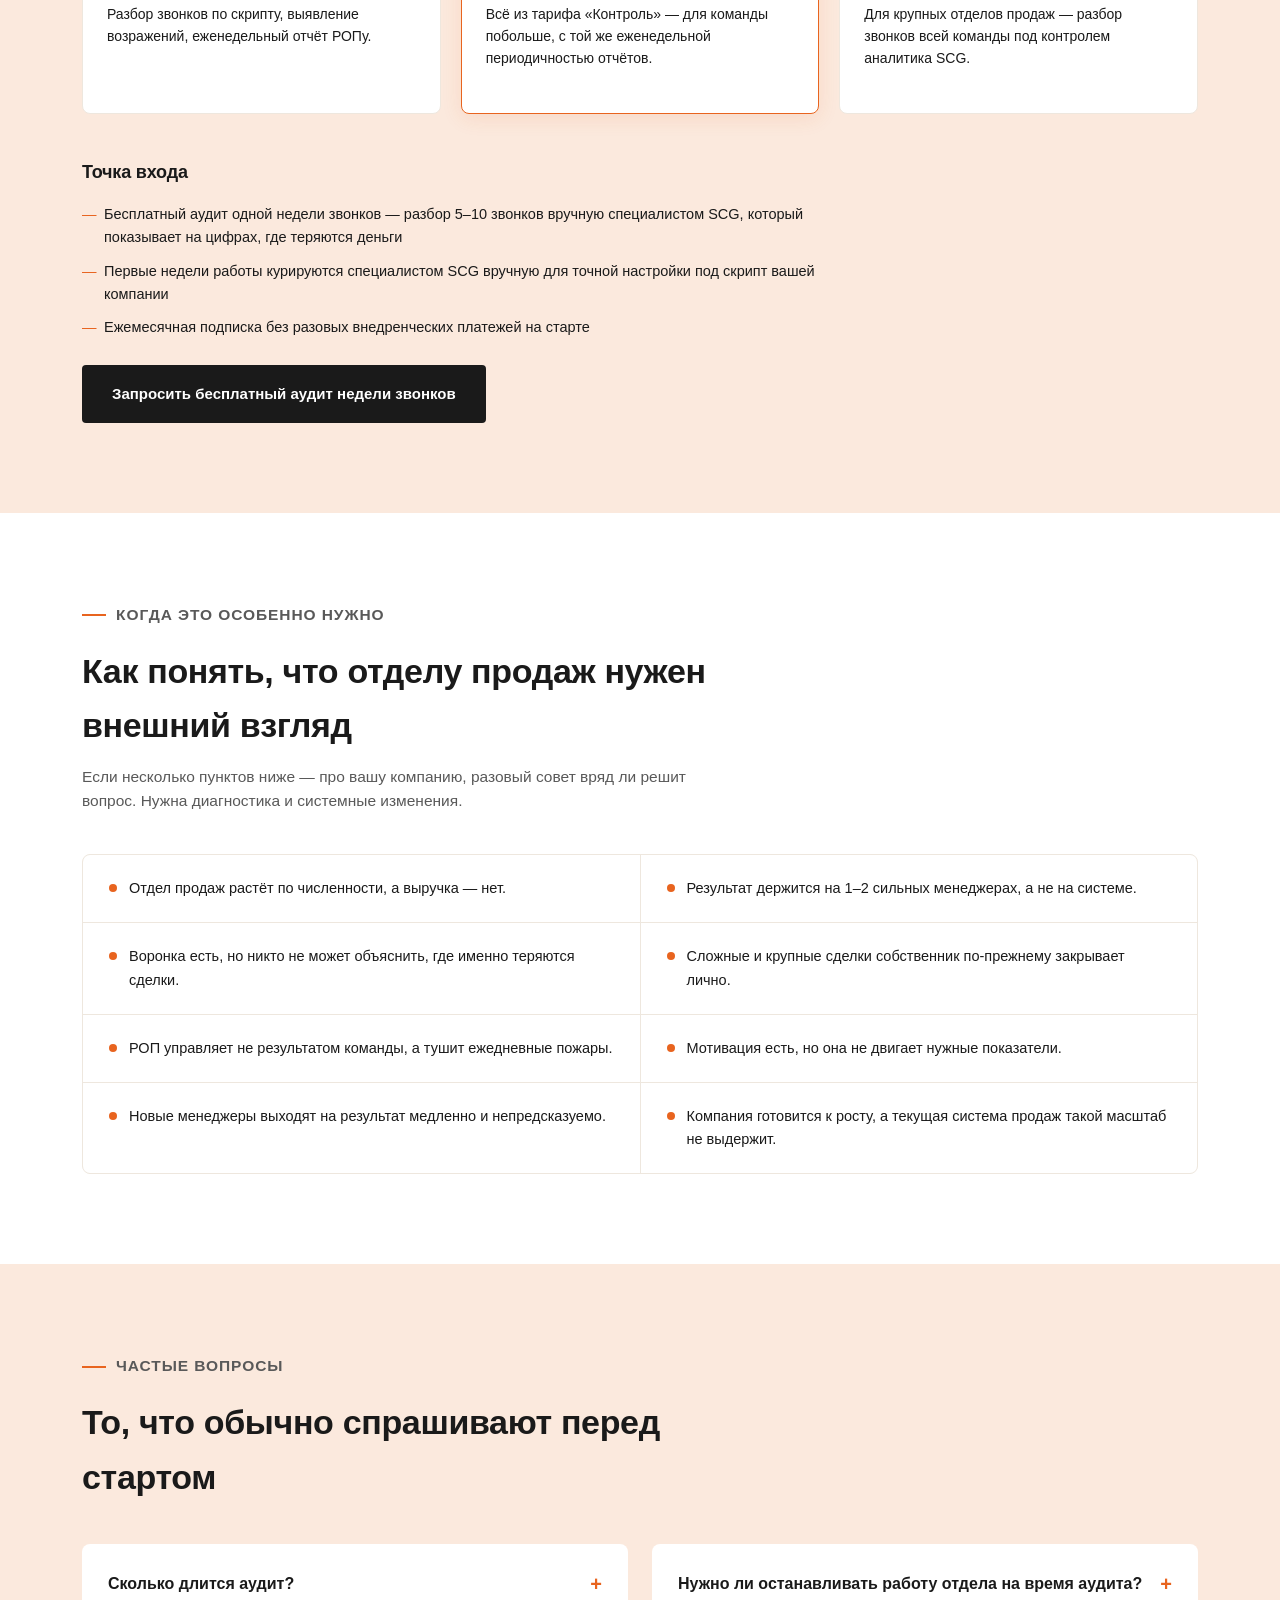
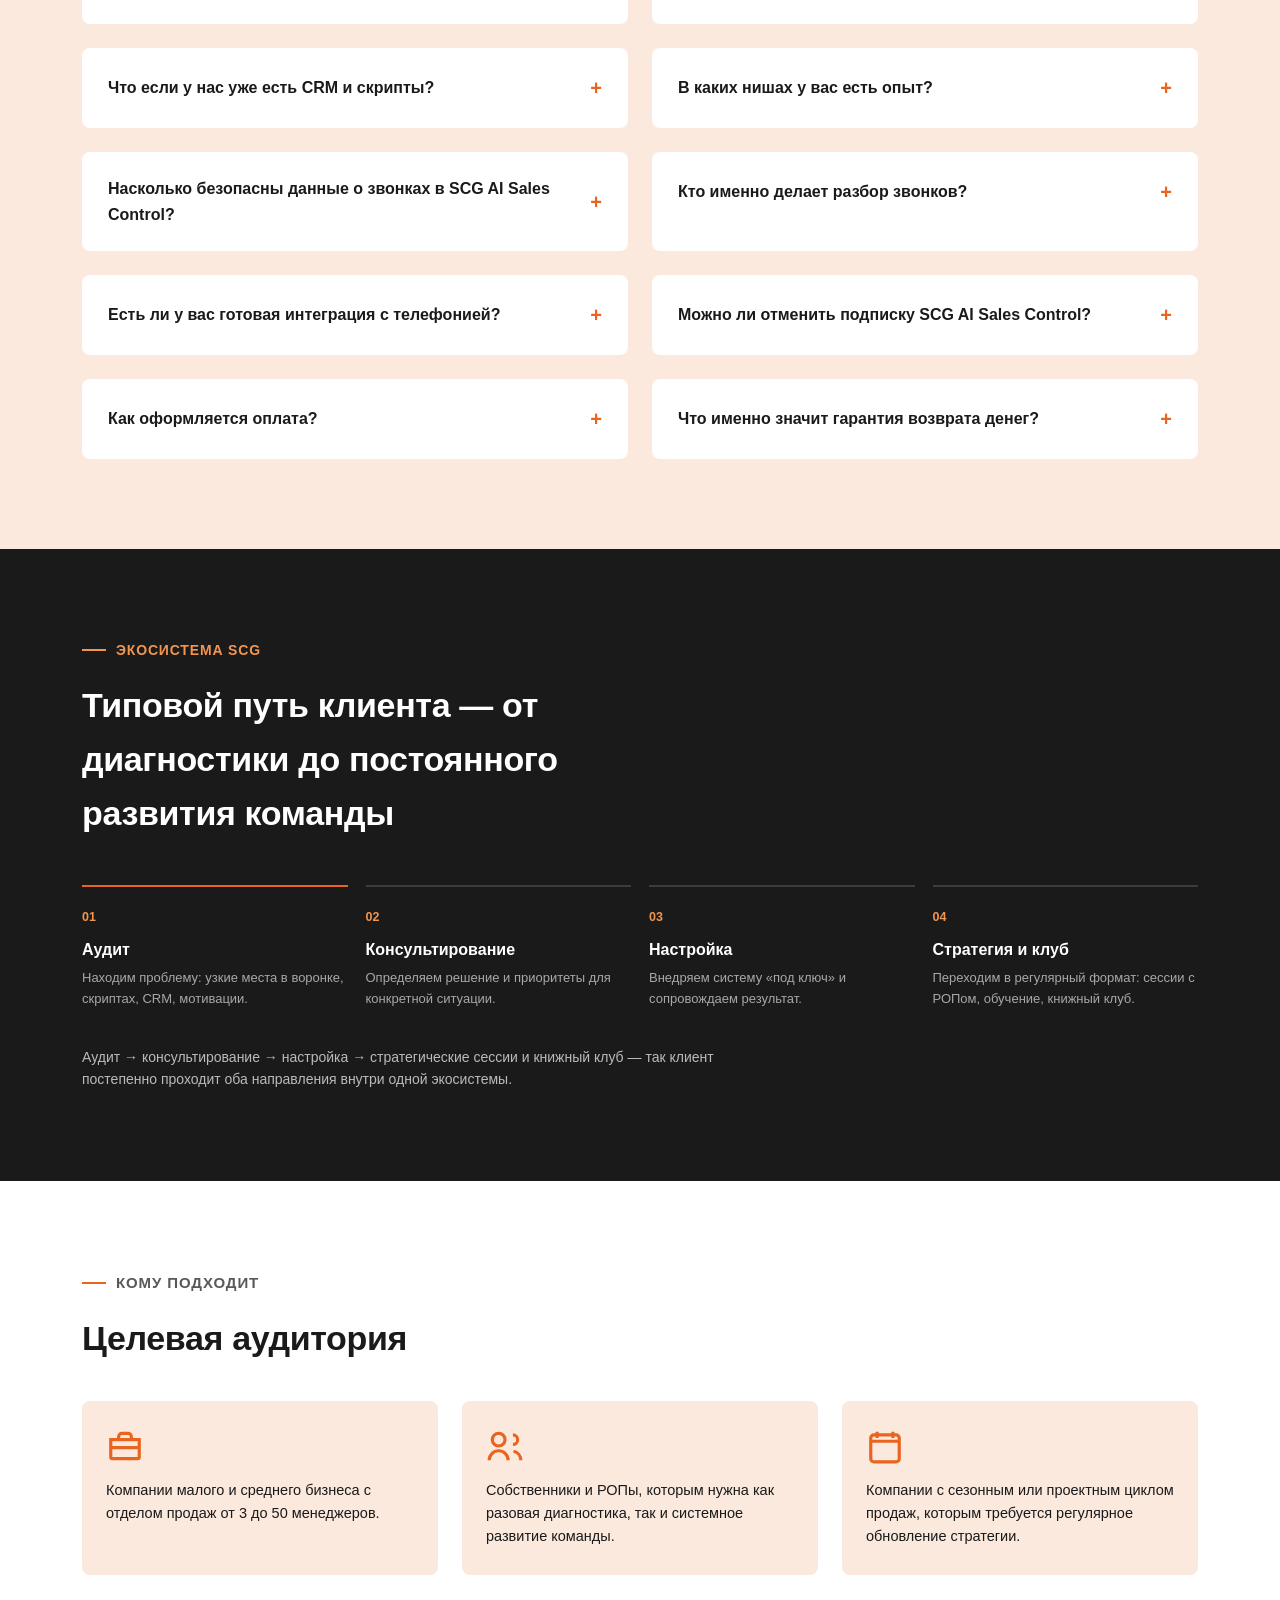
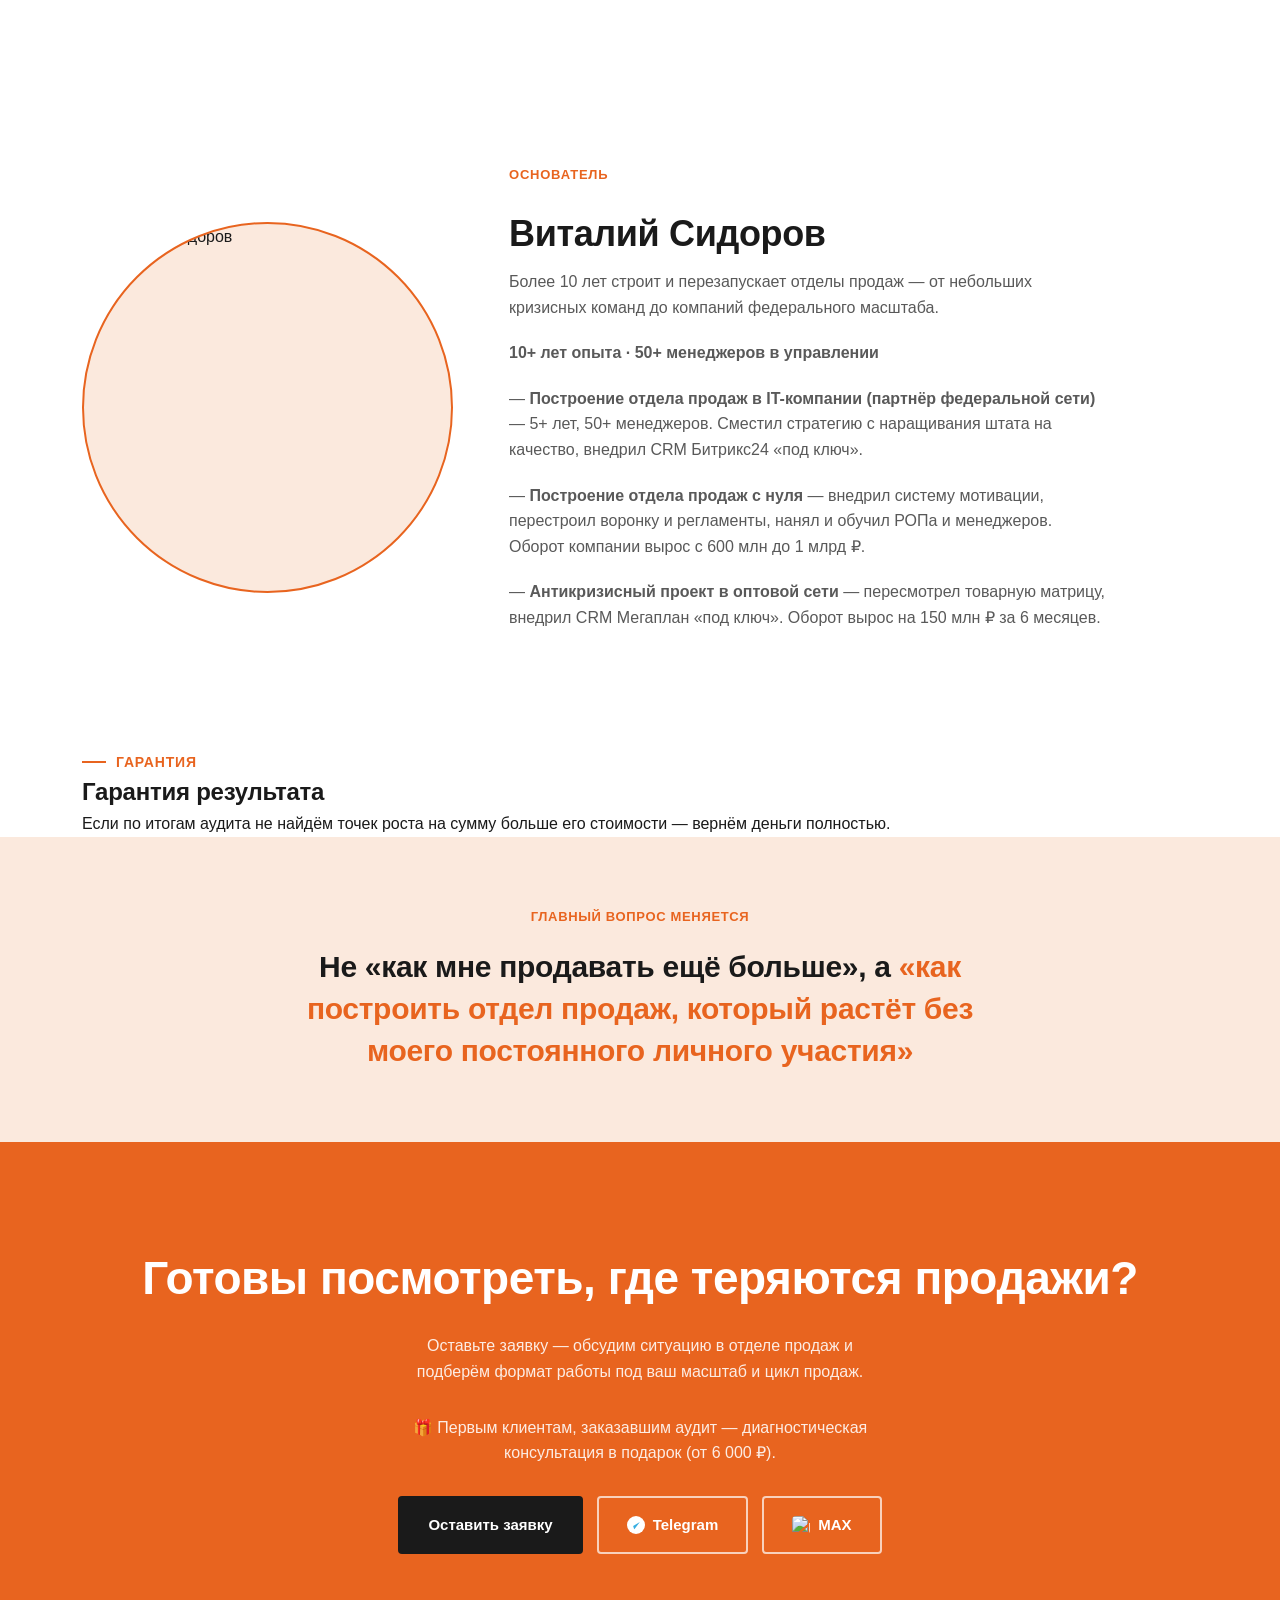
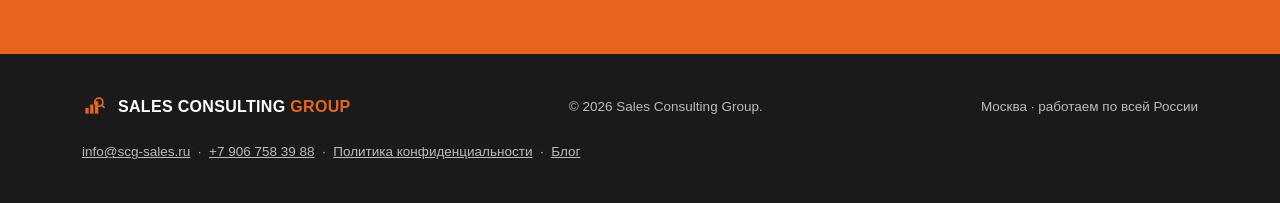
==== commit 8cb9a284: "Add meta description for sales consulting group Added a meta description tag for SEO enhancement." ====
--- a/index.html
+++ b/index.html
@@ -4,6 +4,7 @@
 <meta charset="UTF-8">
 <meta name="viewport" content="width=device-width, initial-scale=1.0">
 <title>SCG — Sales Consulting Group</title>
+  <meta name="description" content="Аудит отдела продаж, построение системы продаж и подбор CRM под ключ. Находим, где теряются продажи, и внедряем решение с гарантией результата.">
   <meta property="og:title" content="SCG — Sales Consulting Group">
   <meta name="yandex-verification" content="366d51654eebb55f" />
   <meta name="google-site-verification" content="3MCvj7T8hlcGww5-U_jyZrAG9s6vcjZ9ao5F1MZdiCQ" />
@@ -895,7 +896,7 @@
           <div class="cta-btns">
         <a href="#contact" class="btn" style="background:var(--graphite);color:#fff;" onclick="openModal();return false;">Оставить заявку</a>
         <a href="https://t.me/S_C_G93" class="btn btn-outline-onorange" style="display:inline-flex;align-items:center;gap:8px;"><svg width="18" height="18" viewBox="0 0 240 240"><circle cx="120" cy="120" r="120" fill="#fff"/><path fill="#37aee2" d="M98 175c-3.9 0-3.2-1.5-4.6-5.2l-11.5-38 89.4-53.1"/></svg> Telegram</a>
-        <a href="https://max.ru/u/f9LHodD0cOIKMEqctSZa_tiyoIN-pahqgXetY5Te9IkWeI00J9zVvNzYW-4" class="btn btn-outline-onorange" style="display:inline-flex;align-items:center;gap:8px;"><img src="/max-icon.png" width="18" height="18" style="border-radius:4px;"> MAX</a>
+        <a href="https://max.ru/u/f9LHodD0cOIKMEqctSZa_tiyoIN-pahqgXetY5Te9IkWeI00J9zVvNzYW-4" class="btn btn-outline-onorange" style="display:inline-flex;align-items:center;gap:8px;"><img src="/max-icon.png" width="18" height="18" style="border-radius:4px;" alt="MAX"> MAX</a>
       </div>
   </div>
 </section>
